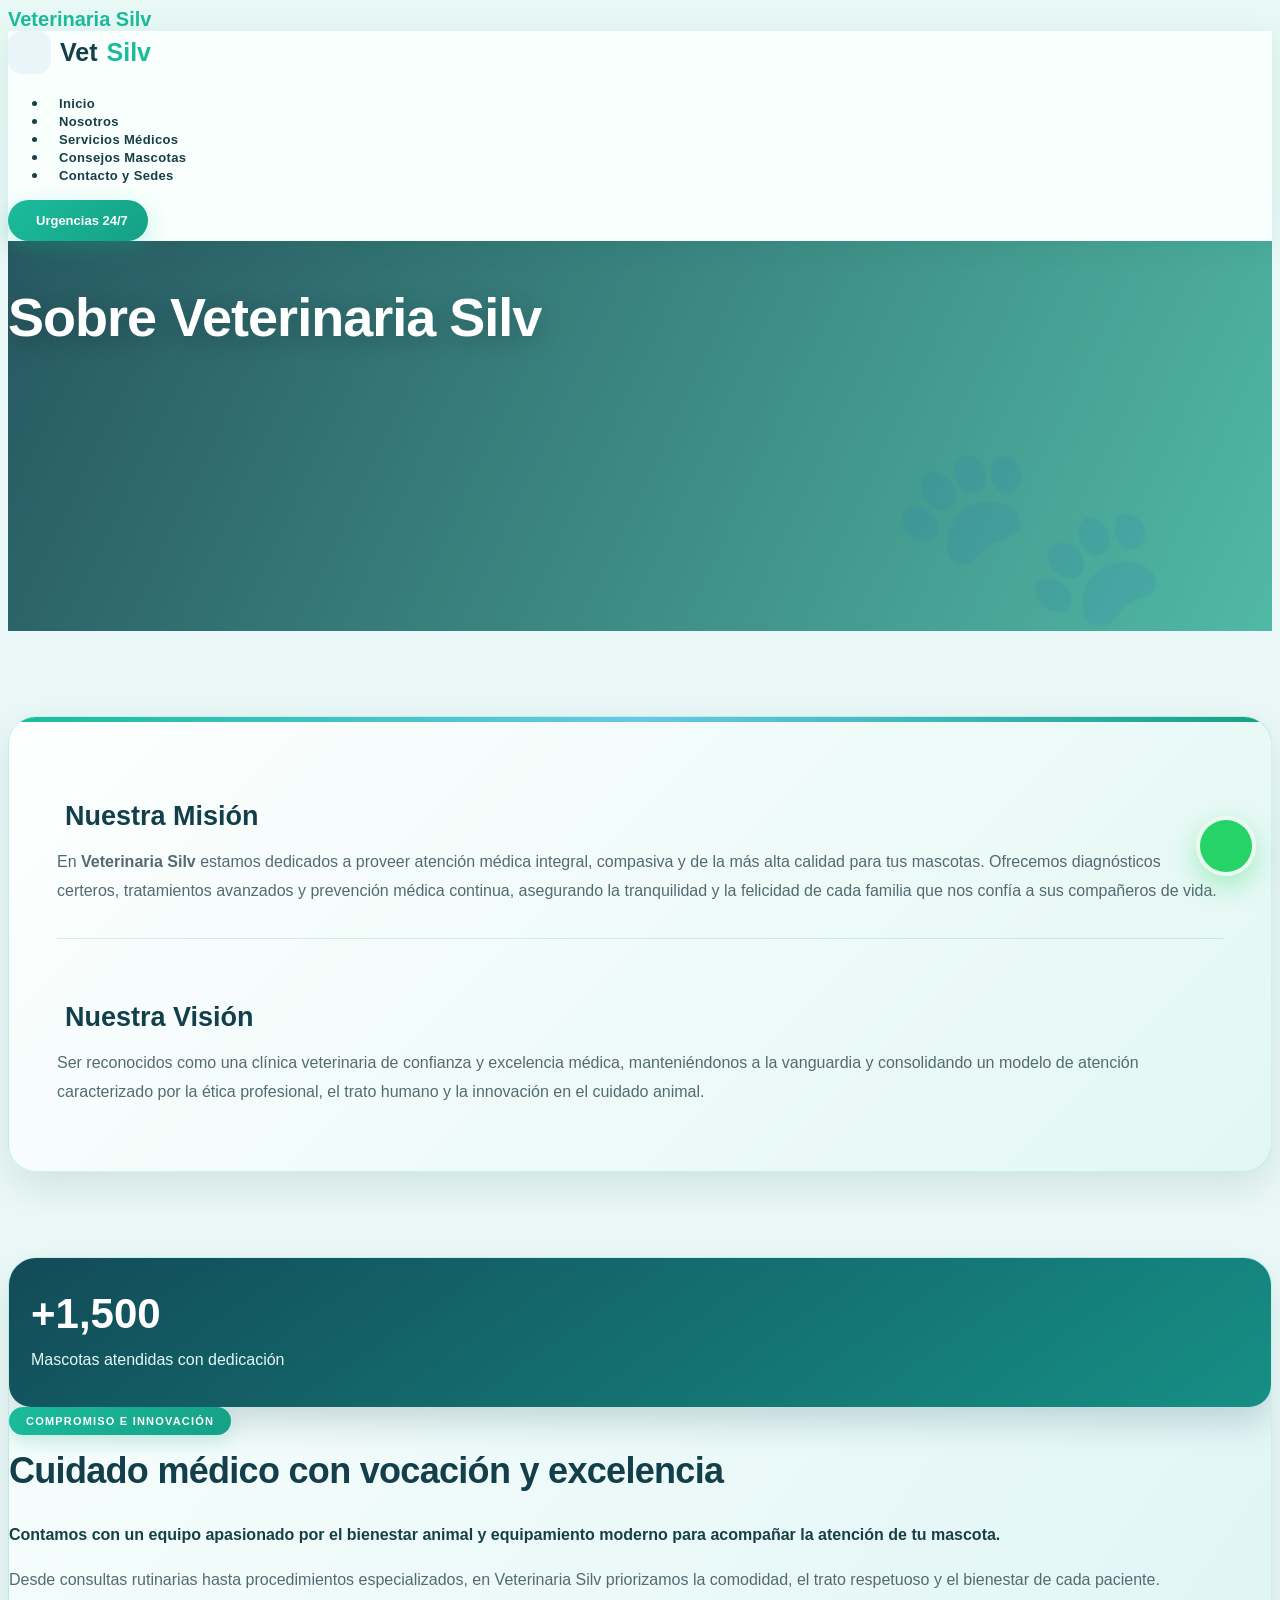
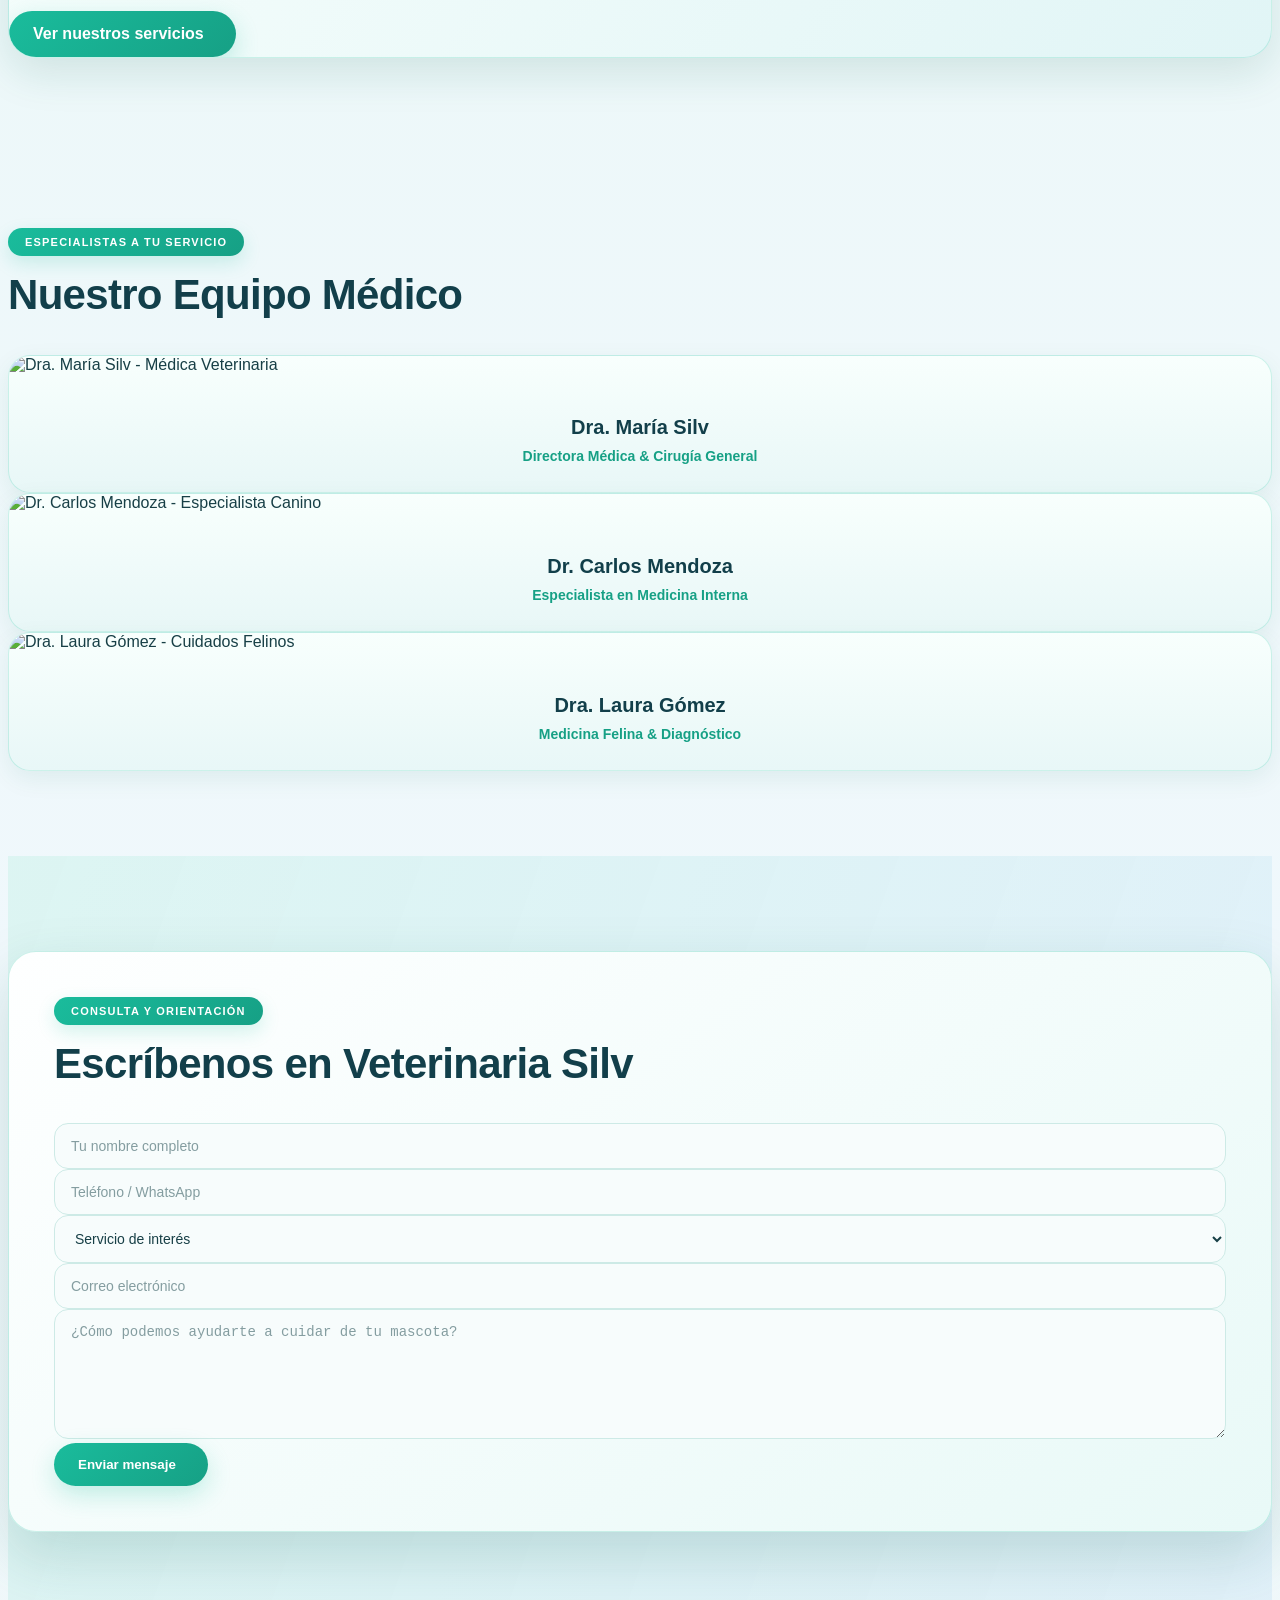
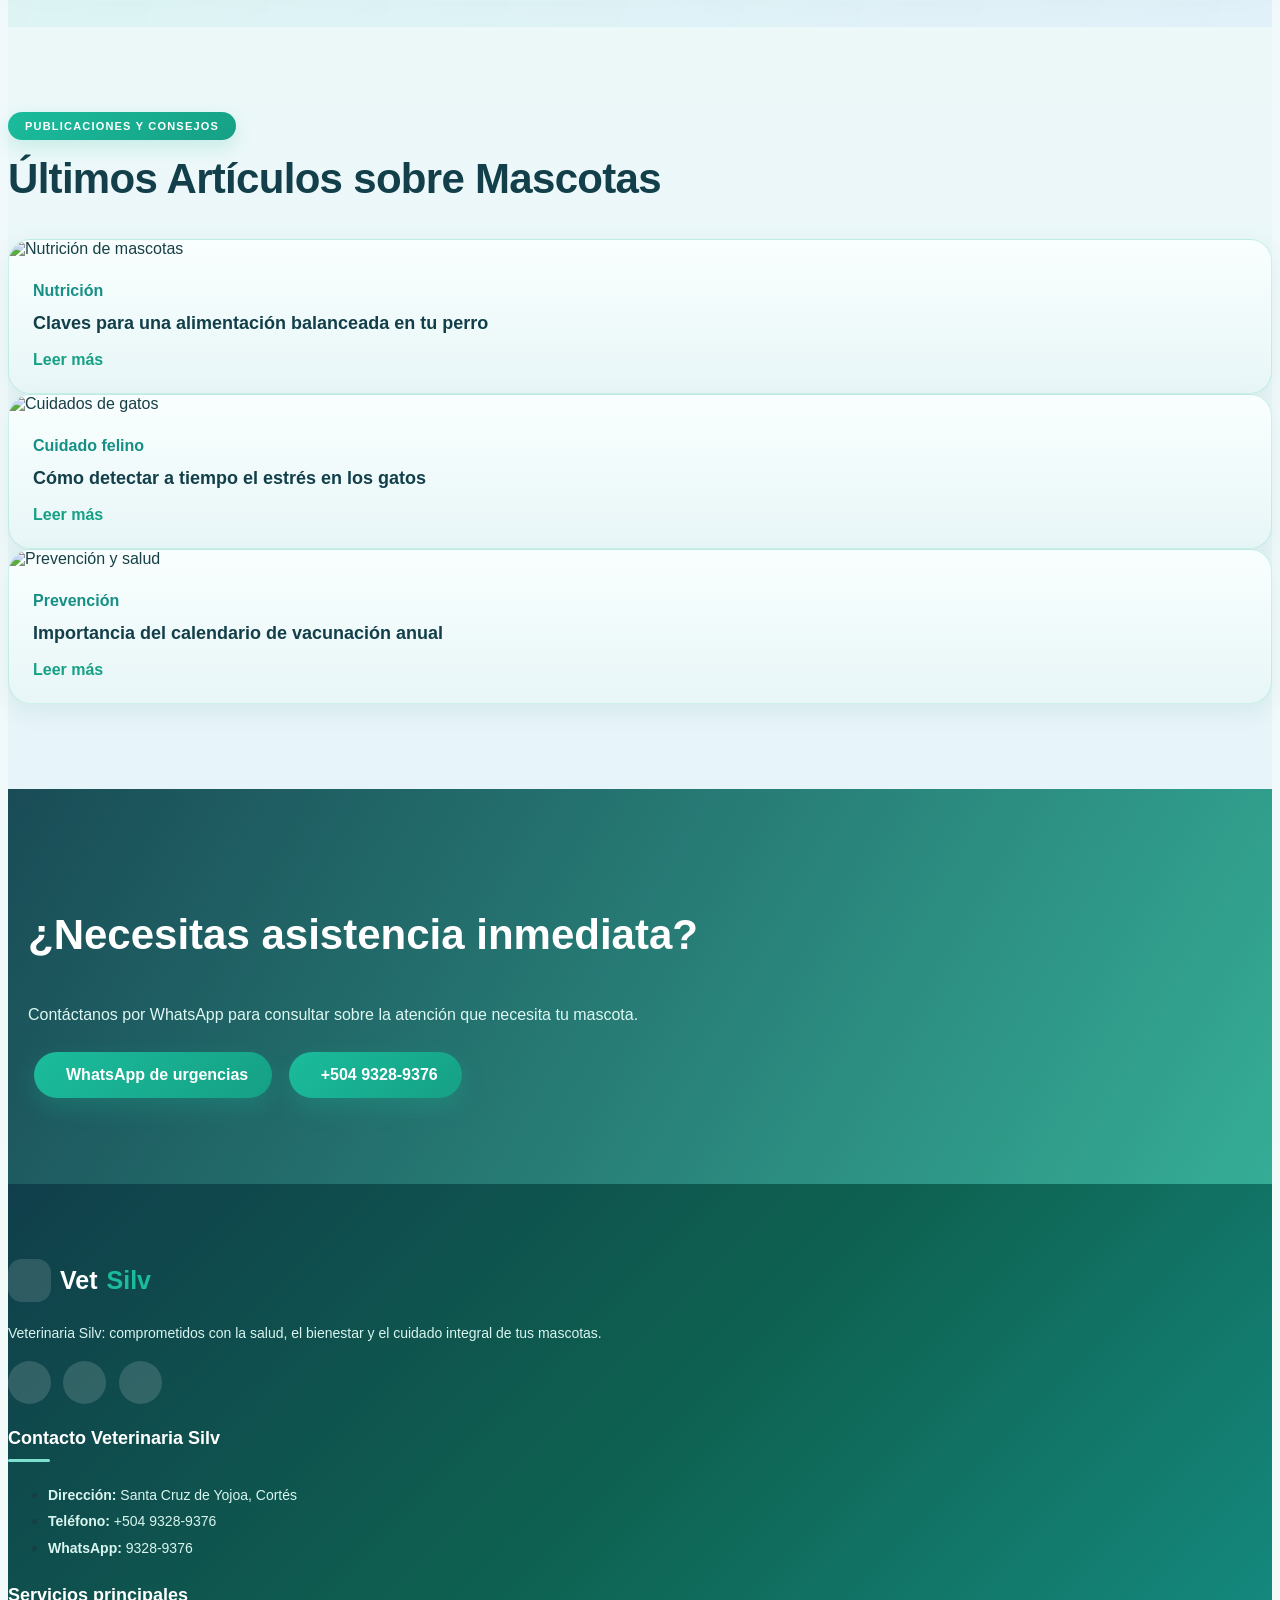
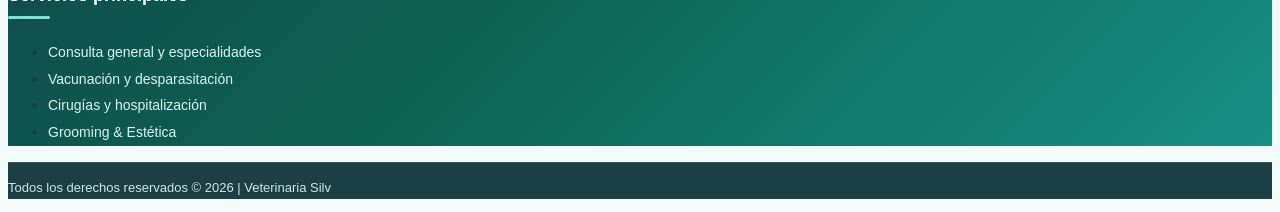
==== about.html @ d42efecb "Add files via upload" ====
<!doctype html>
<html class="no-js" lang="es">
<head>
    <meta charset="utf-8">
    <meta http-equiv="x-ua-compatible" content="ie=edge">
    <title>Nosotros | Veterinaria Silv</title>
    <meta name="description" content="Conoce la historia, misión, visión y equipo médico de Veterinaria Silv. Cuidado integral y atención con amor para tus mascotas.">
    <meta name="viewport" content="width=device-width, initial-scale=1">
    <link rel="manifest" href="site.webmanifest">
    <link rel="shortcut icon" type="image/x-icon" href="assets/img/favicon.ico">

    <link rel="stylesheet" href="assets/css/bootstrap.min.css">
    <link rel="stylesheet" href="assets/css/owl.carousel.min.css">
    <link rel="stylesheet" href="assets/css/slicknav.css">
    <link rel="stylesheet" href="assets/css/flaticon.css">
    <link rel="stylesheet" href="assets/css/animate.min.css">
    <link rel="stylesheet" href="assets/css/magnific-popup.css">
    <link rel="stylesheet" href="assets/css/fontawesome-all.min.css">
    <link rel="stylesheet" href="assets/css/themify-icons.css">
    <link rel="stylesheet" href="assets/css/slick.css">
    <link rel="stylesheet" href="assets/css/nice-select.css">
    <link rel="stylesheet" href="assets/css/style.css">

    <style>
        :root {
            --mint-primary: #1ABC9C;
            --mint-secondary: #16A085;
            --mint-dark: #0E6251;
            --mint-deep: #123F4A;
            --mint-light: #E8F8F5;
            --mint-soft: #F2FBF9;
            --blue-soft: #EAF5FA;
            --blue-mid: #D8EEF3;
            --dark: #173F46;
            --text: #536B70;
            --line: rgba(26,188,156,.20);
            --shadow-sm: 0 8px 25px rgba(14,98,81,.08);
            --shadow-md: 0 16px 42px rgba(14,98,81,.13);
            --shadow-lg: 0 24px 60px rgba(14,98,81,.18);
            --radius: 22px;
        }

        * { box-sizing: border-box; }

        html { scroll-behavior: smooth; }

        body {
            background: linear-gradient(180deg, var(--mint-light), #F0F8FC 52%, var(--mint-soft)) !important;
            color: var(--dark) !important;
            font-family: 'Segoe UI', Tahoma, Geneva, Verdana, sans-serif;
            overflow-x: hidden;
        }

        a { text-decoration: none; transition: .25s ease; }
        p { color: var(--text); line-height: 1.8; }

        /* CABECERA */
        .header-area {
            background: rgba(248,255,253,.97) !important;
            box-shadow: 0 5px 25px rgba(14,98,81,.09) !important;
            backdrop-filter: blur(14px);
            position: relative;
            z-index: 1000;
        }

        .main-header { min-height: 82px; }

        .logo-text {
            font-size: 25px;
            font-weight: 900;
            color: var(--mint-deep) !important;
            display: inline-flex;
            align-items: center;
            gap: 9px;
            white-space: nowrap;
        }

        .logo-text i {
            display: inline-flex;
            align-items: center;
            justify-content: center;
            width: 43px;
            height: 43px;
            border-radius: 14px;
            background: var(--blue-soft);
            color: var(--mint-primary) !important;
        }

        .logo-text span { color: var(--mint-primary) !important; }

        .main-menu ul li a {
            color: var(--dark) !important;
            font-weight: 700;
            font-size: 13px;
            letter-spacing: .35px;
            padding: 12px 11px !important;
        }

        .main-menu ul li a:hover { color: var(--mint-secondary) !important; }

        .header-btn {
            display: inline-flex !important;
            align-items: center;
            justify-content: center;
            gap: 8px;
            padding: 13px 20px !important;
            background: linear-gradient(135deg, var(--mint-primary), var(--mint-secondary)) !important;
            color: white !important;
            border-radius: 50px !important;
            font-size: 13px !important;
            font-weight: 800 !important;
            box-shadow: 0 8px 22px rgba(26,188,156,.24);
        }

        .header-btn:hover {
            transform: translateY(-3px);
            box-shadow: var(--shadow-md);
        }

        /* PORTADA: imagen original conservada */
        .slider-bg-about {
            min-height: 390px;
            background-image:
                linear-gradient(115deg, rgba(12,65,76,.88), rgba(22,160,133,.72)),
                url('https://images.unsplash.com/photo-1576201836106-db1758fd1c97?q=80&w=1200&auto=format&fit=crop');
            background-size: cover;
            background-position: center;
            position: relative;
            overflow: hidden;
        }

        .slider-bg-about::after {
            content: "🐾";
            position: absolute;
            right: 9%;
            bottom: -28px;
            font-size: clamp(100px, 18vw, 210px);
            opacity: .10;
            transform: rotate(-18deg);
            pointer-events: none;
        }

        .hero-cap { position: relative; z-index: 1; }

        .hero-cap h2 {
            color: white !important;
            font-size: clamp(34px, 5vw, 54px);
            font-weight: 900 !important;
            letter-spacing: -1px;
            text-shadow: 0 5px 24px rgba(0,0,0,.22);
        }

        /* FONDOS Y TÍTULOS */
        .about-details, .team-area, .home_blog-area {
            background: transparent !important;
        }

        .section-padding30 {
            padding-top: 85px !important;
            padding-bottom: 85px !important;
        }

        .section-tittle span {
            display: inline-block;
            color: white !important;
            background: linear-gradient(135deg, var(--mint-primary), var(--mint-secondary)) !important;
            padding: 8px 17px !important;
            border-radius: 50px;
            font-size: 11px;
            font-weight: 800;
            letter-spacing: 1.2px;
            text-transform: uppercase;
            box-shadow: 0 7px 18px rgba(26,188,156,.18);
        }

        .section-tittle h2 {
            color: var(--mint-deep) !important;
            font-size: clamp(29px, 4vw, 42px);
            line-height: 1.16;
            font-weight: 900 !important;
            letter-spacing: -.7px;
            margin-top: 15px;
        }

        /* MISIÓN Y VISIÓN */
        .mission-vision-card {
            padding: clamp(25px, 4vw, 48px);
            background: linear-gradient(135deg, rgba(255,255,255,.94), rgba(225,247,243,.96)) !important;
            border: 1px solid var(--line);
            border-radius: 28px;
            box-shadow: var(--shadow-md);
            position: relative;
            overflow: hidden;
        }

        .mission-vision-card::before {
            content: "";
            position: absolute;
            top: 0;
            left: 0;
            width: 100%;
            height: 5px;
            background: linear-gradient(90deg, var(--mint-primary), #67C8E8, var(--mint-secondary));
        }

        .about-details-cap h4 {
            color: var(--mint-deep) !important;
            font-weight: 850 !important;
            font-size: 27px !important;
            margin-bottom: 13px;
        }

        .about-details-cap p {
            color: var(--text) !important;
            font-size: 16px;
        }

        .mission-vision-card .about-details-cap + .about-details-cap {
            margin-top: 32px;
            padding-top: 28px;
            border-top: 1px solid rgba(22,160,133,.17);
        }

        /* COMPROMISO */
        .about-area { padding-bottom: 85px !important; }

        .commitment-card {
            background: linear-gradient(125deg, #F7FEFC, #E1F5F6) !important;
            border: 1px solid var(--line);
            border-radius: 28px;
            box-shadow: var(--shadow-md);
            overflow: hidden;
        }

        .stats-panel {
            padding: 32px 22px;
            background: linear-gradient(145deg, #124B58, #168F85) !important;
            border-radius: 22px;
            color: white;
            box-shadow: 0 15px 35px rgba(18,75,88,.20);
        }

        .stats-panel i {
            color: #A8F0E0 !important;
            font-size: 43px;
        }

        .stats-panel h3 {
            color: white !important;
            font-size: 42px;
            font-weight: 900;
            margin: 0;
        }

        .stats-panel p {
            color: #E1FAF4 !important;
            font-size: 16px;
            margin: 8px 0 0;
        }

        .about-more .pera-top {
            color: var(--dark) !important;
            font-weight: 700;
            font-size: 16px;
        }

        .about-more .pera-bottom { color: var(--text) !important; }

        /* BOTONES */
        .btn, .hero-btn, .submit-btn2, button[type="submit"] {
            display: inline-flex;
            align-items: center;
            justify-content: center;
            gap: 8px;
            background: linear-gradient(135deg, var(--mint-primary), var(--mint-secondary)) !important;
            border: 0 !important;
            color: white !important;
            border-radius: 50px !important;
            padding: 14px 24px !important;
            font-weight: 800 !important;
            box-shadow: 0 9px 24px rgba(26,188,156,.24) !important;
            transition: .3s ease;
        }

        .btn:hover, .hero-btn:hover, .submit-btn2:hover, button[type="submit"]:hover {
            background: linear-gradient(135deg, var(--mint-deep), #176C78) !important;
            color: white !important;
            transform: translateY(-3px);
        }

        /* EQUIPO: imágenes originales conservadas */
        .single-team {
            height: 100%;
            background: linear-gradient(180deg, #F8FFFD, #E8F7F7) !important;
            border: 1px solid var(--line) !important;
            border-radius: var(--radius) !important;
            overflow: hidden;
            box-shadow: var(--shadow-sm);
            transition: transform .35s ease, box-shadow .35s ease;
        }

        .single-team:hover {
            transform: translateY(-8px);
            box-shadow: var(--shadow-lg);
        }

        .single-team .team-img { overflow: hidden; }

        .single-team .team-img img {
            width: 100%;
            height: 280px;
            object-fit: cover;
            transition: transform .5s ease;
        }

        .single-team:hover .team-img img { transform: scale(1.045); }

        .team-caption {
            padding: 24px 20px 27px;
            text-align: center;
        }

        .team-caption h3 { margin-bottom: 8px; }

        .team-caption h3 a {
            color: var(--mint-deep) !important;
            font-weight: 850;
            font-size: 20px;
        }

        .team-caption span {
            color: var(--mint-secondary) !important;
            font-weight: 700;
            font-size: 14px;
        }

        /* FORMULARIO: imagen original conservada */
        .contact-form-main {
            padding: 95px 0 !important;
            background:
                linear-gradient(110deg, rgba(218,245,241,.91), rgba(222,239,249,.86)),
                url('https://images.unsplash.com/photo-1584515979956-d9f6e5d09982?q=80&w=1200&auto=format&fit=crop') no-repeat center center !important;
            background-size: cover !important;
        }

        .form-wrapper {
            padding: clamp(24px, 4vw, 45px) !important;
            background: linear-gradient(145deg, rgba(255,255,255,.97), rgba(233,249,247,.97)) !important;
            border: 1px solid rgba(26,188,156,.22);
            border-radius: 28px !important;
            box-shadow: var(--shadow-lg) !important;
            backdrop-filter: blur(12px);
        }

        .form-box input, .form-box textarea, .select-itms select {
            width: 100%;
            border: 1.5px solid #CDEAE6 !important;
            border-radius: 14px !important;
            background: #F7FCFC !important;
            color: var(--dark) !important;
            padding: 14px 16px !important;
            font-size: 14px !important;
            transition: .25s ease;
        }

        .form-box input:focus, .form-box textarea:focus, .select-itms select:focus {
            border-color: var(--mint-primary) !important;
            background: white !important;
            box-shadow: 0 0 0 4px rgba(26,188,156,.12) !important;
            outline: none;
        }

        .form-box input::placeholder, .form-box textarea::placeholder {
            color: #849DA0 !important;
        }

        .form-box textarea {
            min-height: 130px;
            resize: vertical;
        }

        /* BLOG: imágenes originales conservadas */
        .home_blog-area {
            background: linear-gradient(180deg, rgba(232,248,245,.45), rgba(225,241,249,.65)) !important;
        }

        .single-blogs {
            height: 100%;
            background: linear-gradient(180deg, #F9FFFE, #E8F6F7) !important;
            border: 1px solid var(--line) !important;
            border-radius: var(--radius) !important;
            overflow: hidden;
            box-shadow: var(--shadow-sm);
            transition: transform .3s ease, box-shadow .3s ease;
        }

        .single-blogs:hover {
            transform: translateY(-7px);
            box-shadow: var(--shadow-md);
        }

        .single-blogs .blog-img { overflow: hidden; }

        .single-blogs .blog-img img {
            width: 100%;
            height: 210px;
            object-fit: cover;
            transition: transform .5s ease;
        }

        .single-blogs:hover .blog-img img { transform: scale(1.045); }

        .blogs-cap { padding: 24px; }

        .blogs-cap h4, .blogs-cap h4 a {
            color: var(--mint-deep) !important;
            font-weight: 800;
            font-size: 18px;
            line-height: 1.45;
            margin: 10px 0 15px;
        }

        .read-more1 {
            color: var(--mint-secondary) !important;
            font-weight: 800;
        }

        /* URGENCIAS: imagen original conservada */
        .contact-animal-owner {
            padding: 80px 20px !important;
            background:
                linear-gradient(120deg, rgba(12,65,76,.94), rgba(22,160,133,.86)),
                url('https://images.unsplash.com/photo-1628009368231-7bb7cfcb0def?q=80&w=1200&auto=format&fit=crop') no-repeat center center !important;
            background-size: cover !important;
            position: relative;
            overflow: hidden;
        }

        .contact-animal-owner h3 {
            color: white !important;
            font-size: clamp(28px, 4vw, 42px);
            font-weight: 900 !important;
        }

        .contact-animal-owner p {
            color: #DDF8F2 !important;
            font-size: 16px;
        }

        .contact-animal-owner .btn { margin: 6px; }

        /* PIE DE PÁGINA */
        .footer-area {
            background: linear-gradient(135deg, #103F4B, #0E6251, #168F85) !important;
            padding-top: 75px !important;
        }

        .footer-logo .logo-text { color: white !important; }

        .footer-logo .logo-text i {
            background: rgba(255,255,255,.13);
            color: #A8F0E0 !important;
        }

        .footer-pera p, .footer-tittle ul li a {
            color: #D9F5F0 !important;
            font-size: 14px;
            line-height: 1.9;
        }

        .footer-tittle h4 {
            color: white !important;
            font-size: 18px;
            font-weight: 850;
            margin-bottom: 20px;
        }

        .footer-tittle h4::after {
            content: "";
            display: block;
            width: 42px;
            height: 3px;
            background: #7DE0D0 !important;
            border-radius: 10px;
            margin-top: 10px;
        }

        .footer-tittle ul li a:hover {
            color: white !important;
            padding-left: 4px;
        }

        .footer-social a {
            display: inline-flex;
            align-items: center;
            justify-content: center;
            width: 43px;
            height: 43px;
            margin-right: 8px;
            border-radius: 50%;
            background: rgba(255,255,255,.14) !important;
            color: white !important;
            transition: .25s ease;
        }

        .footer-social a:hover {
            background: white !important;
            color: var(--mint-deep) !important;
            transform: translateY(-3px);
        }

        .footer-bottom-area {
            background: rgba(5,43,52,.9) !important;
            border-top: 1px solid rgba(255,255,255,.12);
        }

        .footer-copy-right p {
            color: #C9EAE5 !important;
            font-size: 13px;
        }

        /* WHATSAPP FLOTANTE */
        .whatsapp-float {
            position: fixed;
            width: 60px;
            height: 60px;
            right: 24px;
            bottom: 24px;
            display: flex;
            align-items: center;
            justify-content: center;
            background: #25D366 !important;
            color: white !important;
            border-radius: 50%;
            font-size: 30px;
            z-index: 9999;
            box-shadow: 0 10px 28px rgba(37,211,102,.35);
            border: 4px solid rgba(255,255,255,.9);
        }

        .whatsapp-float:hover {
            transform: translateY(-5px) scale(1.05);
            color: white !important;
        }

        ::selection {
            background: var(--mint-primary);
            color: white;
        }

        /* ADAPTACIÓN A MÓVILES */
        @media (max-width: 991px) {
            .main-header { min-height: 72px; }
            .slider-bg-about { min-height: 330px; }
        }

        @media (max-width: 767px) {
            .logo-text { font-size: 22px; }
            .slider-bg-about { min-height: 290px; }
            .section-padding30 {
                padding-top: 65px !important;
                padding-bottom: 65px !important;
            }
            .about-area { padding-bottom: 65px !important; }
            .single-team .team-img img { height: 260px; }
            .contact-form-main { padding: 65px 0 !important; }
            .contact_btn { gap: 8px; }
            .contact-animal-owner .btn {
                width: 100%;
                margin: 5px 0;
            }
            .whatsapp-float {
                width: 55px;
                height: 55px;
                right: 17px;
                bottom: 17px;
                font-size: 27px;
            }
        }
    </style>
</head>

<body>
    <!-- PRELOADER -->
    <div id="preloader-active">
        <div class="preloader d-flex align-items-center justify-content-center">
            <div class="preloader-inner position-relative">
                <div class="preloader-circle"></div>
                <div class="preloader-img pere-text text-center">
                    <strong style="color:#1ABC9C;font-size:20px;">Veterinaria Silv</strong>
                </div>
            </div>
        </div>
    </div>

    <!-- CABECERA: el logotipo lleva al inicio -->
    <header>
        <div class="header-area">
            <div class="main-header header-sticky">
                <div class="container-fluid">
                    <div class="row align-items-center">
                        <div class="col-xl-3 col-lg-3 col-md-6 col-8">
                            <div class="logo">
                                <a href="index.html" class="logo-text" aria-label="Ir al inicio de Veterinaria Silv">
                                    <i class="fas fa-paw"></i> Vet<span>Silv</span>
                                </a>
                            </div>
                        </div>

                        <div class="col-xl-9 col-lg-9 col-md-6 col-4">
                            <div class="menu-main d-flex align-items-center justify-content-end">
                                <div class="main-menu f-right d-none d-lg-block">
                                    <nav>
                                        <ul id="navigation">
                                            <li><a href="index.html">Inicio</a></li>
                                            <li><a href="about.html">Nosotros</a></li>
                                            <li><a href="services.html">Servicios Médicos</a></li>
                                            <li><a href="blog.html">Consejos Mascotas</a></li>
                                            <li><a href="contact.html">Contacto y Sedes</a></li>
                                        </ul>
                                    </nav>
                                </div>

                                <div class="header-right-btn f-right d-none d-lg-block ml-30">
                                    <a href="https://wa.me/50493289376" target="_blank" rel="noopener noreferrer" class="header-btn">
                                        <i class="fab fa-whatsapp"></i> Urgencias 24/7
                                    </a>
                                </div>
                            </div>
                        </div>

                        <div class="col-12">
                            <div class="mobile_menu d-block d-lg-none"></div>
                        </div>
                    </div>
                </div>
            </div>
        </div>
    </header>

    <main>
        <!-- PORTADA NOSOTROS -->
        <div class="slider-area2 slider-height2 slider-bg-about d-flex align-items-center">
            <div class="container">
                <div class="row">
                    <div class="col-xl-12">
                        <div class="hero-cap text-center pt-50">
                            <h2>Sobre Veterinaria Silv</h2>
                        </div>
                    </div>
                </div>
            </div>
        </div>

        <!-- MISIÓN Y VISIÓN -->
        <section class="about-details section-padding30">
            <div class="container">
                <div class="row justify-content-center">
                    <div class="col-lg-10">
                        <div class="mission-vision-card">
                            <div class="about-details-cap">
                                <h4><i class="fas fa-heartbeat" style="color:#1ABC9C;margin-right:8px;"></i>Nuestra Misión</h4>
                                <p>En <strong>Veterinaria Silv</strong> estamos dedicados a proveer atención médica integral, compasiva y de la más alta calidad para tus mascotas. Ofrecemos diagnósticos certeros, tratamientos avanzados y prevención médica continua, asegurando la tranquilidad y la felicidad de cada familia que nos confía a sus compañeros de vida.</p>
                            </div>

                            <div class="about-details-cap">
                                <h4><i class="fas fa-eye" style="color:#1ABC9C;margin-right:8px;"></i>Nuestra Visión</h4>
                                <p>Ser reconocidos como una clínica veterinaria de confianza y excelencia médica, manteniéndonos a la vanguardia y consolidando un modelo de atención caracterizado por la ética profesional, el trato humano y la innovación en el cuidado animal.</p>
                            </div>
                        </div>
                    </div>
                </div>
            </div>
        </section>

        <!-- COMPROMISO E INNOVACIÓN -->
        <section class="about-area fix">
            <div class="container">
                <div class="row align-items-center p-4 p-md-5 commitment-card">
                    <div class="col-lg-5 mb-4 mb-lg-0 text-center">
                        <div class="stats-panel">
                            <i class="fas fa-heartbeat mb-3"></i>
                            <h3>+1,500</h3>
                            <p>Mascotas atendidas con dedicación</p>
                        </div>
                    </div>

                    <div class="col-lg-7">
                        <div class="right-caption pl-lg-4">
                            <div class="section-tittle mb-30">
                                <span>Compromiso e Innovación</span>
                                <h2 style="font-size:clamp(28px,3vw,36px);">Cuidado médico con vocación y excelencia</h2>
                            </div>

                            <div class="about-more">
                                <p class="pera-top">Contamos con un equipo apasionado por el bienestar animal y equipamiento moderno para acompañar la atención de tu mascota.</p>
                                <p class="pera-bottom mb-4">Desde consultas rutinarias hasta procedimientos especializados, en Veterinaria Silv priorizamos la comodidad, el trato respetuoso y el bienestar de cada paciente.</p>
                                <a href="services.html" class="btn">Ver nuestros servicios <i class="ti-arrow-right"></i></a>
                            </div>
                        </div>
                    </div>
                </div>
            </div>
        </section>

        <!-- EQUIPO MÉDICO: imágenes originales conservadas -->
        <section class="team-area section-padding30">
            <div class="container">
                <div class="row justify-content-sm-center">
                    <div class="col-xl-7 col-lg-8 col-md-10">
                        <div class="section-tittle text-center mb-70">
                            <span>Especialistas a tu servicio</span>
                            <h2>Nuestro Equipo Médico</h2>
                        </div>
                    </div>
                </div>

                <div class="row">
                    <div class="col-xl-4 col-lg-4 col-md-6 mb-30">
                        <div class="single-team">
                            <div class="team-img">
                                <img src="https://img.sanishtech.com/u/ea3d2ea98e79bbe07ab40fb43df8da37.jpg" alt="Dra. María Silv - Médica Veterinaria">
                            </div>
                            <div class="team-caption">
                                <h3><a href="index.html">Dra. María Silv</a></h3>
                                <span>Directora Médica &amp; Cirugía General</span>
                            </div>
                        </div>
                    </div>

                    <div class="col-xl-4 col-lg-4 col-md-6 mb-30">
                        <div class="single-team">
                            <div class="team-img">
                                <img src="https://img.sanishtech.com/u/a04e62d8d1fefc896a9aee933e73a74a.jpg" alt="Dr. Carlos Mendoza - Especialista Canino">
                            </div>
                            <div class="team-caption">
                                <h3><a href="index.html">Dr. Carlos Mendoza</a></h3>
                                <span>Especialista en Medicina Interna</span>
                            </div>
                        </div>
                    </div>

                    <div class="col-xl-4 col-lg-4 col-md-6 mb-30">
                        <div class="single-team">
                            <div class="team-img">
                                <img src="https://img.sanishtech.com/u/7500cac34627d43f1c7c61eaa4989807.jpg" alt="Dra. Laura Gómez - Cuidados Felinos">
                            </div>
                            <div class="team-caption">
                                <h3><a href="index.html">Dra. Laura Gómez</a></h3>
                                <span>Medicina Felina &amp; Diagnóstico</span>
                            </div>
                        </div>
                    </div>
                </div>
            </div>
        </section>

        <!-- FORMULARIO DE CONTACTO -->
        <section class="contact-form-main section-padding30">
            <div class="container">
                <div class="row justify-content-md-end">
                    <div class="col-xl-7 col-lg-7">
                        <div class="form-wrapper">
                            <div class="form-tittle">
                                <div class="section-tittle mb-40">
                                    <span>Consulta y orientación</span>
                                    <h2>Escríbenos en Veterinaria Silv</h2>
                                </div>
                            </div>

                            <form id="contact-form" action="#" method="POST">
                                <div class="row">
                                    <div class="col-lg-6 col-md-6">
                                        <div class="form-box user-icon mb-30">
                                            <input type="text" name="name" placeholder="Tu nombre completo" required>
                                        </div>
                                    </div>

                                    <div class="col-lg-6 col-md-6">
                                        <div class="form-box email-icon mb-30">
                                            <input type="tel" name="phone" placeholder="Teléfono / WhatsApp" required>
                                        </div>
                                    </div>

                                    <div class="col-lg-6 col-md-6 mb-30">
                                        <div class="select-itms">
                                            <select name="select" id="select2">
                                                <option value="">Servicio de interés</option>
                                                <option value="Consulta médica">Consulta médica</option>
                                                <option value="Vacunación">Vacunación</option>
                                                <option value="Grooming y estética">Grooming &amp; Estética</option>
                                                <option value="Evaluación quirúrgica">Evaluación quirúrgica</option>
                                            </select>
                                        </div>
                                    </div>

                                    <div class="col-lg-6 col-md-6">
                                        <div class="form-box subject-icon mb-30">
                                            <input type="email" name="subject" placeholder="Correo electrónico">
                                        </div>
                                    </div>

                                    <div class="col-lg-12">
                                        <div class="form-box message-icon mb-40">
                                            <textarea name="message" id="message" placeholder="¿Cómo podemos ayudarte a cuidar de tu mascota?" rows="5"></textarea>
                                        </div>

                                        <div class="submit-info">
                                            <button class="btn submit-btn2" type="submit">Enviar mensaje <i class="ti-arrow-right"></i></button>
                                        </div>
                                    </div>
                                </div>
                            </form>
                        </div>
                    </div>
                </div>
            </div>
        </section>

        <!-- CONSEJOS: imágenes originales conservadas -->
        <section class="home_blog-area section-padding30">
            <div class="container">
                <div class="row justify-content-sm-center">
                    <div class="col-xl-7 col-lg-8 col-md-10">
                        <div class="section-tittle text-center mb-70">
                            <span>Publicaciones y consejos</span>
                            <h2>Últimos Artículos sobre Mascotas</h2>
                        </div>
                    </div>
                </div>

                <div class="row">
                    <div class="col-xl-4 col-lg-4 col-md-6 mb-30">
                        <div class="single-blogs">
                            <div class="blog-img">
                                <img src="https://img.sanishtech.com/u/f366856308db95284b97072d980a8e24.jpg" alt="Nutrición de mascotas">
                            </div>
                            <div class="blogs-cap">
                                <div class="date-info"><span style="color:#168F85;font-weight:800;">Nutrición</span></div>
                                <h4>Claves para una alimentación balanceada en tu perro</h4>
                                <a href="blog_details.html" class="read-more1">Leer más <i class="ti-arrow-right"></i></a>
                            </div>
                        </div>
                    </div>

                    <div class="col-xl-4 col-lg-4 col-md-6 mb-30">
                        <div class="single-blogs">
                            <div class="blog-img">
                                <img src="https://images.unsplash.com/photo-1514888286974-6c03e2ca1dba?q=80&w=600&auto=format&fit=crop" alt="Cuidados de gatos">
                            </div>
                            <div class="blogs-cap">
                                <div class="date-info"><span style="color:#168F85;font-weight:800;">Cuidado felino</span></div>
                                <h4>Cómo detectar a tiempo el estrés en los gatos</h4>
                                <a href="blog_details.html" class="read-more1">Leer más <i class="ti-arrow-right"></i></a>
                            </div>
                        </div>
                    </div>

                    <div class="col-xl-4 col-lg-4 col-md-6 mb-30">
                        <div class="single-blogs">
                            <div class="blog-img">
                                <img src="https://images.unsplash.com/photo-1583337130417-3346a1be7dee?q=80&w=600&auto=format&fit=crop" alt="Prevención y salud">
                            </div>
                            <div class="blogs-cap">
                                <div class="date-info"><span style="color:#168F85;font-weight:800;">Prevención</span></div>
                                <h4>Importancia del calendario de vacunación anual</h4>
                                <a href="blog_details.html" class="read-more1">Leer más <i class="ti-arrow-right"></i></a>
                            </div>
                        </div>
                    </div>
                </div>
            </div>
        </section>

        <!-- URGENCIAS: imagen original conservada -->
        <section class="contact-animal-owner section-bg">
            <div class="container">
                <div class="row justify-content-center">
                    <div class="col-lg-8">
                        <div class="contact_text text-center py-5">
                            <h3>¿Necesitas asistencia inmediata?</h3>
                            <p class="mb-4">Contáctanos por WhatsApp para consultar sobre la atención que necesita tu mascota.</p>

                            <div class="contact_btn d-flex align-items-center justify-content-center flex-wrap">
                                <a href="https://wa.me/50493289376" target="_blank" rel="noopener noreferrer" class="btn">
                                    <i class="fab fa-whatsapp"></i> WhatsApp de urgencias
                                </a>
                                <a href="tel:+50493289376" class="btn">
                                    <i class="fas fa-phone"></i> +504 9328-9376
                                </a>
                            </div>
                        </div>
                    </div>
                </div>
            </div>
        </section>
    </main>

    <!-- PIE DE PÁGINA -->
    <footer>
        <div class="footer-area footer-padding">
            <div class="container">
                <div class="row d-flex justify-content-between">
                    <div class="col-xl-4 col-lg-4 col-md-6 col-sm-6">
                        <div class="single-footer-caption mb-50">
                            <div class="footer-logo mb-25">
                                <a href="index.html" class="logo-text" aria-label="Volver al inicio de Veterinaria Silv">
                                    <i class="fas fa-paw"></i> Vet<span>Silv</span>
                                </a>
                            </div>

                            <div class="footer-pera">
                                <p>Veterinaria Silv: comprometidos con la salud, el bienestar y el cuidado integral de tus mascotas.</p>
                            </div>

                            <div class="footer-social">
                                <a href="#" aria-label="Facebook"><i class="fab fa-facebook-f"></i></a>
                                <a href="#" aria-label="Instagram"><i class="fab fa-instagram"></i></a>
                                <a href="https://wa.me/50493289376" target="_blank" rel="noopener noreferrer" aria-label="WhatsApp"><i class="fab fa-whatsapp"></i></a>
                            </div>
                        </div>
                    </div>

                    <div class="col-xl-3 col-lg-3 col-md-6 col-sm-6">
                        <div class="single-footer-caption mb-50">
                            <div class="footer-tittle">
                                <h4>Contacto Veterinaria Silv</h4>
                                <ul>
                                    <li><a href="contact.html"><b>Dirección:</b> Santa Cruz de Yojoa, Cortés</a></li>
                                    <li><a href="tel:+50493289376"><b>Teléfono:</b> +504 9328-9376</a></li>
                                    <li><a href="https://wa.me/50493289376" target="_blank" rel="noopener noreferrer"><b>WhatsApp:</b> 9328-9376</a></li>
                                </ul>
                            </div>
                        </div>
                    </div>

                    <div class="col-xl-3 col-lg-3 col-md-6 col-sm-6">
                        <div class="single-footer-caption mb-50">
                            <div class="footer-tittle">
                                <h4>Servicios principales</h4>
                                <ul>
                                    <li><a href="services.html">Consulta general y especialidades</a></li>
                                    <li><a href="services.html">Vacunación y desparasitación</a></li>
                                    <li><a href="services.html">Cirugías y hospitalización</a></li>
                                    <li><a href="services.html">Grooming &amp; Estética</a></li>
                                </ul>
                            </div>
                        </div>
                    </div>
                </div>
            </div>
        </div>

        <div class="footer-bottom-area">
            <div class="container">
                <div class="footer-border">
                    <div class="row d-flex align-items-center">
                        <div class="col-xl-12">
                            <div class="footer-copy-right text-center">
                                <p>Todos los derechos reservados &copy; <script>document.write(new Date().getFullYear());</script> | Veterinaria Silv</p>
                            </div>
                        </div>
                    </div>
                </div>
            </div>
        </div>
    </footer>

    <!-- WHATSAPP DIRECTO -->
    <a href="https://wa.me/50493289376" class="whatsapp-float" target="_blank" rel="noopener noreferrer" aria-label="Contactar a Veterinaria Silv por WhatsApp">
        <i class="fab fa-whatsapp"></i>
    </a>

    <!-- SCRIPTS BASE -->
    <script src="./assets/js/vendor/modernizr-3.5.0.min.js"></script>
    <script src="./assets/js/vendor/jquery-1.12.4.min.js"></script>
    <script src="./assets/js/popper.min.js"></script>
    <script src="./assets/js/bootstrap.min.js"></script>
    <script src="./assets/js/jquery.slicknav.min.js"></script>
    <script src="./assets/js/owl.carousel.min.js"></script>
    <script src="./assets/js/slick.min.js"></script>
    <script src="./assets/js/wow.min.js"></script>
    <script src="./assets/js/animated.headline.js"></script>
    <script src="./assets/js/jquery.magnific-popup.js"></script>
    <script src="./assets/js/jquery.nice-select.min.js"></script>
    <script src="./assets/js/jquery.sticky.js"></script>
    <script src="./assets/js/main.js"></script>

    <!-- EL FORMULARIO ENVÍA LOS DATOS A WHATSAPP -->
    <script>
        document.getElementById("contact-form").addEventListener("submit", function (e) {
            e.preventDefault();

            const form = this;
            const nombre = form.elements["name"].value.trim();
            const telefono = form.elements["phone"].value.trim();
            const servicio = form.elements["select"].value || "No especificado";
            const correo = form.elements["subject"].value.trim() || "No indicado";
            const mensaje = form.elements["message"].value.trim() || "Sin mensaje adicional";

            const texto = [
                "Hola, Veterinaria Silv. 🐾",
                "",
                "Quisiera solicitar información.",
                "",
                "👤 Nombre: " + nombre,
                "📱 Teléfono: " + telefono,
                "🩺 Servicio: " + servicio,
                "✉️ Correo: " + correo,
                "📝 Mensaje: " + mensaje
            ].join("\n");

            window.open(
                "https://wa.me/50493289376?text=" + encodeURIComponent(texto),
                "_blank",
                "noopener,noreferrer"
            );
        });
    </script>
</body>
</html>
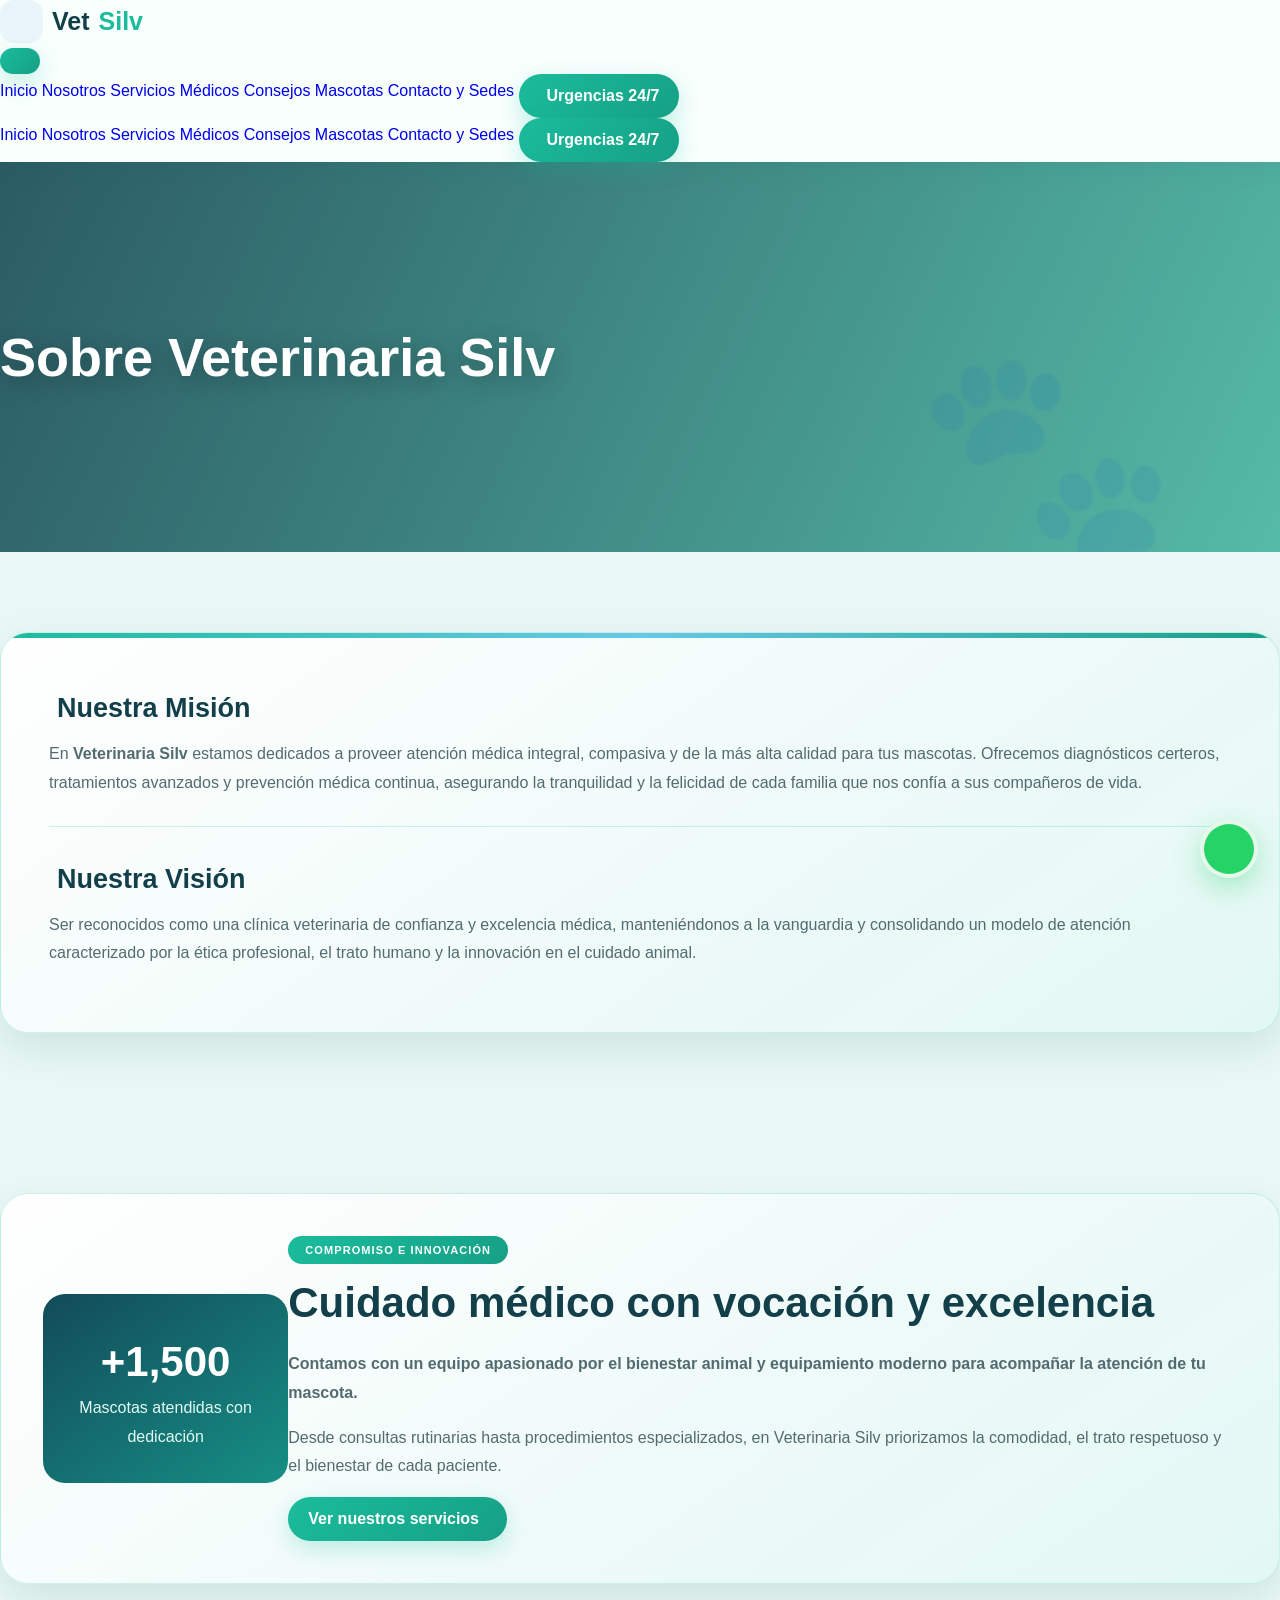
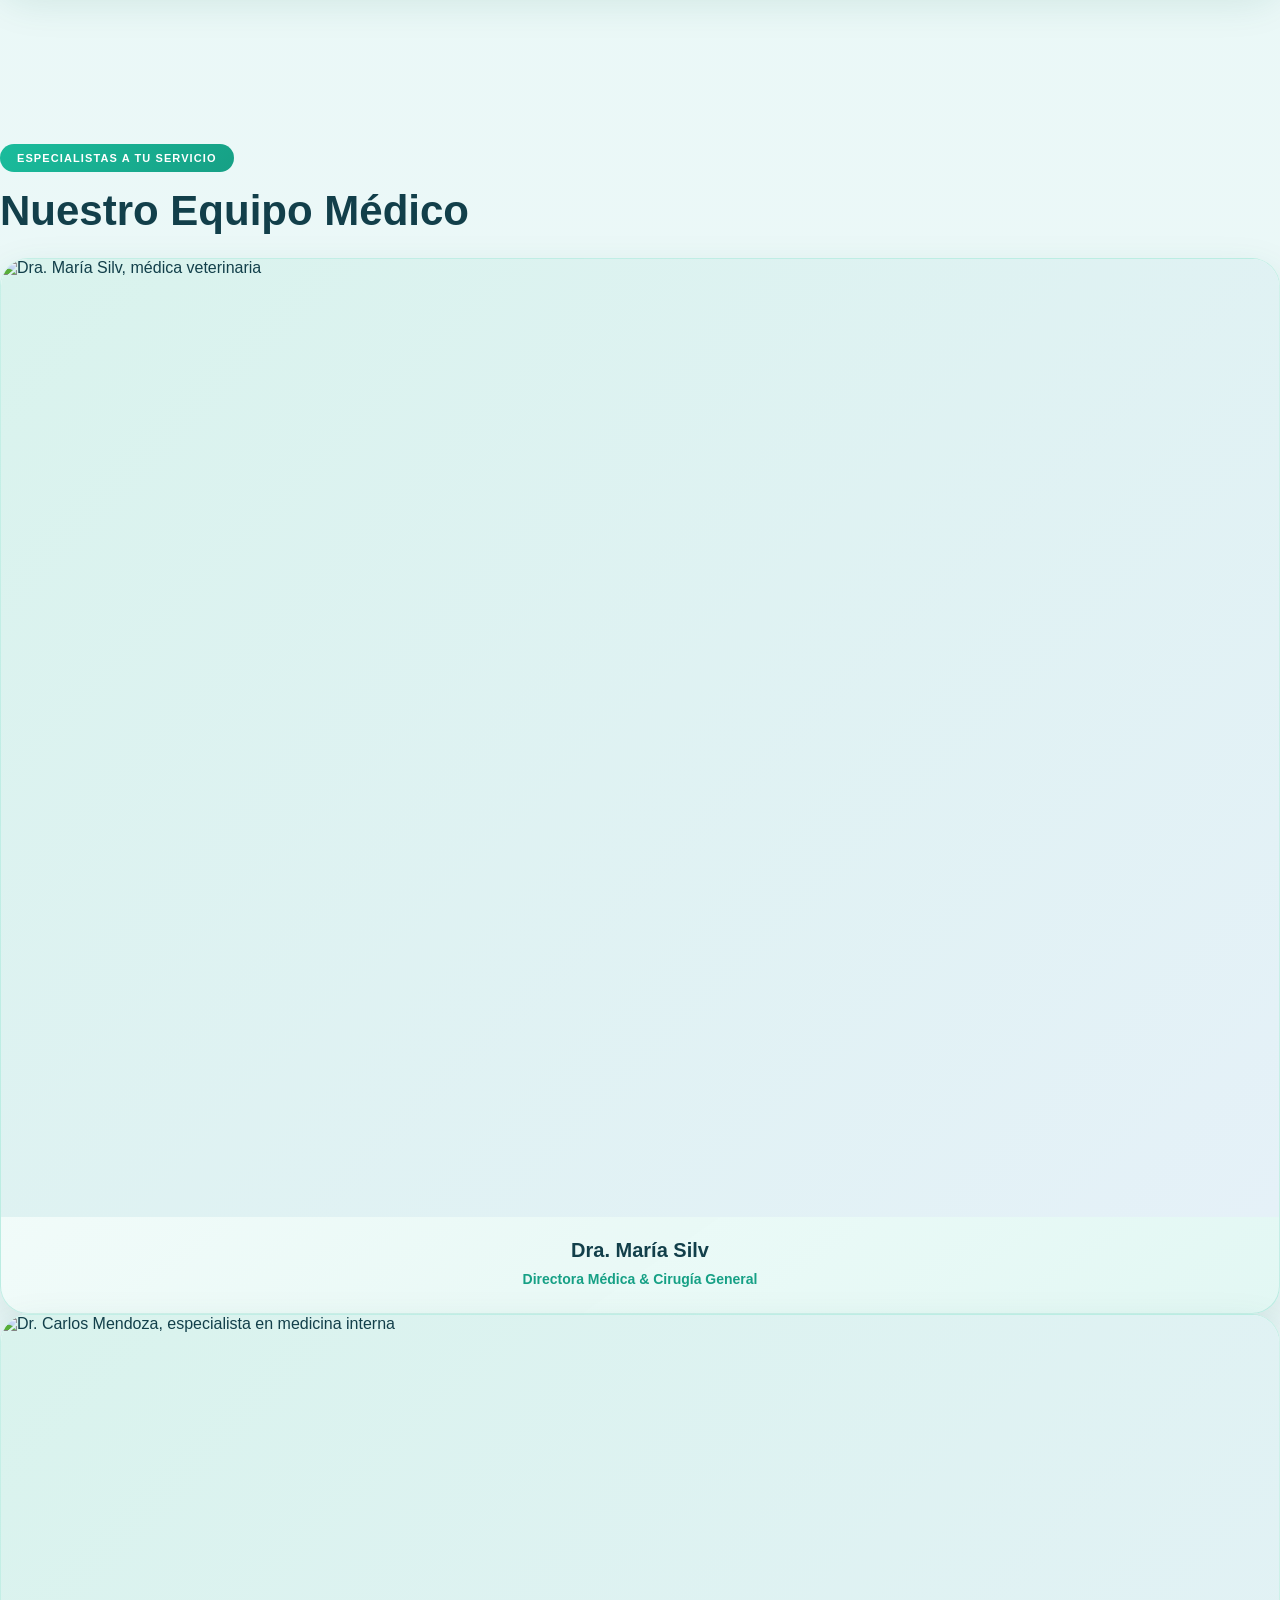
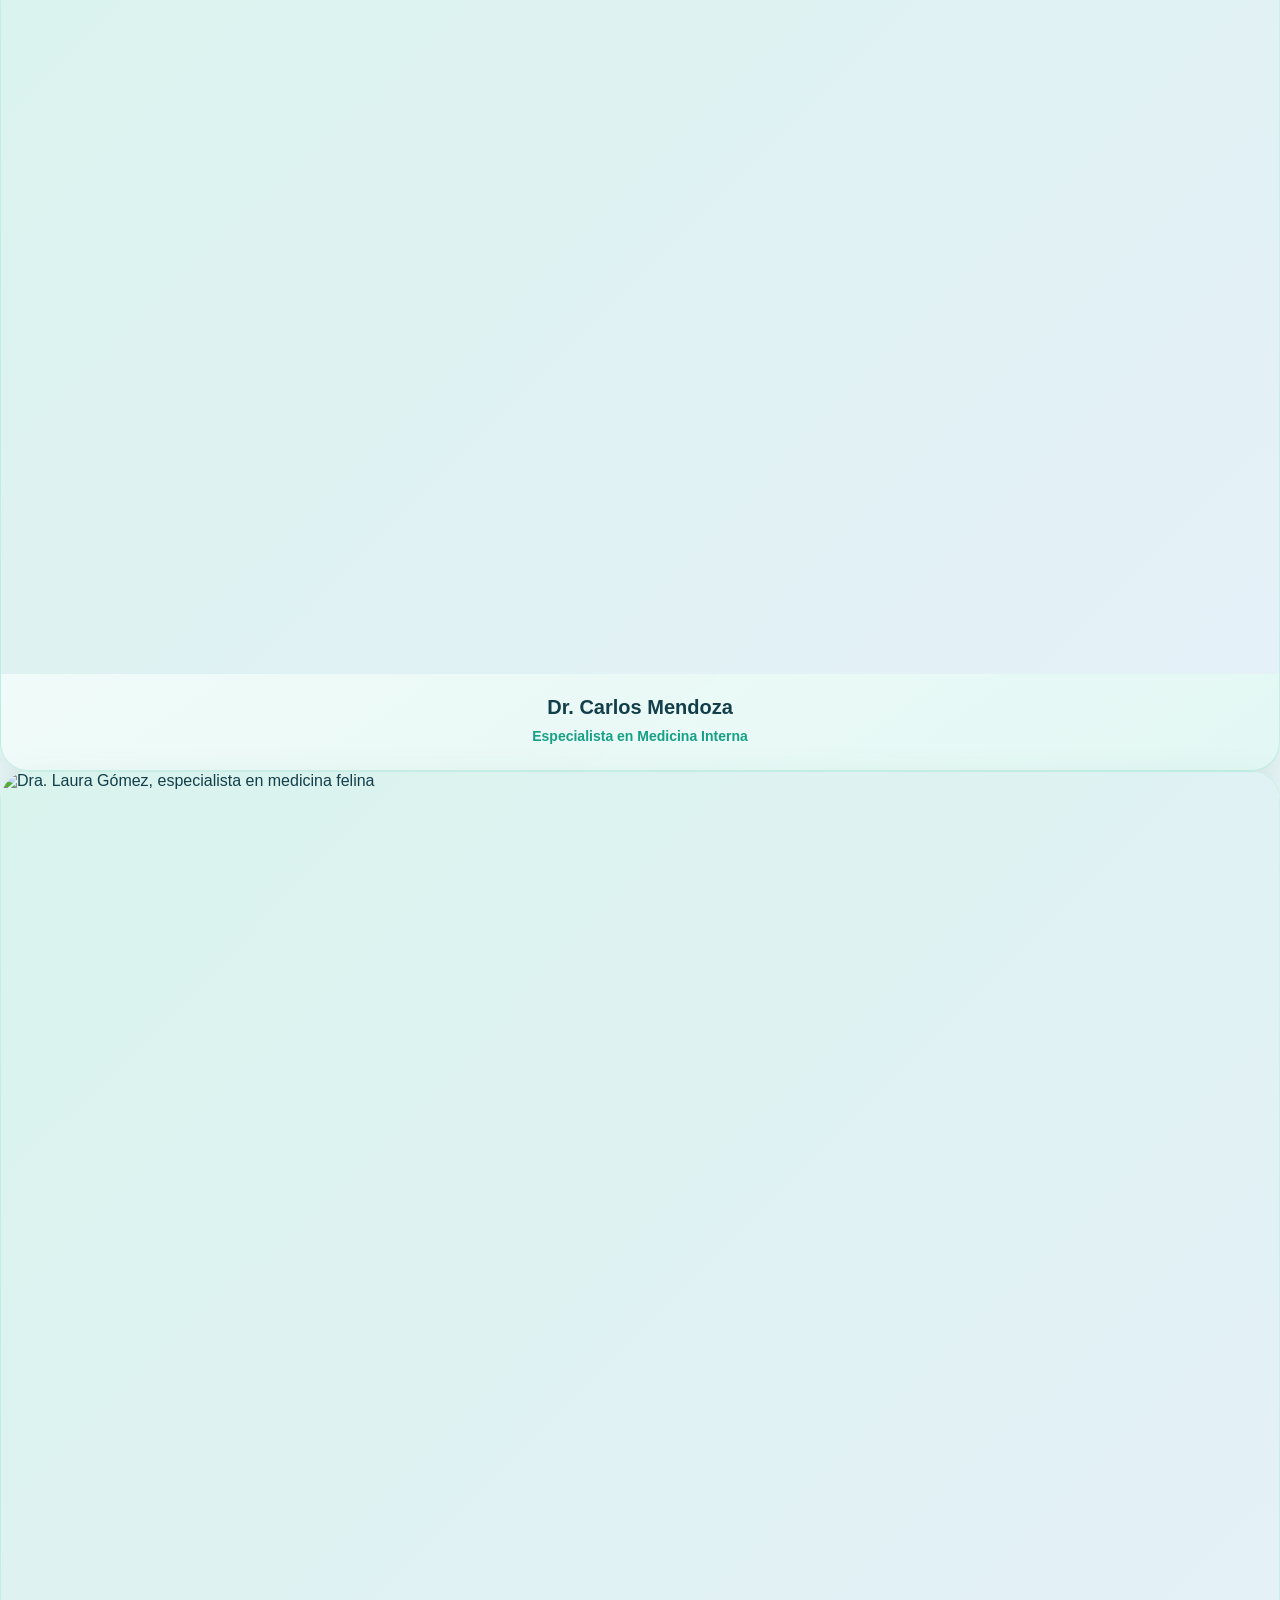
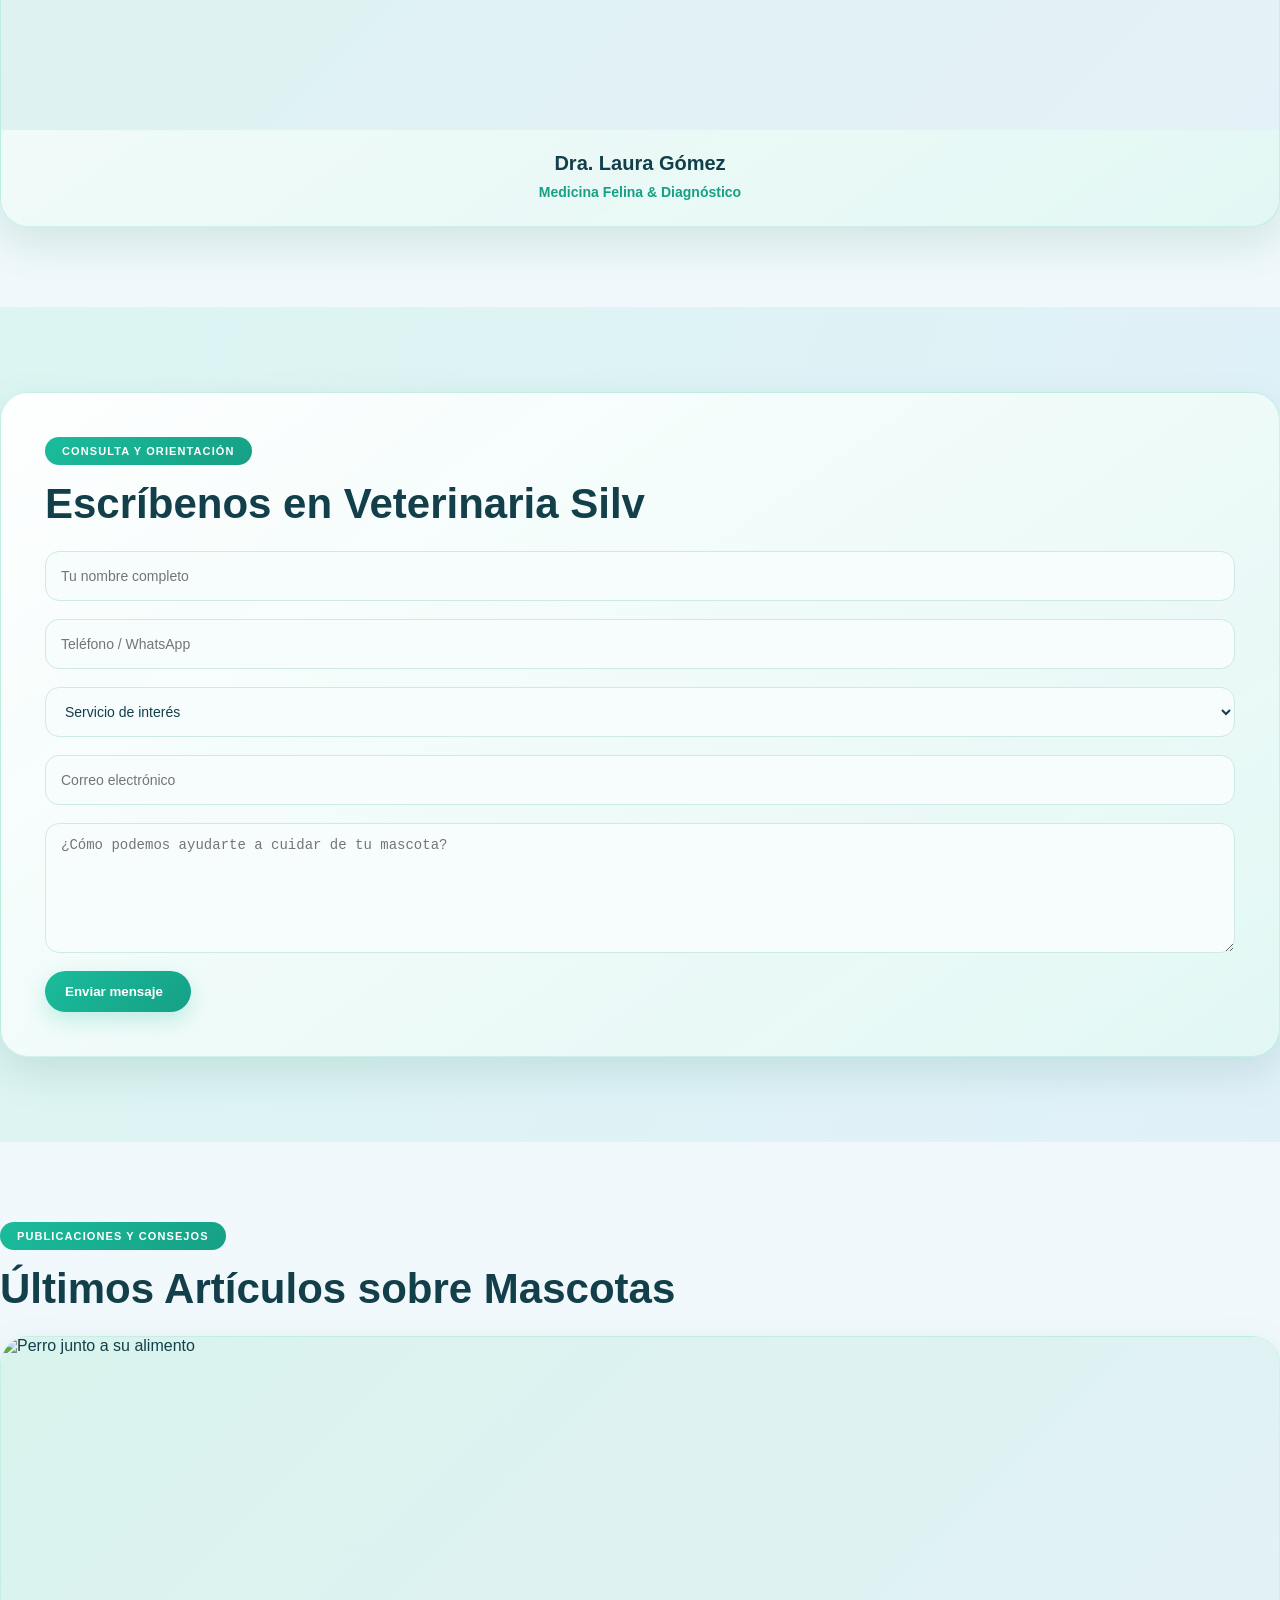
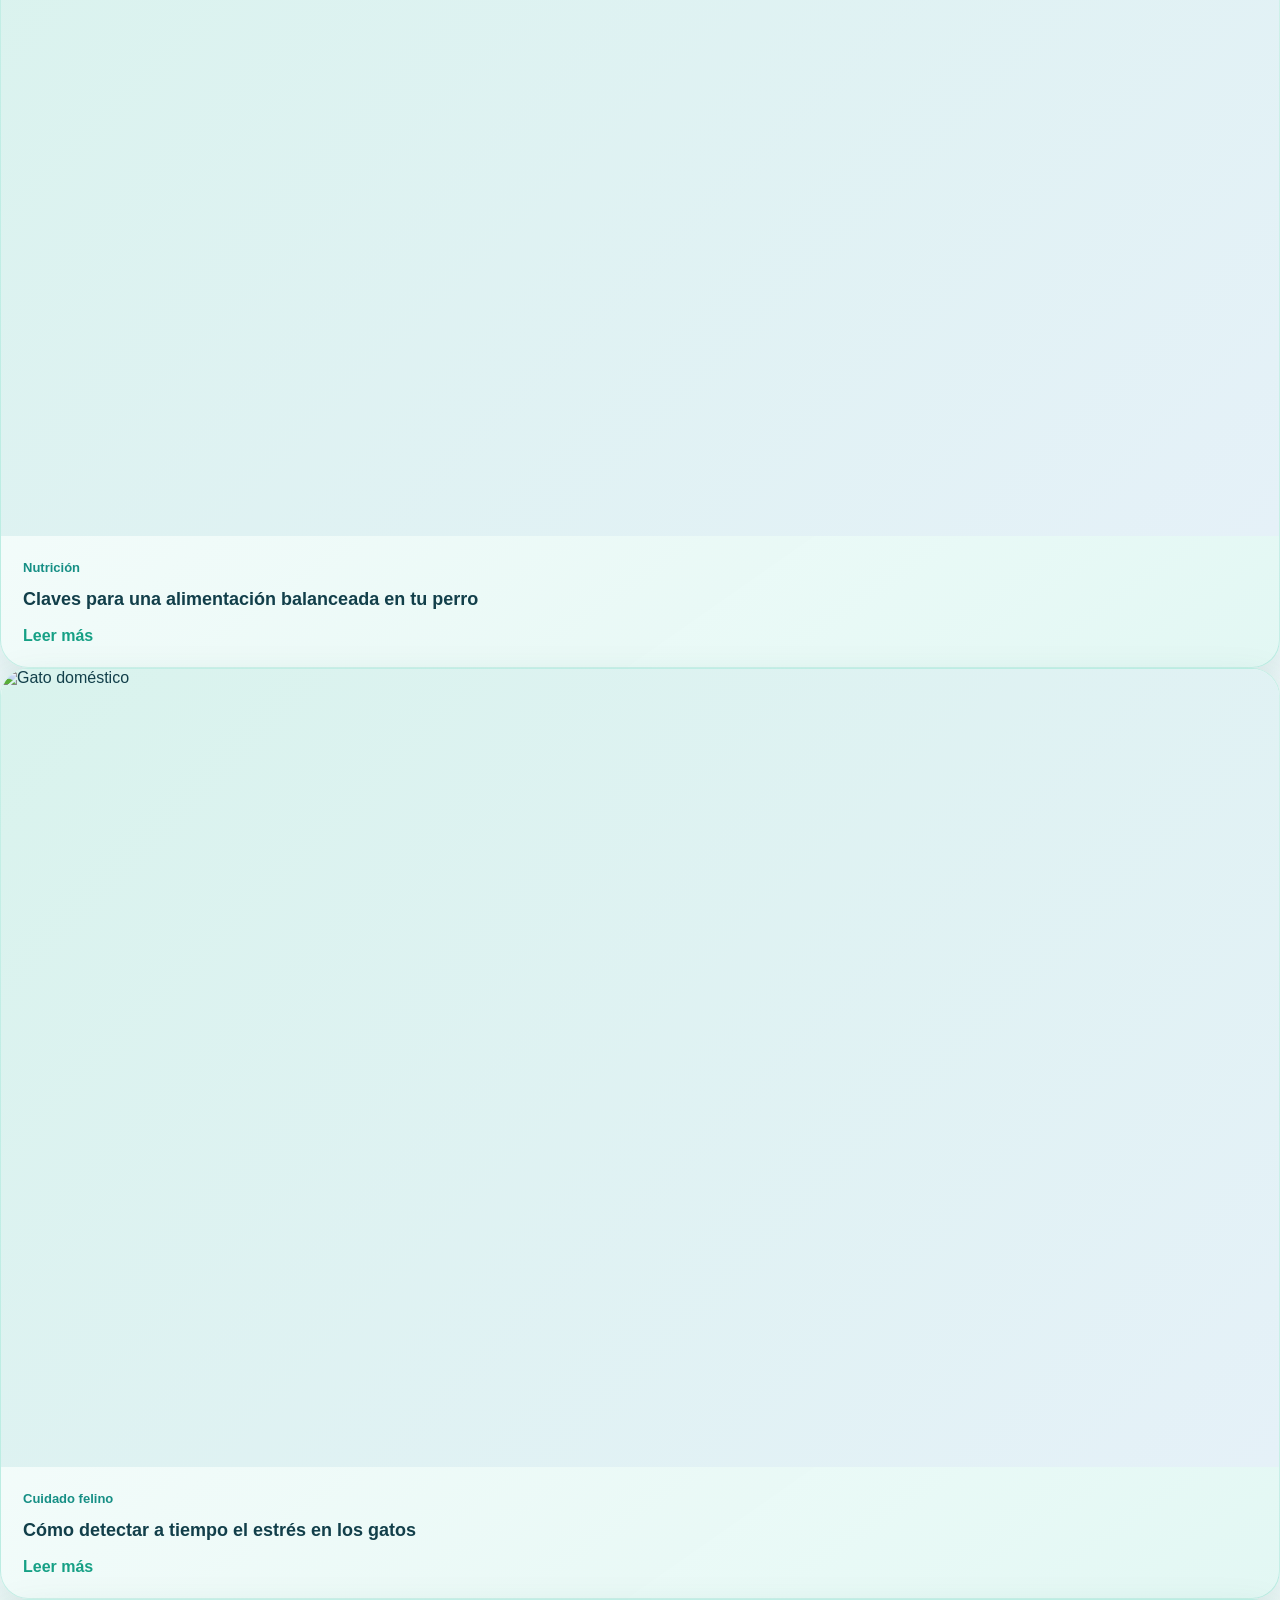
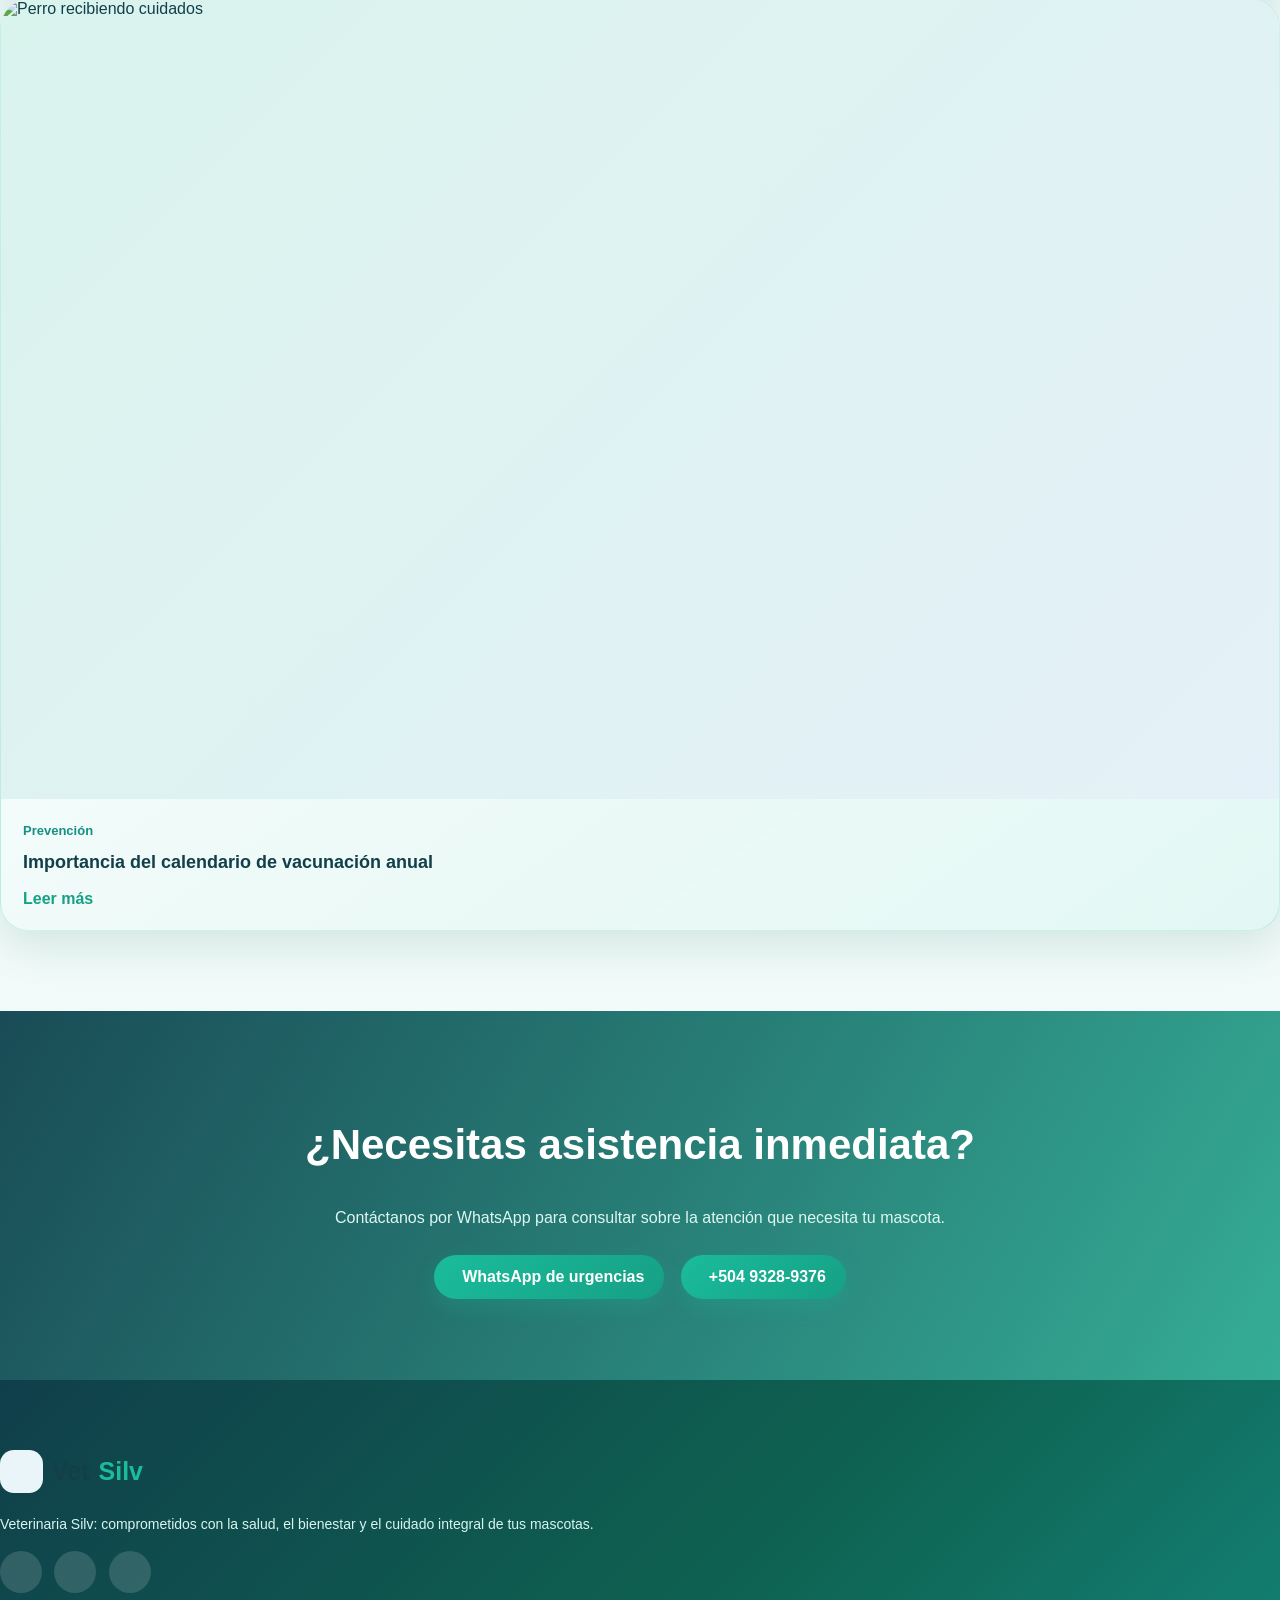
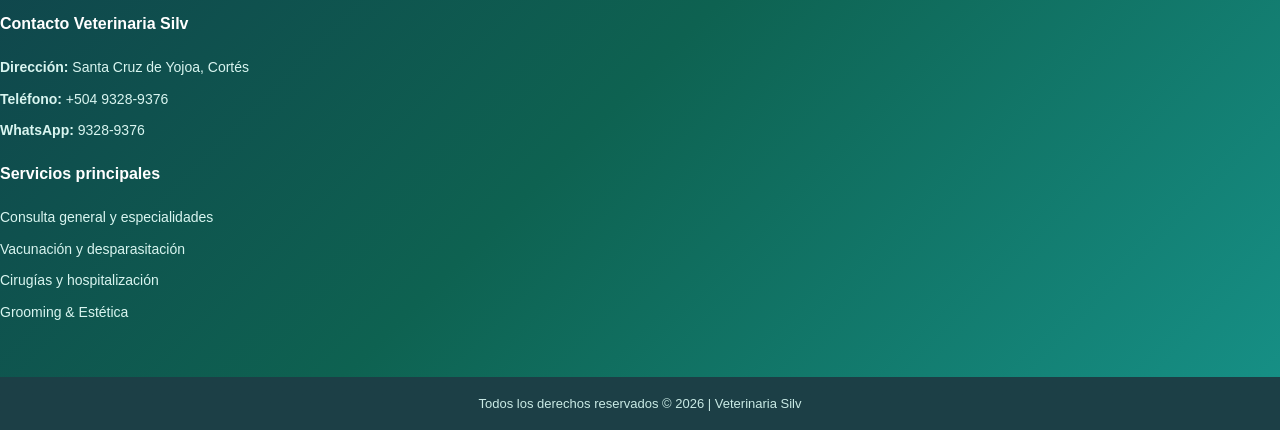
==== commit 1f4a6563: "Update about.html" ====
--- a/about.html
+++ b/about.html
@@ -1,1021 +1,1220 @@
 <!doctype html>
-<html class="no-js" lang="es">
+<html lang="es">
 <head>
-    <meta charset="utf-8">
-    <meta http-equiv="x-ua-compatible" content="ie=edge">
-    <title>Nosotros | Veterinaria Silv</title>
-    <meta name="description" content="Conoce la historia, misión, visión y equipo médico de Veterinaria Silv. Cuidado integral y atención con amor para tus mascotas.">
-    <meta name="viewport" content="width=device-width, initial-scale=1">
-    <link rel="manifest" href="site.webmanifest">
-    <link rel="shortcut icon" type="image/x-icon" href="assets/img/favicon.ico">
-
-    <link rel="stylesheet" href="assets/css/bootstrap.min.css">
-    <link rel="stylesheet" href="assets/css/owl.carousel.min.css">
-    <link rel="stylesheet" href="assets/css/slicknav.css">
-    <link rel="stylesheet" href="assets/css/flaticon.css">
-    <link rel="stylesheet" href="assets/css/animate.min.css">
-    <link rel="stylesheet" href="assets/css/magnific-popup.css">
-    <link rel="stylesheet" href="assets/css/fontawesome-all.min.css">
-    <link rel="stylesheet" href="assets/css/themify-icons.css">
-    <link rel="stylesheet" href="assets/css/slick.css">
-    <link rel="stylesheet" href="assets/css/nice-select.css">
-    <link rel="stylesheet" href="assets/css/style.css">
-
-    <style>
-        :root {
-            --mint-primary: #1ABC9C;
-            --mint-secondary: #16A085;
-            --mint-dark: #0E6251;
-            --mint-deep: #123F4A;
-            --mint-light: #E8F8F5;
-            --mint-soft: #F2FBF9;
-            --blue-soft: #EAF5FA;
-            --blue-mid: #D8EEF3;
-            --dark: #173F46;
-            --text: #536B70;
-            --line: rgba(26,188,156,.20);
-            --shadow-sm: 0 8px 25px rgba(14,98,81,.08);
-            --shadow-md: 0 16px 42px rgba(14,98,81,.13);
-            --shadow-lg: 0 24px 60px rgba(14,98,81,.18);
-            --radius: 22px;
-        }
-
-        * { box-sizing: border-box; }
-
-        html { scroll-behavior: smooth; }
-
-        body {
-            background: linear-gradient(180deg, var(--mint-light), #F0F8FC 52%, var(--mint-soft)) !important;
-            color: var(--dark) !important;
-            font-family: 'Segoe UI', Tahoma, Geneva, Verdana, sans-serif;
-            overflow-x: hidden;
-        }
-
-        a { text-decoration: none; transition: .25s ease; }
-        p { color: var(--text); line-height: 1.8; }
-
-        /* CABECERA */
-        .header-area {
-            background: rgba(248,255,253,.97) !important;
-            box-shadow: 0 5px 25px rgba(14,98,81,.09) !important;
-            backdrop-filter: blur(14px);
-            position: relative;
-            z-index: 1000;
-        }
-
-        .main-header { min-height: 82px; }
-
-        .logo-text {
-            font-size: 25px;
-            font-weight: 900;
-            color: var(--mint-deep) !important;
-            display: inline-flex;
-            align-items: center;
-            gap: 9px;
-            white-space: nowrap;
-        }
-
-        .logo-text i {
-            display: inline-flex;
-            align-items: center;
-            justify-content: center;
-            width: 43px;
-            height: 43px;
-            border-radius: 14px;
-            background: var(--blue-soft);
-            color: var(--mint-primary) !important;
-        }
-
-        .logo-text span { color: var(--mint-primary) !important; }
-
-        .main-menu ul li a {
-            color: var(--dark) !important;
-            font-weight: 700;
-            font-size: 13px;
-            letter-spacing: .35px;
-            padding: 12px 11px !important;
-        }
-
-        .main-menu ul li a:hover { color: var(--mint-secondary) !important; }
-
-        .header-btn {
-            display: inline-flex !important;
-            align-items: center;
-            justify-content: center;
-            gap: 8px;
-            padding: 13px 20px !important;
-            background: linear-gradient(135deg, var(--mint-primary), var(--mint-secondary)) !important;
-            color: white !important;
-            border-radius: 50px !important;
-            font-size: 13px !important;
-            font-weight: 800 !important;
-            box-shadow: 0 8px 22px rgba(26,188,156,.24);
-        }
-
-        .header-btn:hover {
-            transform: translateY(-3px);
-            box-shadow: var(--shadow-md);
-        }
-
-        /* PORTADA: imagen original conservada */
-        .slider-bg-about {
-            min-height: 390px;
-            background-image:
-                linear-gradient(115deg, rgba(12,65,76,.88), rgba(22,160,133,.72)),
-                url('https://images.unsplash.com/photo-1576201836106-db1758fd1c97?q=80&w=1200&auto=format&fit=crop');
-            background-size: cover;
-            background-position: center;
-            position: relative;
-            overflow: hidden;
-        }
-
-        .slider-bg-about::after {
-            content: "🐾";
-            position: absolute;
-            right: 9%;
-            bottom: -28px;
-            font-size: clamp(100px, 18vw, 210px);
-            opacity: .10;
-            transform: rotate(-18deg);
-            pointer-events: none;
-        }
-
-        .hero-cap { position: relative; z-index: 1; }
-
-        .hero-cap h2 {
-            color: white !important;
-            font-size: clamp(34px, 5vw, 54px);
-            font-weight: 900 !important;
-            letter-spacing: -1px;
-            text-shadow: 0 5px 24px rgba(0,0,0,.22);
-        }
-
-        /* FONDOS Y TÍTULOS */
-        .about-details, .team-area, .home_blog-area {
-            background: transparent !important;
-        }
-
-        .section-padding30 {
-            padding-top: 85px !important;
-            padding-bottom: 85px !important;
-        }
-
-        .section-tittle span {
-            display: inline-block;
-            color: white !important;
-            background: linear-gradient(135deg, var(--mint-primary), var(--mint-secondary)) !important;
-            padding: 8px 17px !important;
-            border-radius: 50px;
-            font-size: 11px;
-            font-weight: 800;
-            letter-spacing: 1.2px;
-            text-transform: uppercase;
-            box-shadow: 0 7px 18px rgba(26,188,156,.18);
-        }
-
-        .section-tittle h2 {
-            color: var(--mint-deep) !important;
-            font-size: clamp(29px, 4vw, 42px);
-            line-height: 1.16;
-            font-weight: 900 !important;
-            letter-spacing: -.7px;
-            margin-top: 15px;
-        }
-
-        /* MISIÓN Y VISIÓN */
-        .mission-vision-card {
-            padding: clamp(25px, 4vw, 48px);
-            background: linear-gradient(135deg, rgba(255,255,255,.94), rgba(225,247,243,.96)) !important;
-            border: 1px solid var(--line);
-            border-radius: 28px;
-            box-shadow: var(--shadow-md);
-            position: relative;
-            overflow: hidden;
-        }
-
-        .mission-vision-card::before {
-            content: "";
-            position: absolute;
-            top: 0;
-            left: 0;
-            width: 100%;
-            height: 5px;
-            background: linear-gradient(90deg, var(--mint-primary), #67C8E8, var(--mint-secondary));
-        }
-
-        .about-details-cap h4 {
-            color: var(--mint-deep) !important;
-            font-weight: 850 !important;
-            font-size: 27px !important;
-            margin-bottom: 13px;
-        }
-
-        .about-details-cap p {
-            color: var(--text) !important;
-            font-size: 16px;
-        }
-
-        .mission-vision-card .about-details-cap + .about-details-cap {
-            margin-top: 32px;
-            padding-top: 28px;
-            border-top: 1px solid rgba(22,160,133,.17);
-        }
-
-        /* COMPROMISO */
-        .about-area { padding-bottom: 85px !important; }
-
-        .commitment-card {
-            background: linear-gradient(125deg, #F7FEFC, #E1F5F6) !important;
-            border: 1px solid var(--line);
-            border-radius: 28px;
-            box-shadow: var(--shadow-md);
-            overflow: hidden;
-        }
-
-        .stats-panel {
-            padding: 32px 22px;
-            background: linear-gradient(145deg, #124B58, #168F85) !important;
-            border-radius: 22px;
-            color: white;
-            box-shadow: 0 15px 35px rgba(18,75,88,.20);
-        }
-
-        .stats-panel i {
-            color: #A8F0E0 !important;
-            font-size: 43px;
-        }
-
-        .stats-panel h3 {
-            color: white !important;
-            font-size: 42px;
-            font-weight: 900;
-            margin: 0;
-        }
-
-        .stats-panel p {
-            color: #E1FAF4 !important;
-            font-size: 16px;
-            margin: 8px 0 0;
-        }
-
-        .about-more .pera-top {
-            color: var(--dark) !important;
-            font-weight: 700;
-            font-size: 16px;
-        }
-
-        .about-more .pera-bottom { color: var(--text) !important; }
-
-        /* BOTONES */
-        .btn, .hero-btn, .submit-btn2, button[type="submit"] {
-            display: inline-flex;
-            align-items: center;
-            justify-content: center;
-            gap: 8px;
-            background: linear-gradient(135deg, var(--mint-primary), var(--mint-secondary)) !important;
-            border: 0 !important;
-            color: white !important;
-            border-radius: 50px !important;
-            padding: 14px 24px !important;
-            font-weight: 800 !important;
-            box-shadow: 0 9px 24px rgba(26,188,156,.24) !important;
-            transition: .3s ease;
-        }
-
-        .btn:hover, .hero-btn:hover, .submit-btn2:hover, button[type="submit"]:hover {
-            background: linear-gradient(135deg, var(--mint-deep), #176C78) !important;
-            color: white !important;
-            transform: translateY(-3px);
-        }
-
-        /* EQUIPO: imágenes originales conservadas */
-        .single-team {
-            height: 100%;
-            background: linear-gradient(180deg, #F8FFFD, #E8F7F7) !important;
-            border: 1px solid var(--line) !important;
-            border-radius: var(--radius) !important;
-            overflow: hidden;
-            box-shadow: var(--shadow-sm);
-            transition: transform .35s ease, box-shadow .35s ease;
-        }
-
-        .single-team:hover {
-            transform: translateY(-8px);
-            box-shadow: var(--shadow-lg);
-        }
-
-        .single-team .team-img { overflow: hidden; }
-
-        .single-team .team-img img {
-            width: 100%;
-            height: 280px;
-            object-fit: cover;
-            transition: transform .5s ease;
-        }
-
-        .single-team:hover .team-img img { transform: scale(1.045); }
-
-        .team-caption {
-            padding: 24px 20px 27px;
-            text-align: center;
-        }
-
-        .team-caption h3 { margin-bottom: 8px; }
-
-        .team-caption h3 a {
-            color: var(--mint-deep) !important;
-            font-weight: 850;
-            font-size: 20px;
-        }
-
-        .team-caption span {
-            color: var(--mint-secondary) !important;
-            font-weight: 700;
-            font-size: 14px;
-        }
-
-        /* FORMULARIO: imagen original conservada */
-        .contact-form-main {
-            padding: 95px 0 !important;
-            background:
-                linear-gradient(110deg, rgba(218,245,241,.91), rgba(222,239,249,.86)),
-                url('https://images.unsplash.com/photo-1584515979956-d9f6e5d09982?q=80&w=1200&auto=format&fit=crop') no-repeat center center !important;
-            background-size: cover !important;
-        }
-
-        .form-wrapper {
-            padding: clamp(24px, 4vw, 45px) !important;
-            background: linear-gradient(145deg, rgba(255,255,255,.97), rgba(233,249,247,.97)) !important;
-            border: 1px solid rgba(26,188,156,.22);
-            border-radius: 28px !important;
-            box-shadow: var(--shadow-lg) !important;
-            backdrop-filter: blur(12px);
-        }
-
-        .form-box input, .form-box textarea, .select-itms select {
-            width: 100%;
-            border: 1.5px solid #CDEAE6 !important;
-            border-radius: 14px !important;
-            background: #F7FCFC !important;
-            color: var(--dark) !important;
-            padding: 14px 16px !important;
-            font-size: 14px !important;
-            transition: .25s ease;
-        }
-
-        .form-box input:focus, .form-box textarea:focus, .select-itms select:focus {
-            border-color: var(--mint-primary) !important;
-            background: white !important;
-            box-shadow: 0 0 0 4px rgba(26,188,156,.12) !important;
-            outline: none;
-        }
-
-        .form-box input::placeholder, .form-box textarea::placeholder {
-            color: #849DA0 !important;
-        }
-
-        .form-box textarea {
-            min-height: 130px;
-            resize: vertical;
-        }
-
-        /* BLOG: imágenes originales conservadas */
-        .home_blog-area {
-            background: linear-gradient(180deg, rgba(232,248,245,.45), rgba(225,241,249,.65)) !important;
-        }
-
-        .single-blogs {
-            height: 100%;
-            background: linear-gradient(180deg, #F9FFFE, #E8F6F7) !important;
-            border: 1px solid var(--line) !important;
-            border-radius: var(--radius) !important;
-            overflow: hidden;
-            box-shadow: var(--shadow-sm);
-            transition: transform .3s ease, box-shadow .3s ease;
-        }
-
-        .single-blogs:hover {
-            transform: translateY(-7px);
-            box-shadow: var(--shadow-md);
-        }
-
-        .single-blogs .blog-img { overflow: hidden; }
-
-        .single-blogs .blog-img img {
-            width: 100%;
-            height: 210px;
-            object-fit: cover;
-            transition: transform .5s ease;
-        }
-
-        .single-blogs:hover .blog-img img { transform: scale(1.045); }
-
-        .blogs-cap { padding: 24px; }
-
-        .blogs-cap h4, .blogs-cap h4 a {
-            color: var(--mint-deep) !important;
-            font-weight: 800;
-            font-size: 18px;
-            line-height: 1.45;
-            margin: 10px 0 15px;
-        }
-
-        .read-more1 {
-            color: var(--mint-secondary) !important;
-            font-weight: 800;
-        }
-
-        /* URGENCIAS: imagen original conservada */
-        .contact-animal-owner {
-            padding: 80px 20px !important;
-            background:
-                linear-gradient(120deg, rgba(12,65,76,.94), rgba(22,160,133,.86)),
-                url('https://images.unsplash.com/photo-1628009368231-7bb7cfcb0def?q=80&w=1200&auto=format&fit=crop') no-repeat center center !important;
-            background-size: cover !important;
-            position: relative;
-            overflow: hidden;
-        }
-
-        .contact-animal-owner h3 {
-            color: white !important;
-            font-size: clamp(28px, 4vw, 42px);
-            font-weight: 900 !important;
-        }
-
-        .contact-animal-owner p {
-            color: #DDF8F2 !important;
-            font-size: 16px;
-        }
-
-        .contact-animal-owner .btn { margin: 6px; }
-
-        /* PIE DE PÁGINA */
-        .footer-area {
-            background: linear-gradient(135deg, #103F4B, #0E6251, #168F85) !important;
-            padding-top: 75px !important;
-        }
-
-        .footer-logo .logo-text { color: white !important; }
-
-        .footer-logo .logo-text i {
-            background: rgba(255,255,255,.13);
-            color: #A8F0E0 !important;
-        }
-
-        .footer-pera p, .footer-tittle ul li a {
-            color: #D9F5F0 !important;
-            font-size: 14px;
-            line-height: 1.9;
-        }
-
-        .footer-tittle h4 {
-            color: white !important;
-            font-size: 18px;
-            font-weight: 850;
-            margin-bottom: 20px;
-        }
-
-        .footer-tittle h4::after {
-            content: "";
-            display: block;
-            width: 42px;
-            height: 3px;
-            background: #7DE0D0 !important;
-            border-radius: 10px;
-            margin-top: 10px;
-        }
-
-        .footer-tittle ul li a:hover {
-            color: white !important;
-            padding-left: 4px;
-        }
-
-        .footer-social a {
-            display: inline-flex;
-            align-items: center;
-            justify-content: center;
-            width: 43px;
-            height: 43px;
-            margin-right: 8px;
-            border-radius: 50%;
-            background: rgba(255,255,255,.14) !important;
-            color: white !important;
-            transition: .25s ease;
-        }
-
-        .footer-social a:hover {
-            background: white !important;
-            color: var(--mint-deep) !important;
-            transform: translateY(-3px);
-        }
-
-        .footer-bottom-area {
-            background: rgba(5,43,52,.9) !important;
-            border-top: 1px solid rgba(255,255,255,.12);
-        }
-
-        .footer-copy-right p {
-            color: #C9EAE5 !important;
-            font-size: 13px;
-        }
-
-        /* WHATSAPP FLOTANTE */
-        .whatsapp-float {
-            position: fixed;
-            width: 60px;
-            height: 60px;
-            right: 24px;
-            bottom: 24px;
-            display: flex;
-            align-items: center;
-            justify-content: center;
-            background: #25D366 !important;
-            color: white !important;
-            border-radius: 50%;
-            font-size: 30px;
-            z-index: 9999;
-            box-shadow: 0 10px 28px rgba(37,211,102,.35);
-            border: 4px solid rgba(255,255,255,.9);
-        }
-
-        .whatsapp-float:hover {
-            transform: translateY(-5px) scale(1.05);
-            color: white !important;
-        }
-
-        ::selection {
-            background: var(--mint-primary);
-            color: white;
-        }
-
-        /* ADAPTACIÓN A MÓVILES */
-        @media (max-width: 991px) {
-            .main-header { min-height: 72px; }
-            .slider-bg-about { min-height: 330px; }
-        }
-
-        @media (max-width: 767px) {
-            .logo-text { font-size: 22px; }
-            .slider-bg-about { min-height: 290px; }
-            .section-padding30 {
-                padding-top: 65px !important;
-                padding-bottom: 65px !important;
-            }
-            .about-area { padding-bottom: 65px !important; }
-            .single-team .team-img img { height: 260px; }
-            .contact-form-main { padding: 65px 0 !important; }
-            .contact_btn { gap: 8px; }
-            .contact-animal-owner .btn {
-                width: 100%;
-                margin: 5px 0;
-            }
-            .whatsapp-float {
-                width: 55px;
-                height: 55px;
-                right: 17px;
-                bottom: 17px;
-                font-size: 27px;
-            }
-        }
-    </style>
+<meta charset="utf-8">
+<meta name="viewport" content="width=device-width, initial-scale=1">
+<meta name="description" content="Conoce la historia, misión, visión y equipo médico de Veterinaria Silv. Cuidado integral y atención con amor para tus mascotas.">
+<meta name="theme-color" content="#1abc9c">
+<title>Nosotros | Veterinaria Silv</title>
+
+<link rel="shortcut icon" href="assets/img/favicon.ico">
+<link rel="stylesheet" href="assets/css/bootstrap.min.css">
+<link rel="stylesheet" href="assets/css/fontawesome-all.min.css">
+<link rel="stylesheet" href="assets/css/themify-icons.css">
+<link rel="stylesheet" href="assets/css/style.css">
+
+<style>
+:root {
+    --mint: #1abc9c;
+    --mint2: #16a085;
+    --deep: #123f4a;
+    --light: #e8f8f5;
+    --soft: #f2fbf9;
+    --text: #536b70;
+    --line: rgba(26,188,156,.2);
+    --shadow: 0 16px 42px rgba(14,98,81,.13);
+    --radius: 22px;
+}
+
+* {
+    box-sizing: border-box;
+}
+
+html {
+    scroll-behavior: smooth;
+}
+
+body {
+    margin: 0;
+    background: linear-gradient(
+        180deg,
+        var(--light),
+        #f0f8fc 52%,
+        var(--soft)
+    ) !important;
+    color: var(--deep) !important;
+    font-family: 'Segoe UI', Tahoma, Geneva, Verdana, sans-serif;
+    overflow-x: hidden;
+}
+
+img {
+    max-width: 100%;
+}
+
+a {
+    text-decoration: none;
+    transition: .25s;
+}
+
+p {
+    color: var(--text);
+    line-height: 1.8;
+}
+
+/* ENCABEZADO */
+
+.header-area {
+    background: rgba(248,255,253,.98) !important;
+    box-shadow: 0 5px 25px rgba(14,98,81,.09) !important;
+    position: relative;
+    z-index: 1000;
+}
+
+.main-header {
+    min-height: 82px;
+}
+
+.logo-text {
+    font-size: 25px;
+    font-weight: 900;
+    color: var(--deep) !important;
+    display: inline-flex;
+    align-items: center;
+    gap: 9px;
+    white-space: nowrap;
+}
+
+.logo-text i {
+    display: inline-flex;
+    align-items: center;
+    justify-content: center;
+    width: 43px;
+    height: 43px;
+    border-radius: 14px;
+    background: #eaf5fa;
+    color: var(--mint) !important;
+}
+
+.logo-text span {
+    color: var(--mint) !important;
+}
+
+.main-menu ul li a {
+    color: var(--deep) !important;
+    font-weight: 700;
+    font-size: 13px;
+    letter-spacing: .25px;
+    padding: 12px 10px !important;
+}
+
+.main-menu ul li a:hover {
+    color: var(--mint2) !important;
+}
+
+.header-btn,
+.btn {
+    display: inline-flex !important;
+    align-items: center;
+    justify-content: center;
+    gap: 8px;
+    background: linear-gradient(
+        135deg,
+        var(--mint),
+        var(--mint2)
+    ) !important;
+    color: #fff !important;
+    border: 0 !important;
+    border-radius: 50px !important;
+    padding: 13px 20px !important;
+    font-weight: 800 !important;
+    box-shadow: 0 8px 22px rgba(26,188,156,.24);
+    transition: .3s;
+}
+
+.header-btn:hover,
+.btn:hover {
+    transform: translateY(-3px);
+    background: linear-gradient(
+        135deg,
+        var(--deep),
+        #176c78
+    ) !important;
+    color: #fff !important;
+}
+
+/* PORTADA */
+
+.hero {
+    min-height: 390px;
+    display: flex;
+    align-items: center;
+    position: relative;
+    overflow: hidden;
+    background:
+        linear-gradient(
+            115deg,
+            rgba(12,65,76,.86),
+            rgba(22,160,133,.70)
+        ),
+        url('https://images.unsplash.com/photo-1576201836106-db1758fd1c97?auto=format&fit=crop&w=1800&q=85')
+        center / cover no-repeat;
+}
+
+.hero:after {
+    content: "🐾";
+    position: absolute;
+    right: 8%;
+    bottom: -28px;
+    font-size: clamp(100px,18vw,210px);
+    opacity: .12;
+    pointer-events: none;
+}
+
+.hero h1 {
+    position: relative;
+    z-index: 1;
+    color: white !important;
+    font-size: clamp(34px,5vw,54px);
+    font-weight: 900;
+    text-align: center;
+    text-shadow: 0 5px 24px #0004;
+}
+
+/* SECCIONES */
+
+section {
+    background: transparent;
+}
+
+.section-pad {
+    padding: 80px 0;
+}
+
+.section-label {
+    display: inline-block;
+    color: #fff;
+    background: linear-gradient(
+        135deg,
+        var(--mint),
+        var(--mint2)
+    );
+    padding: 8px 17px;
+    border-radius: 50px;
+    font-size: 11px;
+    font-weight: 800;
+    letter-spacing: 1.1px;
+    text-transform: uppercase;
+}
+
+.section-title {
+    color: var(--deep) !important;
+    font-size: clamp(28px,4vw,42px);
+    line-height: 1.16;
+    font-weight: 900 !important;
+    margin: 15px 0 22px;
+}
+
+/* MISIÓN Y VISIÓN */
+
+.mission-card,
+.commitment-card,
+.team-card,
+.blog-card,
+.form-card {
+    background: linear-gradient(
+        145deg,
+        rgba(255,255,255,.97),
+        rgba(225,247,243,.96)
+    );
+    border: 1px solid var(--line);
+    border-radius: 28px;
+    box-shadow: var(--shadow);
+    overflow: hidden;
+}
+
+.mission-card {
+    padding: clamp(24px,4vw,48px);
+    position: relative;
+}
+
+.mission-card:before {
+    content: "";
+    position: absolute;
+    top: 0;
+    left: 0;
+    width: 100%;
+    height: 5px;
+    background: linear-gradient(
+        90deg,
+        var(--mint),
+        #67c8e8,
+        var(--mint2)
+    );
+}
+
+.mission-card h2 {
+    font-size: 27px;
+    font-weight: 850;
+    color: var(--deep);
+    margin: 12px 0;
+}
+
+.mission-card p {
+    font-size: 16px;
+}
+
+.mission-block + .mission-block {
+    margin-top: 28px;
+    padding-top: 25px;
+    border-top: 1px solid var(--line);
+}
+
+/* COMPROMISO */
+
+.commitment-card {
+    padding: clamp(20px,4vw,42px);
+    display: flex;
+    align-items: center;
+}
+
+.stats-panel {
+    height: 100%;
+    padding: 32px 22px;
+    background: linear-gradient(
+        145deg,
+        #124b58,
+        #168f85
+    );
+    border-radius: 22px;
+    color: #fff;
+    text-align: center;
+    display: flex;
+    flex-direction: column;
+    align-items: center;
+    justify-content: center;
+}
+
+.stats-panel i {
+    color: #a8f0e0;
+    font-size: 43px;
+}
+
+.stats-panel h3 {
+    color: white;
+    font-size: 42px;
+    font-weight: 900;
+    margin: 12px 0 0;
+}
+
+.stats-panel p {
+    color: #e1faf4;
+    margin: 8px 0 0;
+}
+
+/* TARJETAS */
+
+.team-card,
+.blog-card {
+    height: 100%;
+    transition: transform .3s, box-shadow .3s;
+}
+
+.team-card:hover,
+.blog-card:hover {
+    transform: translateY(-6px);
+    box-shadow: 0 24px 60px rgba(14,98,81,.18);
+}
+
+/*
+   ESTRUCTURA DE IMÁGENES:
+   Cada imagen ocupa un contenedor con proporción fija.
+   Esto evita que las imágenes deformen las tarjetas.
+*/
+
+.media-frame {
+    width: 100%;
+    position: relative;
+    overflow: hidden;
+    background: linear-gradient(
+        135deg,
+        #d9f3ed,
+        #e5f1f8
+    );
+    isolation: isolate;
+}
+
+.team-media {
+    aspect-ratio: 4 / 3;
+}
+
+.blog-media {
+    aspect-ratio: 16 / 10;
+}
+
+.media-frame img {
+    display: block !important;
+    width: 100% !important;
+    height: 100% !important;
+    max-width: none !important;
+    object-fit: cover !important;
+    object-position: center !important;
+    position: absolute;
+    inset: 0;
+    transition: transform .45s ease;
+}
+
+.team-card:hover .media-frame img,
+.blog-card:hover .media-frame img {
+    transform: scale(1.035);
+}
+
+.team-caption {
+    text-align: center;
+    padding: 22px 18px 25px;
+}
+
+.team-caption h3 {
+    margin: 0 0 8px;
+    font-size: 20px;
+    font-weight: 850;
+}
+
+.team-caption h3 a {
+    color: var(--deep) !important;
+}
+
+.team-caption span {
+    color: var(--mint2);
+    font-size: 14px;
+    font-weight: 700;
+}
+
+/* FORMULARIO */
+
+.form-section {
+    padding: 85px 0;
+    background:
+        linear-gradient(
+            110deg,
+            rgba(218,245,241,.9),
+            rgba(222,239,249,.88)
+        ),
+        url('https://images.unsplash.com/photo-1584515979956-d9f6e5d09982?auto=format&fit=crop&w=1600&q=80')
+        center / cover no-repeat;
+}
+
+.form-card {
+    padding: clamp(22px,4vw,44px);
+}
+
+.form-card input,
+.form-card textarea,
+.form-card select {
+    display: block;
+    width: 100%;
+    min-height: 50px;
+    border: 1.5px solid #cdeae6 !important;
+    border-radius: 14px !important;
+    background: #f7fcfc !important;
+    color: var(--deep) !important;
+    padding: 13px 15px !important;
+    font-size: 14px;
+    margin-bottom: 18px;
+}
+
+.form-card textarea {
+    min-height: 130px;
+    resize: vertical;
+}
+
+.form-card input:focus,
+.form-card textarea:focus,
+.form-card select:focus {
+    outline: none;
+    border-color: var(--mint) !important;
+    box-shadow: 0 0 0 4px rgba(26,188,156,.12) !important;
+    background: #fff !important;
+}
+
+/* ARTÍCULOS */
+
+.blog-content {
+    padding: 22px;
+}
+
+.blog-category {
+    color: #168f85;
+    font-weight: 800;
+    font-size: 13px;
+}
+
+.blog-content h3 {
+    color: var(--deep);
+    font-size: 18px;
+    font-weight: 800;
+    line-height: 1.45;
+    margin: 10px 0 15px;
+}
+
+.read-more {
+    color: var(--mint2) !important;
+    font-weight: 800;
+}
+
+/* URGENCIAS */
+
+.emergency {
+    padding: 75px 15px;
+    background:
+        linear-gradient(
+            120deg,
+            rgba(12,65,76,.94),
+            rgba(22,160,133,.86)
+        ),
+        url('https://images.unsplash.com/photo-1628009368231-7bb7cfcb0def?auto=format&fit=crop&w=1600&q=80')
+        center / cover no-repeat;
+    text-align: center;
+}
+
+.emergency h2 {
+    color: white;
+    font-size: clamp(28px,4vw,42px);
+    font-weight: 900;
+}
+
+.emergency p {
+    color: #ddf8f2;
+}
+
+.emergency .btn {
+    margin: 6px;
+}
+
+/* PIE DE PÁGINA */
+
+.footer-area {
+    background: linear-gradient(
+        135deg,
+        #103f4b,
+        #0e6251,
+        #168f85
+    ) !important;
+    padding: 70px 0 35px;
+}
+
+.footer-area h3,
+.footer-area h4 {
+    color: white;
+    font-weight: 850;
+}
+
+.footer-area p,
+.footer-area li a {
+    color: #d9f5f0 !important;
+    font-size: 14px;
+    line-height: 1.9;
+}
+
+.footer-area ul {
+    list-style: none;
+    padding: 0;
+}
+
+.footer-area li {
+    margin-bottom: 5px;
+}
+
+.footer-social a {
+    display: inline-flex;
+    align-items: center;
+    justify-content: center;
+    width: 42px;
+    height: 42px;
+    margin-right: 8px;
+    border-radius: 50%;
+    background: #ffffff24;
+    color: white !important;
+}
+
+.footer-social a:hover {
+    background: #fff;
+    color: var(--deep) !important;
+}
+
+.footer-bottom {
+    background: #052b34e6;
+    padding: 15px 0;
+    text-align: center;
+}
+
+.footer-bottom p {
+    margin: 0;
+    color: #c9eae5;
+    font-size: 13px;
+}
+
+/* BOTÓN FLOTANTE DE WHATSAPP */
+
+.whatsapp-float {
+    position: fixed;
+    right: 22px;
+    bottom: 22px;
+    width: 58px;
+    height: 58px;
+    display: flex;
+    align-items: center;
+    justify-content: center;
+    background: #25d366;
+    color: #fff !important;
+    border: 4px solid #ffffffdf;
+    border-radius: 50%;
+    font-size: 29px;
+    z-index: 9999;
+    box-shadow: 0 10px 28px #25d36659;
+}
+
+.whatsapp-float:hover {
+    transform: translateY(-4px);
+}
+
+/* TABLET */
+
+@media (max-width: 991px) {
+    .main-header {
+        min-height: 72px;
+    }
+
+    .hero {
+        min-height: 330px;
+    }
+
+    .section-pad {
+        padding: 65px 0;
+    }
+
+    .header-btn {
+        padding: 11px 14px !important;
+    }
+}
+
+/* CELULAR */
+
+@media (max-width: 767px) {
+    .logo-text {
+        font-size: 22px;
+    }
+
+    .hero {
+        min-height: 280px;
+    }
+
+    .section-pad {
+        padding: 55px 0;
+    }
+
+    .team-media {
+        aspect-ratio: 5 / 4;
+    }
+
+    .blog-media {
+        aspect-ratio: 16 / 10;
+    }
+
+    .form-section {
+        padding: 55px 0;
+    }
+
+    .emergency .btn {
+        width: 100%;
+        margin: 5px 0;
+    }
+
+    .whatsapp-float {
+        width: 54px;
+        height: 54px;
+        right: 15px;
+        bottom: 15px;
+        font-size: 26px;
+    }
+}
+
+/* RESPETO A LA CONFIGURACIÓN DE MOVIMIENTO DEL DISPOSITIVO */
+
+@media (prefers-reduced-motion: reduce) {
+    html {
+        scroll-behavior: auto;
+    }
+
+    *,
+    *:before,
+    *:after {
+        transition: none !important;
+    }
+}
+</style>
 </head>
 
 <body>
-    <!-- PRELOADER -->
-    <div id="preloader-active">
-        <div class="preloader d-flex align-items-center justify-content-center">
-            <div class="preloader-inner position-relative">
-                <div class="preloader-circle"></div>
-                <div class="preloader-img pere-text text-center">
-                    <strong style="color:#1ABC9C;font-size:20px;">Veterinaria Silv</strong>
+
+<!-- ENCABEZADO Y MENÚ -->
+
+<header>
+    <div class="header-area">
+        <div class="main-header">
+            <div class="container">
+                <div class="row align-items-center py-3">
+
+                    <div class="col-8 col-lg-3">
+                        <a href="index.html" class="logo-text" aria-label="Inicio Veterinaria Silv">
+                            <i class="fas fa-paw"></i>
+                            Vet<span>Silv</span>
+                        </a>
+                    </div>
+
+                    <div class="col-4 d-lg-none text-right">
+                        <button
+                            class="btn"
+                            type="button"
+                            data-toggle="collapse"
+                            data-target="#mobileNav"
+                            aria-controls="mobileNav"
+                            aria-expanded="false"
+                            aria-label="Abrir menú">
+                            <i class="fas fa-bars"></i>
+                        </button>
+                    </div>
+
+                    <div class="col-lg-9">
+                        <nav class="d-none d-lg-flex align-items-center justify-content-end" aria-label="Navegación principal">
+                            <a class="px-2" href="index.html">Inicio</a>
+                            <a class="px-2" href="about.html">Nosotros</a>
+                            <a class="px-2" href="services.html">Servicios Médicos</a>
+                            <a class="px-2" href="blog.html">Consejos Mascotas</a>
+                            <a class="px-2" href="contact.html">Contacto y Sedes</a>
+
+                            <a href="https://wa.me/50493289376"
+                               target="_blank"
+                               rel="noopener noreferrer"
+                               class="header-btn ml-3">
+                                <i class="fab fa-whatsapp"></i>
+                                Urgencias 24/7
+                            </a>
+                        </nav>
+                    </div>
+
+                    <div class="col-12">
+                        <nav id="mobileNav" class="collapse d-lg-none pt-3" aria-label="Navegación móvil">
+                            <div class="d-flex flex-column">
+                                <a class="py-2" href="index.html">Inicio</a>
+                                <a class="py-2" href="about.html">Nosotros</a>
+                                <a class="py-2" href="services.html">Servicios Médicos</a>
+                                <a class="py-2" href="blog.html">Consejos Mascotas</a>
+                                <a class="py-2" href="contact.html">Contacto y Sedes</a>
+
+                                <a class="header-btn mt-2"
+                                   href="https://wa.me/50493289376"
+                                   target="_blank"
+                                   rel="noopener noreferrer">
+                                    <i class="fab fa-whatsapp"></i>
+                                    Urgencias 24/7
+                                </a>
+                            </div>
+                        </nav>
+                    </div>
+
                 </div>
             </div>
         </div>
     </div>
-
-    <!-- CABECERA: el logotipo lleva al inicio -->
-    <header>
-        <div class="header-area">
-            <div class="main-header header-sticky">
-                <div class="container-fluid">
-                    <div class="row align-items-center">
-                        <div class="col-xl-3 col-lg-3 col-md-6 col-8">
-                            <div class="logo">
-                                <a href="index.html" class="logo-text" aria-label="Ir al inicio de Veterinaria Silv">
-                                    <i class="fas fa-paw"></i> Vet<span>Silv</span>
-                                </a>
-                            </div>
-                        </div>
-
-                        <div class="col-xl-9 col-lg-9 col-md-6 col-4">
-                            <div class="menu-main d-flex align-items-center justify-content-end">
-                                <div class="main-menu f-right d-none d-lg-block">
-                                    <nav>
-                                        <ul id="navigation">
-                                            <li><a href="index.html">Inicio</a></li>
-                                            <li><a href="about.html">Nosotros</a></li>
-                                            <li><a href="services.html">Servicios Médicos</a></li>
-                                            <li><a href="blog.html">Consejos Mascotas</a></li>
-                                            <li><a href="contact.html">Contacto y Sedes</a></li>
-                                        </ul>
-                                    </nav>
-                                </div>
-
-                                <div class="header-right-btn f-right d-none d-lg-block ml-30">
-                                    <a href="https://wa.me/50493289376" target="_blank" rel="noopener noreferrer" class="header-btn">
-                                        <i class="fab fa-whatsapp"></i> Urgencias 24/7
-                                    </a>
-                                </div>
-                            </div>
-                        </div>
-
-                        <div class="col-12">
-                            <div class="mobile_menu d-block d-lg-none"></div>
-                        </div>
+</header>
+
+<main>
+
+    <!-- PORTADA -->
+
+    <section class="hero">
+        <div class="container">
+            <h1>Sobre Veterinaria Silv</h1>
+        </div>
+    </section>
+
+    <!-- MISIÓN Y VISIÓN -->
+
+    <section class="section-pad">
+        <div class="container">
+            <div class="row justify-content-center">
+                <div class="col-lg-10">
+
+                    <div class="mission-card">
+
+                        <div class="mission-block">
+                            <h2>
+                                <i class="fas fa-heartbeat" style="color:#1abc9c;margin-right:8px"></i>
+                                Nuestra Misión
+                            </h2>
+
+                            <p>
+                                En <strong>Veterinaria Silv</strong> estamos dedicados a proveer atención médica integral,
+                                compasiva y de la más alta calidad para tus mascotas. Ofrecemos diagnósticos certeros,
+                                tratamientos avanzados y prevención médica continua, asegurando la tranquilidad y la
+                                felicidad de cada familia que nos confía a sus compañeros de vida.
+                            </p>
+                        </div>
+
+                        <div class="mission-block">
+                            <h2>
+                                <i class="fas fa-eye" style="color:#1abc9c;margin-right:8px"></i>
+                                Nuestra Visión
+                            </h2>
+
+                            <p>
+                                Ser reconocidos como una clínica veterinaria de confianza y excelencia médica,
+                                manteniéndonos a la vanguardia y consolidando un modelo de atención caracterizado
+                                por la ética profesional, el trato humano y la innovación en el cuidado animal.
+                            </p>
+                        </div>
+
                     </div>
+
                 </div>
             </div>
         </div>
-    </header>
-
-    <main>
-        <!-- PORTADA NOSOTROS -->
-        <div class="slider-area2 slider-height2 slider-bg-about d-flex align-items-center">
-            <div class="container">
-                <div class="row">
-                    <div class="col-xl-12">
-                        <div class="hero-cap text-center pt-50">
-                            <h2>Sobre Veterinaria Silv</h2>
-                        </div>
+    </section>
+
+    <!-- COMPROMISO E INNOVACIÓN -->
+
+    <section class="section-pad pt-0">
+        <div class="container">
+            <div class="commitment-card row">
+
+                <div class="col-lg-5 mb-4 mb-lg-0">
+                    <div class="stats-panel">
+                        <i class="fas fa-heartbeat"></i>
+                        <h3>+1,500</h3>
+                        <p>Mascotas atendidas con dedicación</p>
                     </div>
                 </div>
+
+                <div class="col-lg-7">
+                    <span class="section-label">Compromiso e Innovación</span>
+
+                    <h2 class="section-title">
+                        Cuidado médico con vocación y excelencia
+                    </h2>
+
+                    <p>
+                        <strong>
+                            Contamos con un equipo apasionado por el bienestar animal y equipamiento moderno
+                            para acompañar la atención de tu mascota.
+                        </strong>
+                    </p>
+
+                    <p>
+                        Desde consultas rutinarias hasta procedimientos especializados, en Veterinaria Silv
+                        priorizamos la comodidad, el trato respetuoso y el bienestar de cada paciente.
+                    </p>
+
+                    <a href="services.html" class="btn">
+                        Ver nuestros servicios
+                        <i class="ti-arrow-right"></i>
+                    </a>
+                </div>
+
             </div>
         </div>
-
-        <!-- MISIÓN Y VISIÓN -->
-        <section class="about-details section-padding30">
-            <div class="container">
-                <div class="row justify-content-center">
-                    <div class="col-lg-10">
-                        <div class="mission-vision-card">
-                            <div class="about-details-cap">
-                                <h4><i class="fas fa-heartbeat" style="color:#1ABC9C;margin-right:8px;"></i>Nuestra Misión</h4>
-                                <p>En <strong>Veterinaria Silv</strong> estamos dedicados a proveer atención médica integral, compasiva y de la más alta calidad para tus mascotas. Ofrecemos diagnósticos certeros, tratamientos avanzados y prevención médica continua, asegurando la tranquilidad y la felicidad de cada familia que nos confía a sus compañeros de vida.</p>
-                            </div>
-
-                            <div class="about-details-cap">
-                                <h4><i class="fas fa-eye" style="color:#1ABC9C;margin-right:8px;"></i>Nuestra Visión</h4>
-                                <p>Ser reconocidos como una clínica veterinaria de confianza y excelencia médica, manteniéndonos a la vanguardia y consolidando un modelo de atención caracterizado por la ética profesional, el trato humano y la innovación en el cuidado animal.</p>
-                            </div>
-                        </div>
-                    </div>
-                </div>
+    </section>
+
+    <!-- EQUIPO MÉDICO -->
+
+    <section class="section-pad">
+        <div class="container">
+
+            <div class="text-center mb-5">
+                <span class="section-label">Especialistas a tu servicio</span>
+                <h2 class="section-title">Nuestro Equipo Médico</h2>
             </div>
-        </section>
-
-        <!-- COMPROMISO E INNOVACIÓN -->
-        <section class="about-area fix">
-            <div class="container">
-                <div class="row align-items-center p-4 p-md-5 commitment-card">
-                    <div class="col-lg-5 mb-4 mb-lg-0 text-center">
-                        <div class="stats-panel">
-                            <i class="fas fa-heartbeat mb-3"></i>
-                            <h3>+1,500</h3>
-                            <p>Mascotas atendidas con dedicación</p>
-                        </div>
-                    </div>
-
-                    <div class="col-lg-7">
-                        <div class="right-caption pl-lg-4">
-                            <div class="section-tittle mb-30">
-                                <span>Compromiso e Innovación</span>
-                                <h2 style="font-size:clamp(28px,3vw,36px);">Cuidado médico con vocación y excelencia</h2>
-                            </div>
-
-                            <div class="about-more">
-                                <p class="pera-top">Contamos con un equipo apasionado por el bienestar animal y equipamiento moderno para acompañar la atención de tu mascota.</p>
-                                <p class="pera-bottom mb-4">Desde consultas rutinarias hasta procedimientos especializados, en Veterinaria Silv priorizamos la comodidad, el trato respetuoso y el bienestar de cada paciente.</p>
-                                <a href="services.html" class="btn">Ver nuestros servicios <i class="ti-arrow-right"></i></a>
-                            </div>
-                        </div>
-                    </div>
-                </div>
-            </div>
-        </section>
-
-        <!-- EQUIPO MÉDICO: imágenes originales conservadas -->
-        <section class="team-area section-padding30">
-            <div class="container">
-                <div class="row justify-content-sm-center">
-                    <div class="col-xl-7 col-lg-8 col-md-10">
-                        <div class="section-tittle text-center mb-70">
-                            <span>Especialistas a tu servicio</span>
-                            <h2>Nuestro Equipo Médico</h2>
-                        </div>
-                    </div>
-                </div>
-
-                <div class="row">
-                    <div class="col-xl-4 col-lg-4 col-md-6 mb-30">
-                        <div class="single-team">
-                            <div class="team-img">
-                                <img src="https://img.sanishtech.com/u/ea3d2ea98e79bbe07ab40fb43df8da37.jpg" alt="Dra. María Silv - Médica Veterinaria">
-                            </div>
-                            <div class="team-caption">
-                                <h3><a href="index.html">Dra. María Silv</a></h3>
-                                <span>Directora Médica &amp; Cirugía General</span>
-                            </div>
-                        </div>
-                    </div>
-
-                    <div class="col-xl-4 col-lg-4 col-md-6 mb-30">
-                        <div class="single-team">
-                            <div class="team-img">
-                                <img src="https://img.sanishtech.com/u/a04e62d8d1fefc896a9aee933e73a74a.jpg" alt="Dr. Carlos Mendoza - Especialista Canino">
-                            </div>
-                            <div class="team-caption">
-                                <h3><a href="index.html">Dr. Carlos Mendoza</a></h3>
-                                <span>Especialista en Medicina Interna</span>
-                            </div>
-                        </div>
-                    </div>
-
-                    <div class="col-xl-4 col-lg-4 col-md-6 mb-30">
-                        <div class="single-team">
-                            <div class="team-img">
-                                <img src="https://img.sanishtech.com/u/7500cac34627d43f1c7c61eaa4989807.jpg" alt="Dra. Laura Gómez - Cuidados Felinos">
-                            </div>
-                            <div class="team-caption">
-                                <h3><a href="index.html">Dra. Laura Gómez</a></h3>
-                                <span>Medicina Felina &amp; Diagnóstico</span>
-                            </div>
-                        </div>
-                    </div>
-                </div>
-            </div>
-        </section>
-
-        <!-- FORMULARIO DE CONTACTO -->
-        <section class="contact-form-main section-padding30">
-            <div class="container">
-                <div class="row justify-content-md-end">
-                    <div class="col-xl-7 col-lg-7">
-                        <div class="form-wrapper">
-                            <div class="form-tittle">
-                                <div class="section-tittle mb-40">
-                                    <span>Consulta y orientación</span>
-                                    <h2>Escríbenos en Veterinaria Silv</h2>
-                                </div>
-                            </div>
-
-                            <form id="contact-form" action="#" method="POST">
-                                <div class="row">
-                                    <div class="col-lg-6 col-md-6">
-                                        <div class="form-box user-icon mb-30">
-                                            <input type="text" name="name" placeholder="Tu nombre completo" required>
-                                        </div>
-                                    </div>
-
-                                    <div class="col-lg-6 col-md-6">
-                                        <div class="form-box email-icon mb-30">
-                                            <input type="tel" name="phone" placeholder="Teléfono / WhatsApp" required>
-                                        </div>
-                                    </div>
-
-                                    <div class="col-lg-6 col-md-6 mb-30">
-                                        <div class="select-itms">
-                                            <select name="select" id="select2">
-                                                <option value="">Servicio de interés</option>
-                                                <option value="Consulta médica">Consulta médica</option>
-                                                <option value="Vacunación">Vacunación</option>
-                                                <option value="Grooming y estética">Grooming &amp; Estética</option>
-                                                <option value="Evaluación quirúrgica">Evaluación quirúrgica</option>
-                                            </select>
-                                        </div>
-                                    </div>
-
-                                    <div class="col-lg-6 col-md-6">
-                                        <div class="form-box subject-icon mb-30">
-                                            <input type="email" name="subject" placeholder="Correo electrónico">
-                                        </div>
-                                    </div>
-
-                                    <div class="col-lg-12">
-                                        <div class="form-box message-icon mb-40">
-                                            <textarea name="message" id="message" placeholder="¿Cómo podemos ayudarte a cuidar de tu mascota?" rows="5"></textarea>
-                                        </div>
-
-                                        <div class="submit-info">
-                                            <button class="btn submit-btn2" type="submit">Enviar mensaje <i class="ti-arrow-right"></i></button>
-                                        </div>
-                                    </div>
-                                </div>
-                            </form>
-                        </div>
-                    </div>
-                </div>
-            </div>
-        </section>
-
-        <!-- CONSEJOS: imágenes originales conservadas -->
-        <section class="home_blog-area section-padding30">
-            <div class="container">
-                <div class="row justify-content-sm-center">
-                    <div class="col-xl-7 col-lg-8 col-md-10">
-                        <div class="section-tittle text-center mb-70">
-                            <span>Publicaciones y consejos</span>
-                            <h2>Últimos Artículos sobre Mascotas</h2>
-                        </div>
-                    </div>
-                </div>
-
-                <div class="row">
-                    <div class="col-xl-4 col-lg-4 col-md-6 mb-30">
-                        <div class="single-blogs">
-                            <div class="blog-img">
-                                <img src="https://img.sanishtech.com/u/f366856308db95284b97072d980a8e24.jpg" alt="Nutrición de mascotas">
-                            </div>
-                            <div class="blogs-cap">
-                                <div class="date-info"><span style="color:#168F85;font-weight:800;">Nutrición</span></div>
-                                <h4>Claves para una alimentación balanceada en tu perro</h4>
-                                <a href="blog_details.html" class="read-more1">Leer más <i class="ti-arrow-right"></i></a>
-                            </div>
-                        </div>
-                    </div>
-
-                    <div class="col-xl-4 col-lg-4 col-md-6 mb-30">
-                        <div class="single-blogs">
-                            <div class="blog-img">
-                                <img src="https://images.unsplash.com/photo-1514888286974-6c03e2ca1dba?q=80&w=600&auto=format&fit=crop" alt="Cuidados de gatos">
-                            </div>
-                            <div class="blogs-cap">
-                                <div class="date-info"><span style="color:#168F85;font-weight:800;">Cuidado felino</span></div>
-                                <h4>Cómo detectar a tiempo el estrés en los gatos</h4>
-                                <a href="blog_details.html" class="read-more1">Leer más <i class="ti-arrow-right"></i></a>
-                            </div>
-                        </div>
-                    </div>
-
-                    <div class="col-xl-4 col-lg-4 col-md-6 mb-30">
-                        <div class="single-blogs">
-                            <div class="blog-img">
-                                <img src="https://images.unsplash.com/photo-1583337130417-3346a1be7dee?q=80&w=600&auto=format&fit=crop" alt="Prevención y salud">
-                            </div>
-                            <div class="blogs-cap">
-                                <div class="date-info"><span style="color:#168F85;font-weight:800;">Prevención</span></div>
-                                <h4>Importancia del calendario de vacunación anual</h4>
-                                <a href="blog_details.html" class="read-more1">Leer más <i class="ti-arrow-right"></i></a>
-                            </div>
-                        </div>
-                    </div>
-                </div>
-            </div>
-        </section>
-
-        <!-- URGENCIAS: imagen original conservada -->
-        <section class="contact-animal-owner section-bg">
-            <div class="container">
-                <div class="row justify-content-center">
-                    <div class="col-lg-8">
-                        <div class="contact_text text-center py-5">
-                            <h3>¿Necesitas asistencia inmediata?</h3>
-                            <p class="mb-4">Contáctanos por WhatsApp para consultar sobre la atención que necesita tu mascota.</p>
-
-                            <div class="contact_btn d-flex align-items-center justify-content-center flex-wrap">
-                                <a href="https://wa.me/50493289376" target="_blank" rel="noopener noreferrer" class="btn">
-                                    <i class="fab fa-whatsapp"></i> WhatsApp de urgencias
-                                </a>
-                                <a href="tel:+50493289376" class="btn">
-                                    <i class="fas fa-phone"></i> +504 9328-9376
-                                </a>
-                            </div>
-                        </div>
-                    </div>
-                </div>
-            </div>
-        </section>
-    </main>
-
-    <!-- PIE DE PÁGINA -->
-    <footer>
-        <div class="footer-area footer-padding">
-            <div class="container">
-                <div class="row d-flex justify-content-between">
-                    <div class="col-xl-4 col-lg-4 col-md-6 col-sm-6">
-                        <div class="single-footer-caption mb-50">
-                            <div class="footer-logo mb-25">
-                                <a href="index.html" class="logo-text" aria-label="Volver al inicio de Veterinaria Silv">
-                                    <i class="fas fa-paw"></i> Vet<span>Silv</span>
-                                </a>
-                            </div>
-
-                            <div class="footer-pera">
-                                <p>Veterinaria Silv: comprometidos con la salud, el bienestar y el cuidado integral de tus mascotas.</p>
-                            </div>
-
-                            <div class="footer-social">
-                                <a href="#" aria-label="Facebook"><i class="fab fa-facebook-f"></i></a>
-                                <a href="#" aria-label="Instagram"><i class="fab fa-instagram"></i></a>
-                                <a href="https://wa.me/50493289376" target="_blank" rel="noopener noreferrer" aria-label="WhatsApp"><i class="fab fa-whatsapp"></i></a>
-                            </div>
-                        </div>
-                    </div>
-
-                    <div class="col-xl-3 col-lg-3 col-md-6 col-sm-6">
-                        <div class="single-footer-caption mb-50">
-                            <div class="footer-tittle">
-                                <h4>Contacto Veterinaria Silv</h4>
-                                <ul>
-                                    <li><a href="contact.html"><b>Dirección:</b> Santa Cruz de Yojoa, Cortés</a></li>
-                                    <li><a href="tel:+50493289376"><b>Teléfono:</b> +504 9328-9376</a></li>
-                                    <li><a href="https://wa.me/50493289376" target="_blank" rel="noopener noreferrer"><b>WhatsApp:</b> 9328-9376</a></li>
-                                </ul>
-                            </div>
-                        </div>
-                    </div>
-
-                    <div class="col-xl-3 col-lg-3 col-md-6 col-sm-6">
-                        <div class="single-footer-caption mb-50">
-                            <div class="footer-tittle">
-                                <h4>Servicios principales</h4>
-                                <ul>
-                                    <li><a href="services.html">Consulta general y especialidades</a></li>
-                                    <li><a href="services.html">Vacunación y desparasitación</a></li>
-                                    <li><a href="services.html">Cirugías y hospitalización</a></li>
-                                    <li><a href="services.html">Grooming &amp; Estética</a></li>
-                                </ul>
-                            </div>
-                        </div>
-                    </div>
-                </div>
+
+            <div class="row">
+
+                <div class="col-md-6 col-lg-4 mb-4">
+                    <article class="team-card">
+                        <div class="media-frame team-media">
+                            <img
+                                src="https://img.sanishtech.com/u/ea3d2ea98e79bbe07ab40fb43df8da37.jpg"
+                                alt="Dra. María Silv, médica veterinaria"
+                                loading="lazy">
+                        </div>
+
+                        <div class="team-caption">
+                            <h3>
+                                <a href="index.html">Dra. María Silv</a>
+                            </h3>
+                            <span>Directora Médica &amp; Cirugía General</span>
+                        </div>
+                    </article>
+                </div>
+
+                <div class="col-md-6 col-lg-4 mb-4">
+                    <article class="team-card">
+                        <div class="media-frame team-media">
+                            <img
+                                src="https://img.sanishtech.com/u/a04e62d8d1fefc896a9aee933e73a74a.jpg"
+                                alt="Dr. Carlos Mendoza, especialista en medicina interna"
+                                loading="lazy">
+                        </div>
+
+                        <div class="team-caption">
+                            <h3>
+                                <a href="index.html">Dr. Carlos Mendoza</a>
+                            </h3>
+                            <span>Especialista en Medicina Interna</span>
+                        </div>
+                    </article>
+                </div>
+
+                <div class="col-md-6 col-lg-4 mb-4">
+                    <article class="team-card">
+                        <div class="media-frame team-media">
+                            <img
+                                src="https://img.sanishtech.com/u/7500cac34627d43f1c7c61eaa4989807.jpg"
+                                alt="Dra. Laura Gómez, especialista en medicina felina"
+                                loading="lazy">
+                        </div>
+
+                        <div class="team-caption">
+                            <h3>
+                                <a href="index.html">Dra. Laura Gómez</a>
+                            </h3>
+                            <span>Medicina Felina &amp; Diagnóstico</span>
+                        </div>
+                    </article>
+                </div>
+
             </div>
         </div>
-
-        <div class="footer-bottom-area">
-            <div class="container">
-                <div class="footer-border">
-                    <div class="row d-flex align-items-center">
-                        <div class="col-xl-12">
-                            <div class="footer-copy-right text-center">
-                                <p>Todos los derechos reservados &copy; <script>document.write(new Date().getFullYear());</script> | Veterinaria Silv</p>
+    </section>
+
+    <!-- FORMULARIO DE CONTACTO -->
+
+    <section class="form-section">
+        <div class="container">
+            <div class="row justify-content-end">
+                <div class="col-lg-7">
+
+                    <div class="form-card">
+                        <span class="section-label">Consulta y orientación</span>
+
+                        <h2 class="section-title">
+                            Escríbenos en Veterinaria Silv
+                        </h2>
+
+                        <form id="contact-form">
+
+                            <div class="row">
+
+                                <div class="col-md-6">
+                                    <input
+                                        type="text"
+                                        name="name"
+                                        placeholder="Tu nombre completo"
+                                        autocomplete="name"
+                                        required>
+                                </div>
+
+                                <div class="col-md-6">
+                                    <input
+                                        type="tel"
+                                        name="phone"
+                                        placeholder="Teléfono / WhatsApp"
+                                        autocomplete="tel"
+                                        required>
+                                </div>
+
+                                <div class="col-md-6">
+                                    <select name="select" aria-label="Servicio de interés">
+                                        <option value="">Servicio de interés</option>
+                                        <option value="Consulta médica">Consulta médica</option>
+                                        <option value="Vacunación">Vacunación</option>
+                                        <option value="Grooming y estética">Grooming &amp; Estética</option>
+                                        <option value="Evaluación quirúrgica">Evaluación quirúrgica</option>
+                                    </select>
+                                </div>
+
+                                <div class="col-md-6">
+                                    <input
+                                        type="email"
+                                        name="subject"
+                                        placeholder="Correo electrónico"
+                                        autocomplete="email">
+                                </div>
+
+                                <div class="col-12">
+                                    <textarea
+                                        name="message"
+                                        placeholder="¿Cómo podemos ayudarte a cuidar de tu mascota?"
+                                        rows="5"></textarea>
+
+                                    <button class="btn" type="submit">
+                                        Enviar mensaje
+                                        <i class="ti-arrow-right"></i>
+                                    </button>
+                                </div>
+
                             </div>
-                        </div>
+                        </form>
+
                     </div>
+
                 </div>
             </div>
         </div>
-    </footer>
-
-    <!-- WHATSAPP DIRECTO -->
-    <a href="https://wa.me/50493289376" class="whatsapp-float" target="_blank" rel="noopener noreferrer" aria-label="Contactar a Veterinaria Silv por WhatsApp">
-        <i class="fab fa-whatsapp"></i>
-    </a>
-
-    <!-- SCRIPTS BASE -->
-    <script src="./assets/js/vendor/modernizr-3.5.0.min.js"></script>
-    <script src="./assets/js/vendor/jquery-1.12.4.min.js"></script>
-    <script src="./assets/js/popper.min.js"></script>
-    <script src="./assets/js/bootstrap.min.js"></script>
-    <script src="./assets/js/jquery.slicknav.min.js"></script>
-    <script src="./assets/js/owl.carousel.min.js"></script>
-    <script src="./assets/js/slick.min.js"></script>
-    <script src="./assets/js/wow.min.js"></script>
-    <script src="./assets/js/animated.headline.js"></script>
-    <script src="./assets/js/jquery.magnific-popup.js"></script>
-    <script src="./assets/js/jquery.nice-select.min.js"></script>
-    <script src="./assets/js/jquery.sticky.js"></script>
-    <script src="./assets/js/main.js"></script>
-
-    <!-- EL FORMULARIO ENVÍA LOS DATOS A WHATSAPP -->
-    <script>
-        document.getElementById("contact-form").addEventListener("submit", function (e) {
-            e.preventDefault();
-
-            const form = this;
-            const nombre = form.elements["name"].value.trim();
-            const telefono = form.elements["phone"].value.trim();
-            const servicio = form.elements["select"].value || "No especificado";
-            const correo = form.elements["subject"].value.trim() || "No indicado";
-            const mensaje = form.elements["message"].value.trim() || "Sin mensaje adicional";
-
-            const texto = [
-                "Hola, Veterinaria Silv. 🐾",
-                "",
-                "Quisiera solicitar información.",
-                "",
-                "👤 Nombre: " + nombre,
-                "📱 Teléfono: " + telefono,
-                "🩺 Servicio: " + servicio,
-                "✉️ Correo: " + correo,
-                "📝 Mensaje: " + mensaje
-            ].join("\n");
-
-            window.open(
-                "https://wa.me/50493289376?text=" + encodeURIComponent(texto),
-                "_blank",
-                "noopener,noreferrer"
-            );
-        });
-    </script>
+    </section>
+
+    <!-- ARTÍCULOS Y CONSEJOS -->
+
+    <section class="section-pad">
+        <div class="container">
+
+            <div class="text-center mb-5">
+                <span class="section-label">Publicaciones y consejos</span>
+                <h2 class="section-title">Últimos Artículos sobre Mascotas</h2>
+            </div>
+
+            <div class="row">
+
+                <div class="col-md-6 col-lg-4 mb-4">
+                    <article class="blog-card">
+                        <div class="media-frame blog-media">
+                            <img
+                                src="https://img.sanishtech.com/u/f366856308db95284b97072d980a8e24.jpg"
+                                alt="Perro junto a su alimento"
+                                loading="lazy">
+                        </div>
+
+                        <div class="blog-content">
+                            <span class="blog-category">Nutrición</span>
+                            <h3>Claves para una alimentación balanceada en tu perro</h3>
+                            <a href="blog_details.html" class="read-more">
+                                Leer más
+                                <i class="ti-arrow-right"></i>
+                            </a>
+                        </div>
+                    </article>
+                </div>
+
+                <div class="col-md-6 col-lg-4 mb-4">
+                    <article class="blog-card">
+                        <div class="media-frame blog-media">
+                            <img
+                                src="https://images.unsplash.com/photo-1514888286974-6c03e2ca1dba?auto=format&fit=crop&w=900&q=85"
+                                alt="Gato doméstico"
+                                loading="lazy">
+                        </div>
+
+                        <div class="blog-content">
+                            <span class="blog-category">Cuidado felino</span>
+                            <h3>Cómo detectar a tiempo el estrés en los gatos</h3>
+                            <a href="blog_details.html" class="read-more">
+                                Leer más
+                                <i class="ti-arrow-right"></i>
+                            </a>
+                        </div>
+                    </article>
+                </div>
+
+                <div class="col-md-6 col-lg-4 mb-4">
+                    <article class="blog-card">
+                        <div class="media-frame blog-media">
+                            <img
+                                src="https://images.unsplash.com/photo-1583337130417-3346a1be7dee?auto=format&fit=crop&w=900&q=85"
+                                alt="Perro recibiendo cuidados"
+                                loading="lazy">
+                        </div>
+
+                        <div class="blog-content">
+                            <span class="blog-category">Prevención</span>
+                            <h3>Importancia del calendario de vacunación anual</h3>
+                            <a href="blog_details.html" class="read-more">
+                                Leer más
+                                <i class="ti-arrow-right"></i>
+                            </a>
+                        </div>
+                    </article>
+                </div>
+
+            </div>
+        </div>
+    </section>
+
+    <!-- ATENCIÓN DE URGENCIAS -->
+
+    <section class="emergency">
+        <div class="container">
+
+            <h2>¿Necesitas asistencia inmediata?</h2>
+
+            <p class="mb-4">
+                Contáctanos por WhatsApp para consultar sobre la atención que necesita tu mascota.
+            </p>
+
+            <a
+                class="btn"
+                href="https://wa.me/50493289376"
+                target="_blank"
+                rel="noopener noreferrer">
+                <i class="fab fa-whatsapp"></i>
+                WhatsApp de urgencias
+            </a>
+
+            <a class="btn" href="tel:+50493289376">
+                <i class="fas fa-phone"></i>
+                +504 9328-9376
+            </a>
+
+        </div>
+    </section>
+
+</main>
+
+<!-- PIE DE PÁGINA -->
+
+<footer>
+    <div class="footer-area">
+        <div class="container">
+            <div class="row">
+
+                <div class="col-md-6 col-lg-4 mb-4">
+                    <a href="index.html" class="logo-text">
+                        <i class="fas fa-paw"></i>
+                        Vet<span>Silv</span>
+                    </a>
+
+                    <p class="mt-3">
+                        Veterinaria Silv: comprometidos con la salud, el bienestar y el cuidado integral de tus mascotas.
+                    </p>
+
+                    <div class="footer-social">
+                        <a href="#" aria-label="Facebook">
+                            <i class="fab fa-facebook-f"></i>
+                        </a>
+
+                        <a href="#" aria-label="Instagram">
+                            <i class="fab fa-instagram"></i>
+                        </a>
+
+                        <a
+                            href="https://wa.me/50493289376"
+                            target="_blank"
+                            rel="noopener noreferrer"
+                            aria-label="WhatsApp">
+                            <i class="fab fa-whatsapp"></i>
+                        </a>
+                    </div>
+                </div>
+
+                <div class="col-md-6 col-lg-4 mb-4">
+                    <h4>Contacto Veterinaria Silv</h4>
+
+                    <ul>
+                        <li>
+                            <a href="contact.html">
+                                <b>Dirección:</b> Santa Cruz de Yojoa, Cortés
+                            </a>
+                        </li>
+
+                        <li>
+                            <a href="tel:+50493289376">
+                                <b>Teléfono:</b> +504 9328-9376
+                            </a>
+                        </li>
+
+                        <li>
+                            <a
+                                href="https://wa.me/50493289376"
+                                target="_blank"
+                                rel="noopener noreferrer">
+                                <b>WhatsApp:</b> 9328-9376
+                            </a>
+                        </li>
+                    </ul>
+                </div>
+
+                <div class="col-md-6 col-lg-4 mb-4">
+                    <h4>Servicios principales</h4>
+
+                    <ul>
+                        <li><a href="services.html">Consulta general y especialidades</a></li>
+                        <li><a href="services.html">Vacunación y desparasitación</a></li>
+                        <li><a href="services.html">Cirugías y hospitalización</a></li>
+                        <li><a href="services.html">Grooming &amp; Estética</a></li>
+                    </ul>
+                </div>
+
+            </div>
+        </div>
+    </div>
+
+    <div class="footer-bottom">
+        <div class="container">
+            <p>
+                Todos los derechos reservados &copy;
+                <span id="year"></span>
+                | Veterinaria Silv
+            </p>
+        </div>
+    </div>
+</footer>
+
+<!-- BOTÓN FLOTANTE DE WHATSAPP -->
+
+<a
+    href="https://wa.me/50493289376"
+    class="whatsapp-float"
+    target="_blank"
+    rel="noopener noreferrer"
+    aria-label="Contactar a Veterinaria Silv por WhatsApp">
+    <i class="fab fa-whatsapp"></i>
+</a>
+
+<!-- SCRIPTS -->
+
+<script src="assets/js/vendor/jquery-1.12.4.min.js"></script>
+<script src="assets/js/popper.min.js"></script>
+<script src="assets/js/bootstrap.min.js"></script>
+
+<script>
+document.getElementById("year").textContent = new Date().getFullYear();
+
+document.getElementById("contact-form").addEventListener("submit", function(e) {
+    e.preventDefault();
+
+    const f = this;
+
+    const nombre = f.elements["name"].value.trim();
+    const telefono = f.elements["phone"].value.trim();
+    const servicio = f.elements["select"].value || "No especificado";
+    const correo = f.elements["subject"].value.trim() || "No indicado";
+    const mensaje = f.elements["message"].value.trim() || "Sin mensaje adicional";
+
+    const texto = [
+        "Hola, Veterinaria Silv. 🐾",
+        "",
+        "Quisiera solicitar información.",
+        "",
+        "👤 Nombre: " + nombre,
+        "📱 Teléfono: " + telefono,
+        "🩺 Servicio: " + servicio,
+        "✉️ Correo: " + correo,
+        "📝 Mensaje: " + mensaje
+    ].join("\n");
+
+    window.open(
+        "https://wa.me/50493289376?text=" + encodeURIComponent(texto),
+        "_blank",
+        "noopener,noreferrer"
+    );
+});
+</script>
+
 </body>
-</html>+</html>
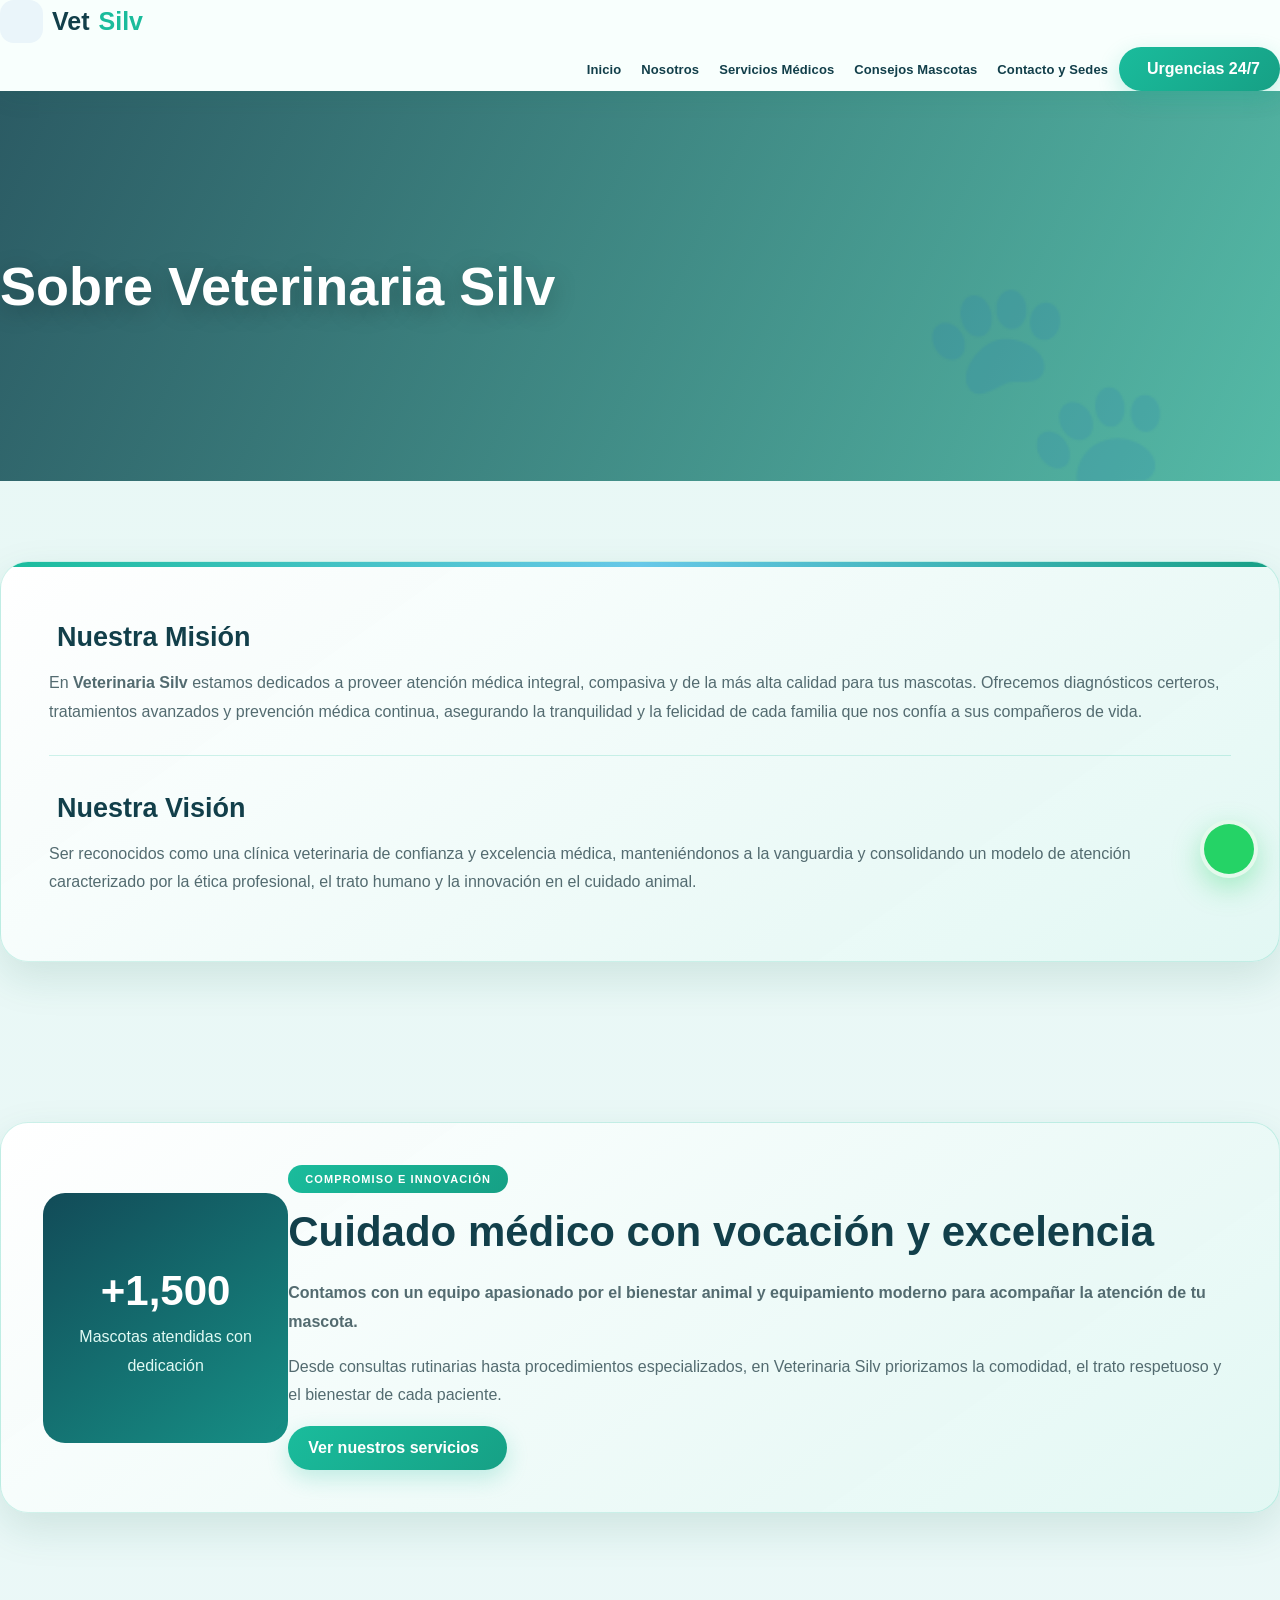
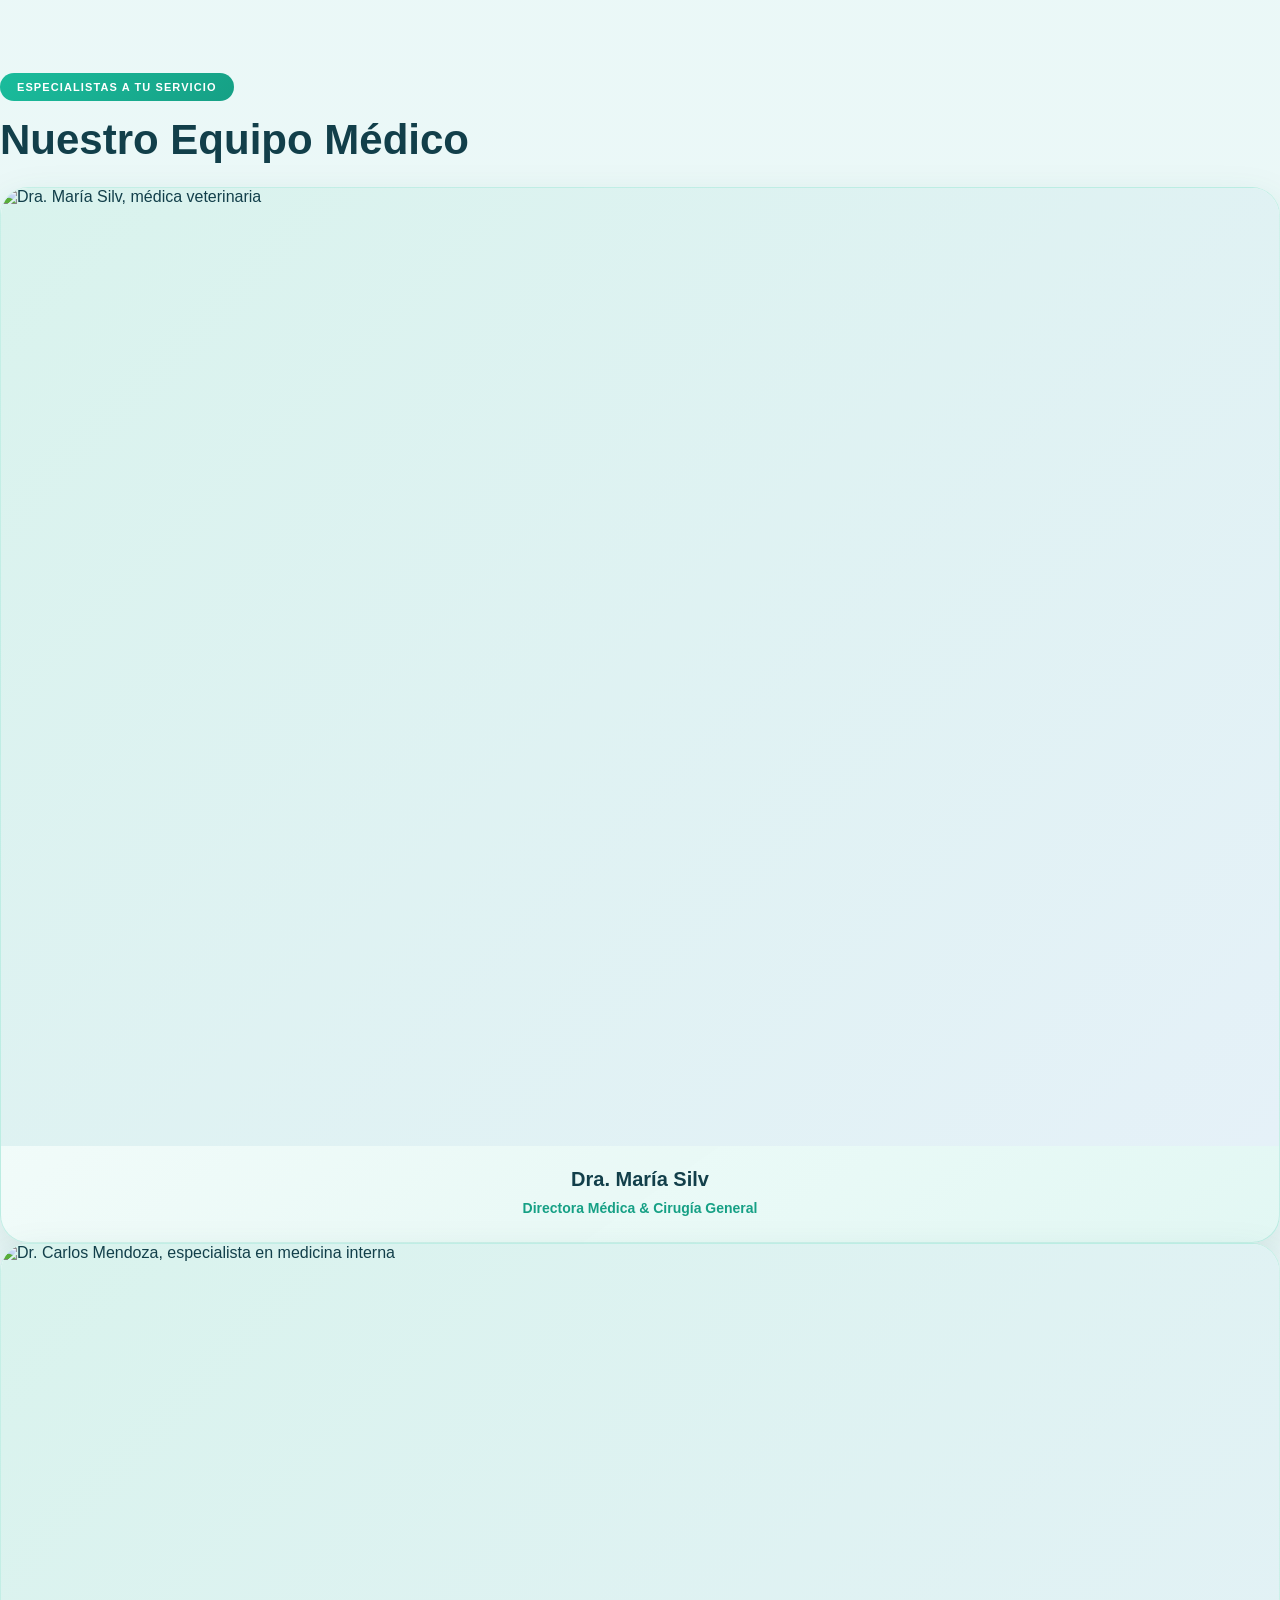
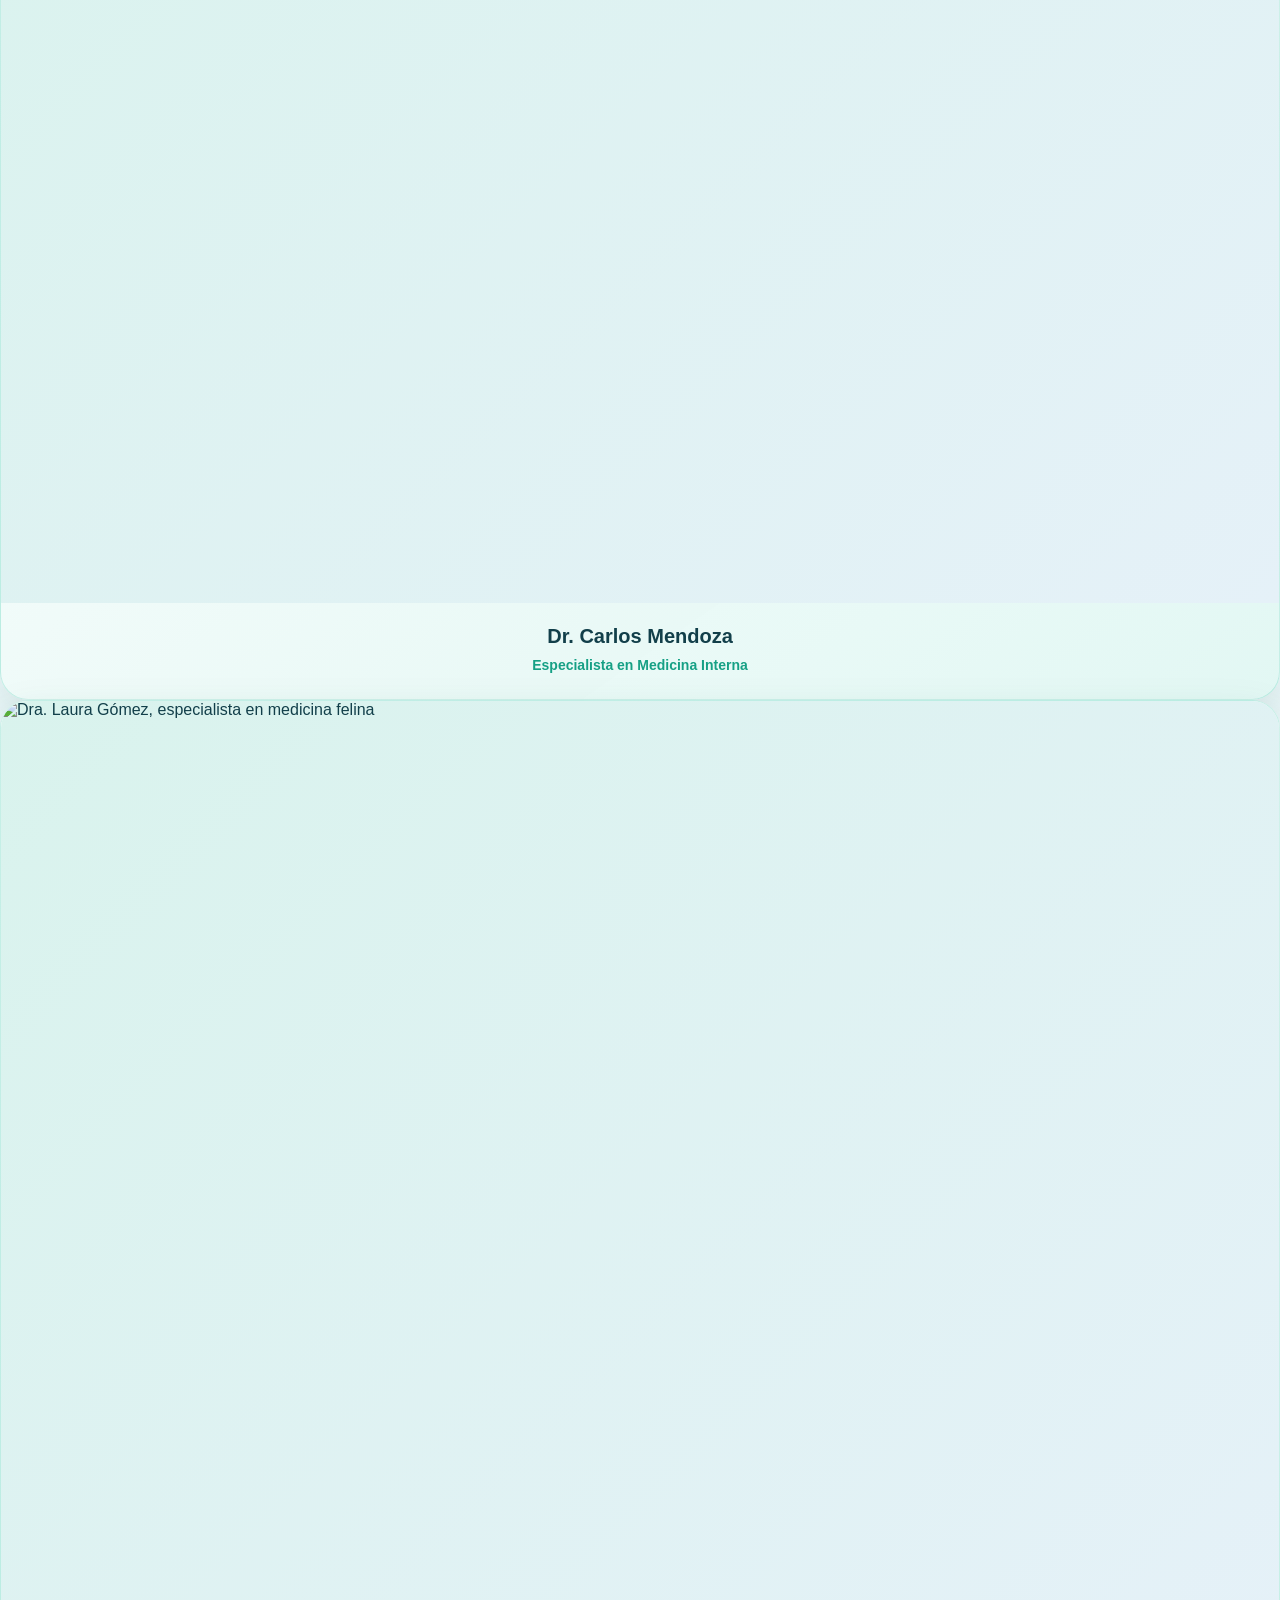
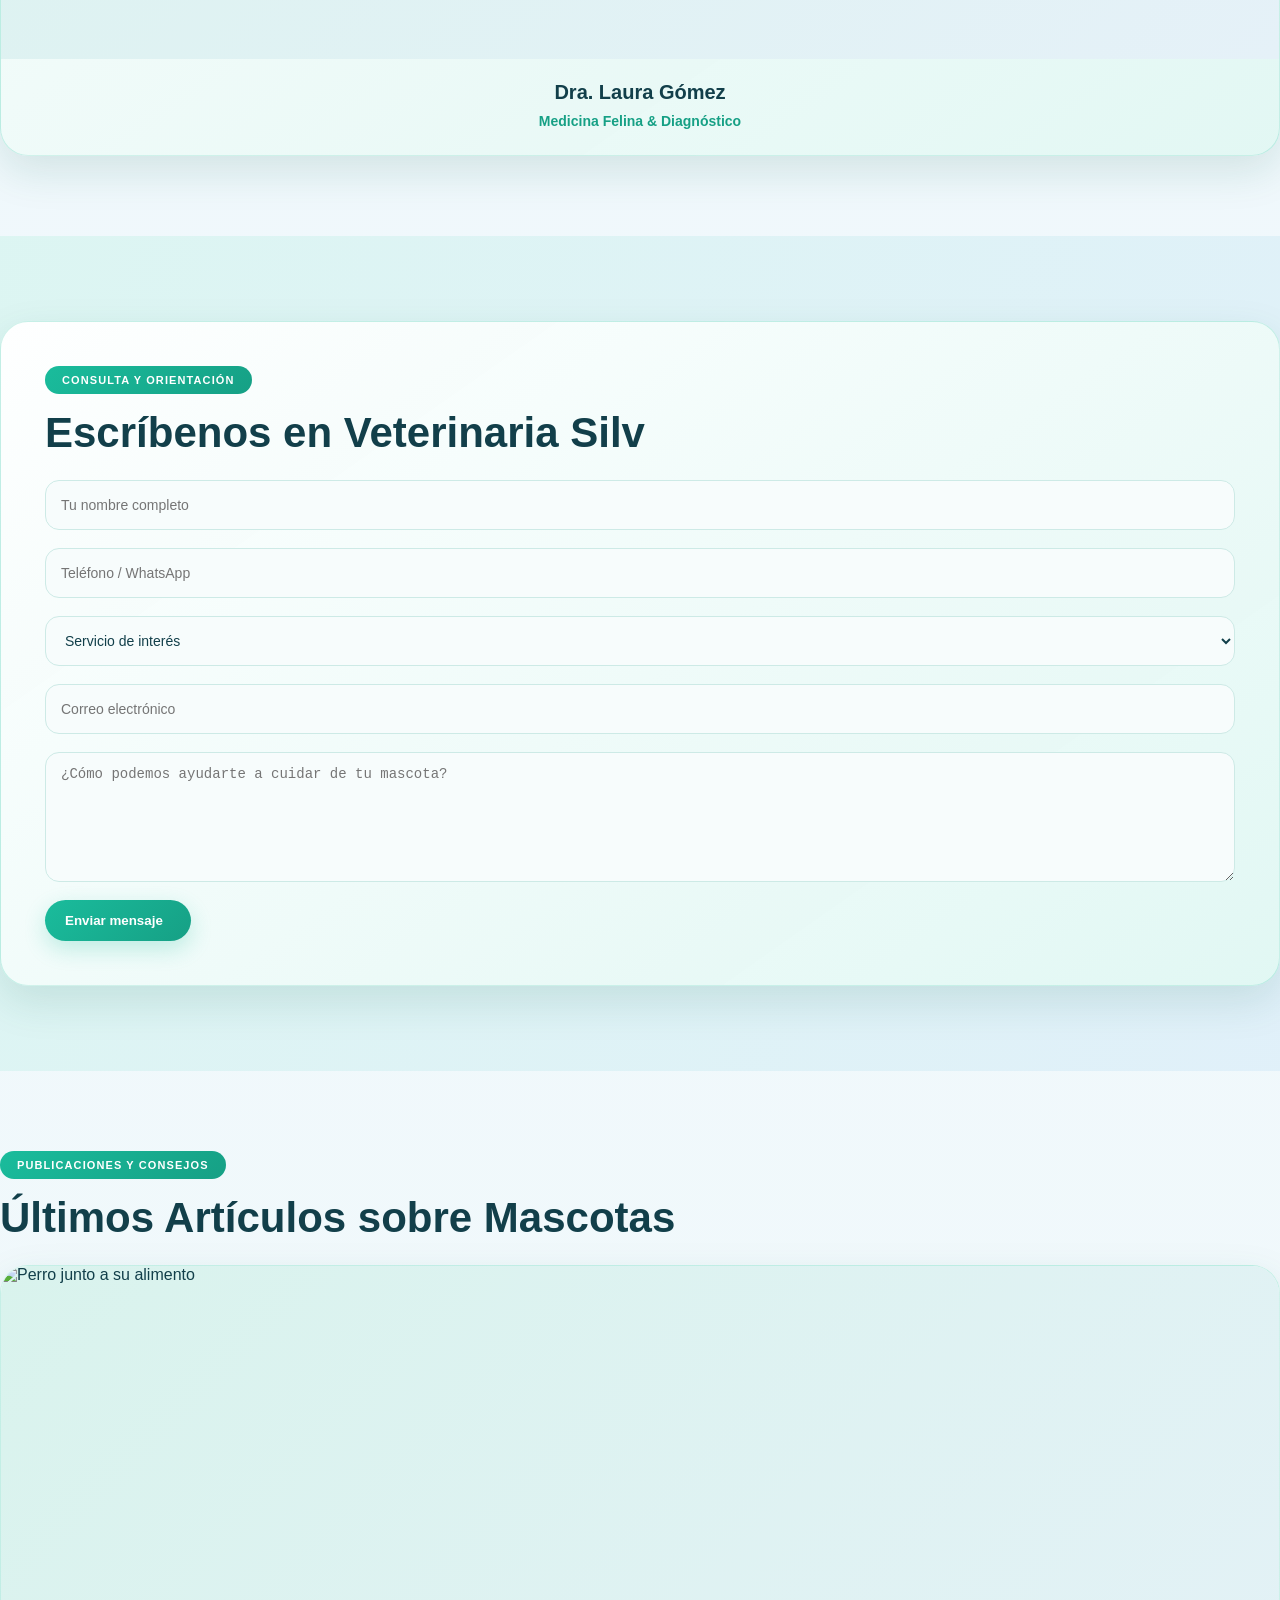
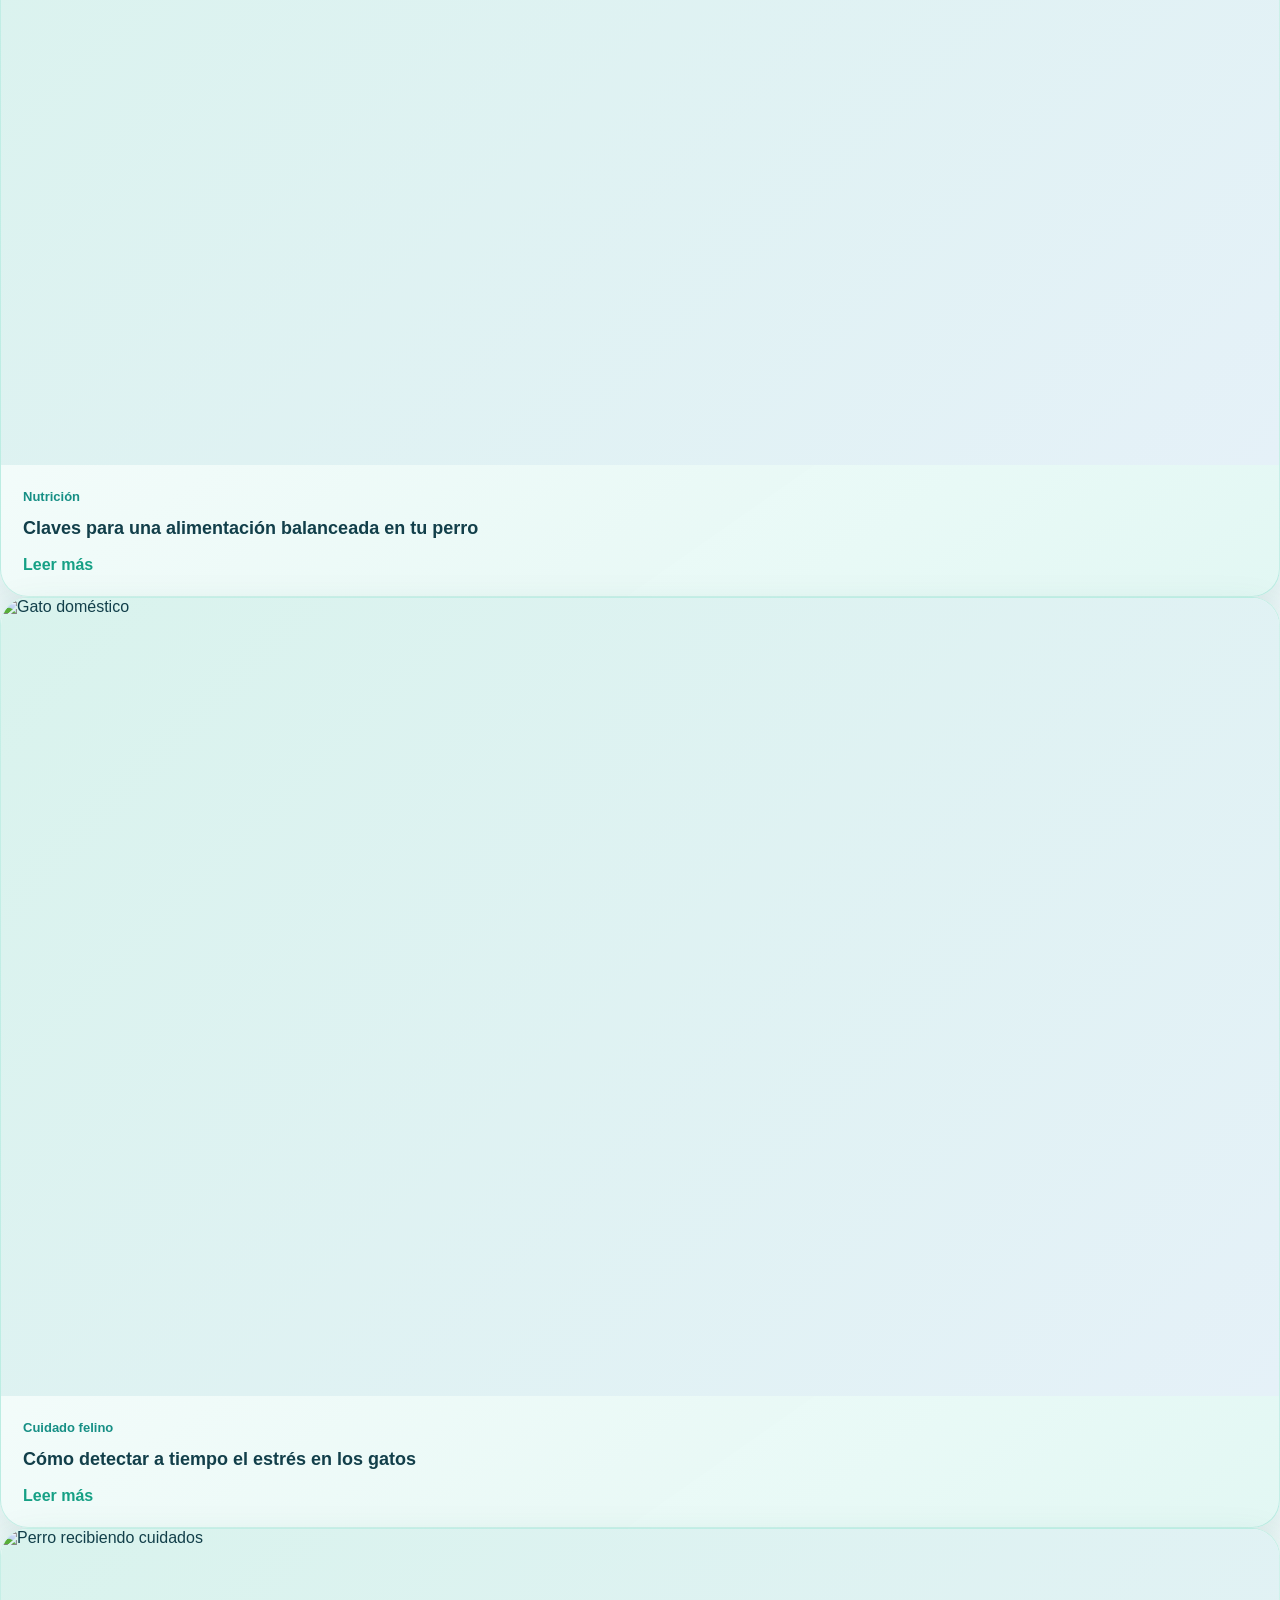
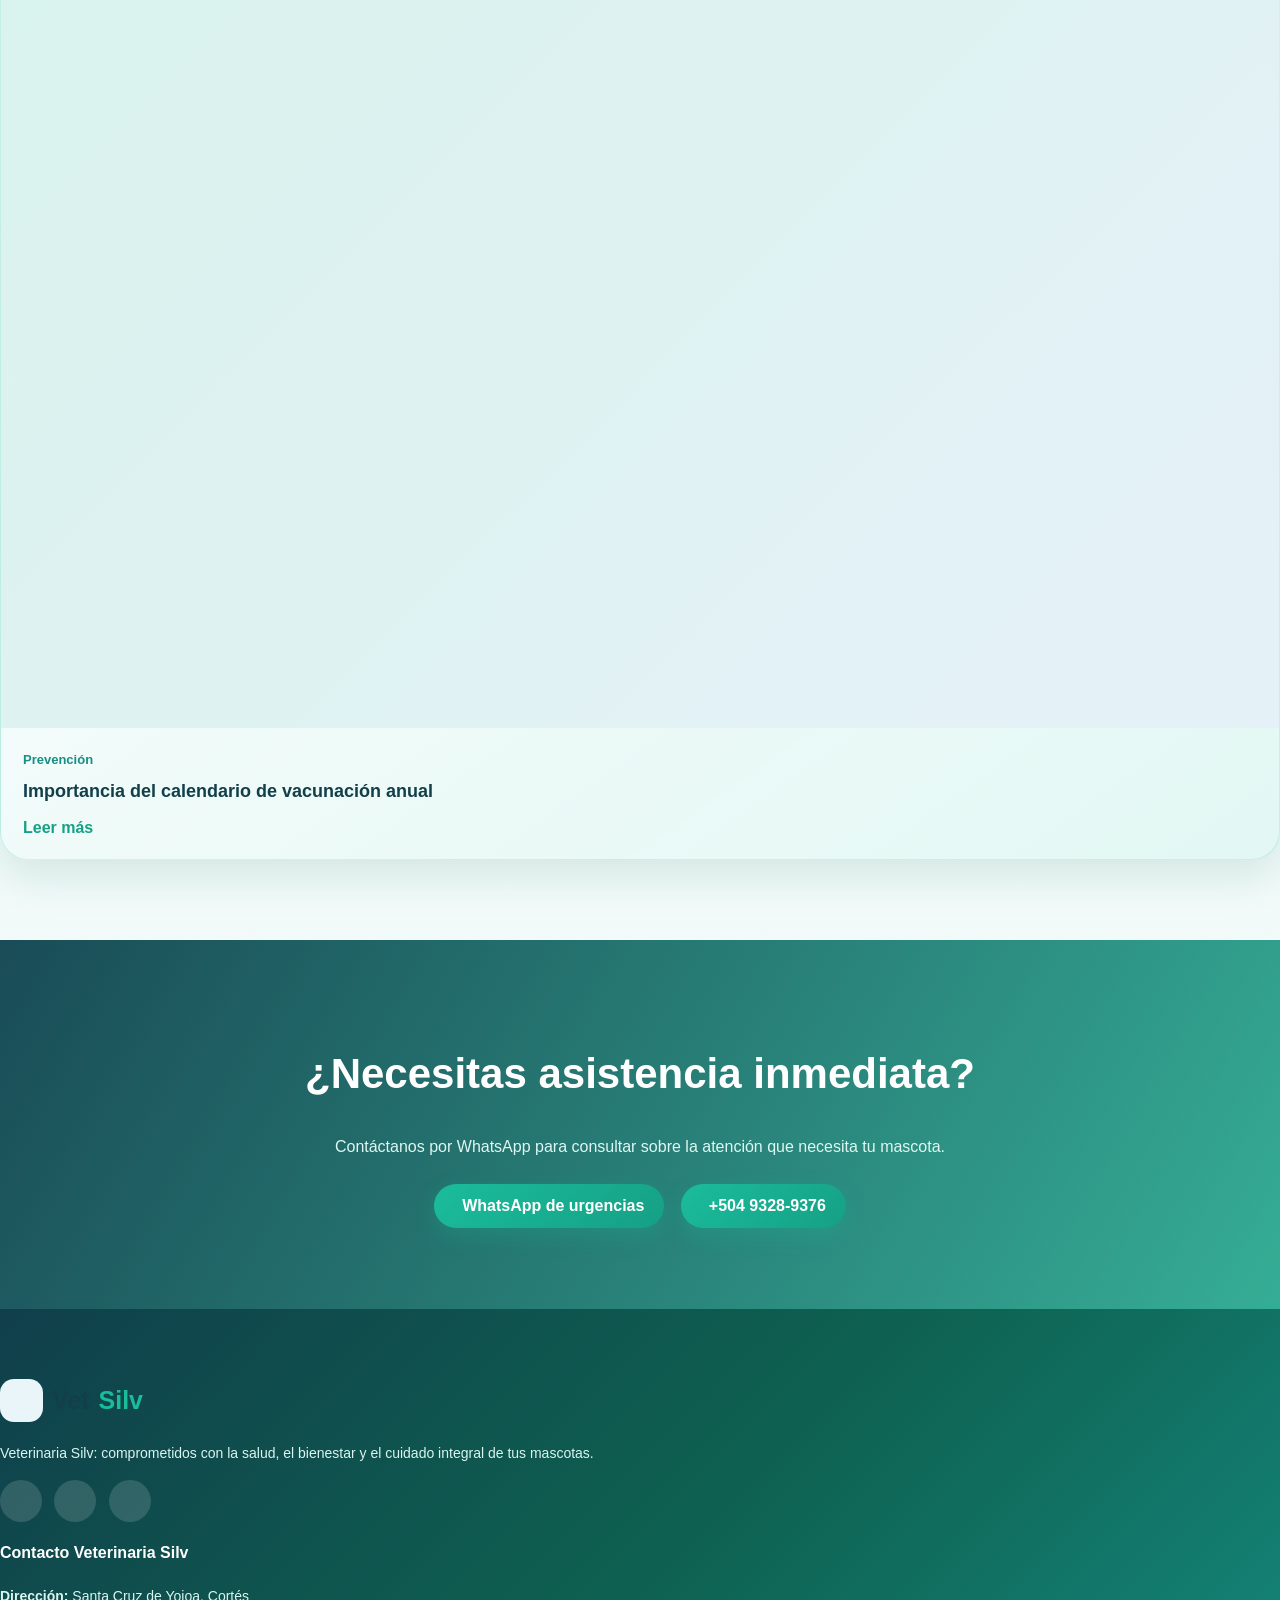
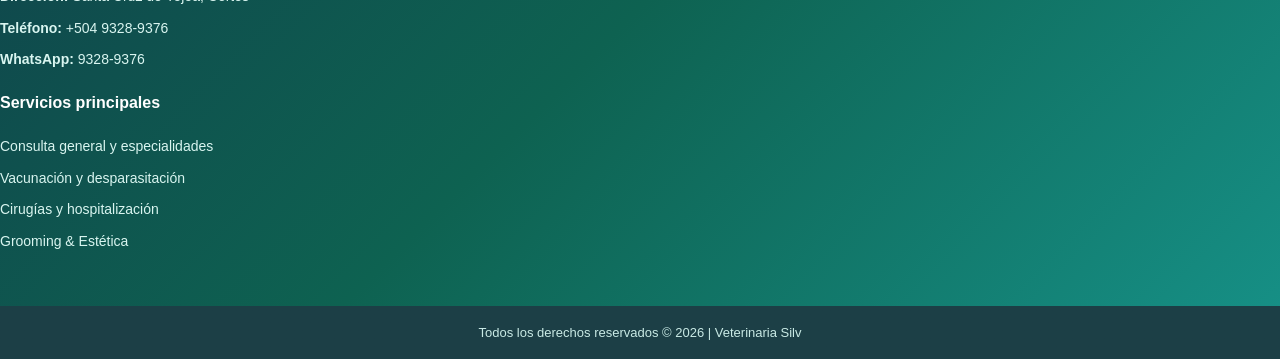
==== commit dee0f215: "Update about.html" ====
--- a/about.html
+++ b/about.html
@@ -5,6 +5,7 @@
 <meta name="viewport" content="width=device-width, initial-scale=1">
 <meta name="description" content="Conoce la historia, misión, visión y equipo médico de Veterinaria Silv. Cuidado integral y atención con amor para tus mascotas.">
 <meta name="theme-color" content="#1abc9c">
+
 <title>Nosotros | Veterinaria Silv</title>
 
 <link rel="shortcut icon" href="assets/img/favicon.ico">
@@ -36,12 +37,7 @@
 
 body {
     margin: 0;
-    background: linear-gradient(
-        180deg,
-        var(--light),
-        #f0f8fc 52%,
-        var(--soft)
-    ) !important;
+    background: linear-gradient(180deg, var(--light), #f0f8fc 52%, var(--soft)) !important;
     color: var(--deep) !important;
     font-family: 'Segoe UI', Tahoma, Geneva, Verdana, sans-serif;
     overflow-x: hidden;
@@ -61,7 +57,9 @@
     line-height: 1.8;
 }
 
-/* ENCABEZADO */
+/* =========================
+   ENCABEZADO CORREGIDO
+========================= */
 
 .header-area {
     background: rgba(248,255,253,.98) !important;
@@ -99,29 +97,29 @@
     color: var(--mint) !important;
 }
 
-.main-menu ul li a {
+/* Enlaces del menú de computadora */
+.main-header nav[aria-label="Navegación principal"] a:not(.header-btn) {
     color: var(--deep) !important;
     font-weight: 700;
     font-size: 13px;
-    letter-spacing: .25px;
-    padding: 12px 10px !important;
-}
-
-.main-menu ul li a:hover {
+    letter-spacing: .1px;
+    padding: 12px 9px !important;
+    white-space: nowrap;
+}
+
+.main-header nav[aria-label="Navegación principal"] a:hover,
+#mobileNav a:not(.header-btn):hover {
     color: var(--mint2) !important;
 }
 
+/* Botones */
 .header-btn,
 .btn {
     display: inline-flex !important;
     align-items: center;
     justify-content: center;
     gap: 8px;
-    background: linear-gradient(
-        135deg,
-        var(--mint),
-        var(--mint2)
-    ) !important;
+    background: linear-gradient(135deg, var(--mint), var(--mint2)) !important;
     color: #fff !important;
     border: 0 !important;
     border-radius: 50px !important;
@@ -134,15 +132,87 @@
 .header-btn:hover,
 .btn:hover {
     transform: translateY(-3px);
-    background: linear-gradient(
-        135deg,
-        var(--deep),
-        #176c78
-    ) !important;
+    background: linear-gradient(135deg, var(--deep), #176c78) !important;
     color: #fff !important;
 }
 
-/* PORTADA */
+/* Evitar que se muestren ambos menús */
+#mobileNav {
+    display: none;
+}
+
+.mobile-menu-toggle {
+    display: none !important;
+}
+
+.desktop-navigation {
+    display: flex !important;
+    align-items: center;
+    justify-content: flex-end;
+    gap: 2px;
+}
+
+@media (min-width: 992px) {
+    #mobileNav {
+        display: none !important;
+    }
+
+    .mobile-menu-toggle {
+        display: none !important;
+    }
+
+    .desktop-navigation {
+        display: flex !important;
+    }
+}
+
+@media (max-width: 991px) {
+    .desktop-navigation {
+        display: none !important;
+    }
+
+    .mobile-menu-toggle {
+        display: inline-flex !important;
+    }
+
+    #mobileNav.show {
+        display: block !important;
+    }
+
+    #mobileNav {
+        width: 100%;
+        padding: 12px 0 18px;
+        background: rgba(248,255,253,.98);
+    }
+
+    #mobileNav .mobile-links {
+        display: flex;
+        flex-direction: column;
+        gap: 2px;
+    }
+
+    #mobileNav a:not(.header-btn) {
+        display: block;
+        color: var(--deep) !important;
+        font-size: 14px;
+        font-weight: 700;
+        padding: 12px 14px !important;
+        border-radius: 10px;
+    }
+
+    #mobileNav a:not(.header-btn):hover {
+        background: var(--light);
+    }
+
+    #mobileNav .header-btn {
+        align-self: flex-start;
+        margin-top: 8px;
+    }
+}
+
+/* =========================
+   PORTADA
+========================= */
 
 .hero {
     min-height: 390px;
@@ -151,11 +221,7 @@
     position: relative;
     overflow: hidden;
     background:
-        linear-gradient(
-            115deg,
-            rgba(12,65,76,.86),
-            rgba(22,160,133,.70)
-        ),
+        linear-gradient(115deg, rgba(12,65,76,.86), rgba(22,160,133,.70)),
         url('https://images.unsplash.com/photo-1576201836106-db1758fd1c97?auto=format&fit=crop&w=1800&q=85')
         center / cover no-repeat;
 }
@@ -180,10 +246,12 @@
     text-shadow: 0 5px 24px #0004;
 }
 
-/* SECCIONES */
+/* =========================
+   SECCIONES GENERALES
+========================= */
 
 section {
-    background: transparent;
+    background-color: transparent;
 }
 
 .section-pad {
@@ -193,11 +261,7 @@
 .section-label {
     display: inline-block;
     color: #fff;
-    background: linear-gradient(
-        135deg,
-        var(--mint),
-        var(--mint2)
-    );
+    background: linear-gradient(135deg, var(--mint), var(--mint2));
     padding: 8px 17px;
     border-radius: 50px;
     font-size: 11px;
@@ -214,18 +278,16 @@
     margin: 15px 0 22px;
 }
 
-/* MISIÓN Y VISIÓN */
+/* =========================
+   MISIÓN Y VISIÓN
+========================= */
 
 .mission-card,
 .commitment-card,
 .team-card,
 .blog-card,
 .form-card {
-    background: linear-gradient(
-        145deg,
-        rgba(255,255,255,.97),
-        rgba(225,247,243,.96)
-    );
+    background: linear-gradient(145deg, rgba(255,255,255,.97), rgba(225,247,243,.96));
     border: 1px solid var(--line);
     border-radius: 28px;
     box-shadow: var(--shadow);
@@ -244,12 +306,7 @@
     left: 0;
     width: 100%;
     height: 5px;
-    background: linear-gradient(
-        90deg,
-        var(--mint),
-        #67c8e8,
-        var(--mint2)
-    );
+    background: linear-gradient(90deg, var(--mint), #67c8e8, var(--mint2));
 }
 
 .mission-card h2 {
@@ -269,7 +326,9 @@
     border-top: 1px solid var(--line);
 }
 
-/* COMPROMISO */
+/* =========================
+   COMPROMISO
+========================= */
 
 .commitment-card {
     padding: clamp(20px,4vw,42px);
@@ -279,12 +338,9 @@
 
 .stats-panel {
     height: 100%;
+    min-height: 250px;
     padding: 32px 22px;
-    background: linear-gradient(
-        145deg,
-        #124b58,
-        #168f85
-    );
+    background: linear-gradient(145deg, #124b58, #168f85);
     border-radius: 22px;
     color: #fff;
     text-align: center;
@@ -311,7 +367,9 @@
     margin: 8px 0 0;
 }
 
-/* TARJETAS */
+/* =========================
+   TARJETAS E IMÁGENES
+========================= */
 
 .team-card,
 .blog-card {
@@ -325,21 +383,11 @@
     box-shadow: 0 24px 60px rgba(14,98,81,.18);
 }
 
-/*
-   ESTRUCTURA DE IMÁGENES:
-   Cada imagen ocupa un contenedor con proporción fija.
-   Esto evita que las imágenes deformen las tarjetas.
-*/
-
 .media-frame {
     width: 100%;
     position: relative;
     overflow: hidden;
-    background: linear-gradient(
-        135deg,
-        #d9f3ed,
-        #e5f1f8
-    );
+    background: linear-gradient(135deg, #d9f3ed, #e5f1f8);
     isolation: isolate;
 }
 
@@ -389,16 +437,14 @@
     font-weight: 700;
 }
 
-/* FORMULARIO */
+/* =========================
+   FORMULARIO
+========================= */
 
 .form-section {
     padding: 85px 0;
     background:
-        linear-gradient(
-            110deg,
-            rgba(218,245,241,.9),
-            rgba(222,239,249,.88)
-        ),
+        linear-gradient(110deg, rgba(218,245,241,.9), rgba(222,239,249,.88)),
         url('https://images.unsplash.com/photo-1584515979956-d9f6e5d09982?auto=format&fit=crop&w=1600&q=80')
         center / cover no-repeat;
 }
@@ -436,7 +482,9 @@
     background: #fff !important;
 }
 
-/* ARTÍCULOS */
+/* =========================
+   ARTÍCULOS
+========================= */
 
 .blog-content {
     padding: 22px;
@@ -461,16 +509,14 @@
     font-weight: 800;
 }
 
-/* URGENCIAS */
+/* =========================
+   URGENCIAS
+========================= */
 
 .emergency {
     padding: 75px 15px;
     background:
-        linear-gradient(
-            120deg,
-            rgba(12,65,76,.94),
-            rgba(22,160,133,.86)
-        ),
+        linear-gradient(120deg, rgba(12,65,76,.94), rgba(22,160,133,.86)),
         url('https://images.unsplash.com/photo-1628009368231-7bb7cfcb0def?auto=format&fit=crop&w=1600&q=80')
         center / cover no-repeat;
     text-align: center;
@@ -490,15 +536,12 @@
     margin: 6px;
 }
 
-/* PIE DE PÁGINA */
+/* =========================
+   PIE DE PÁGINA
+========================= */
 
 .footer-area {
-    background: linear-gradient(
-        135deg,
-        #103f4b,
-        #0e6251,
-        #168f85
-    ) !important;
+    background: linear-gradient(135deg, #103f4b, #0e6251, #168f85) !important;
     padding: 70px 0 35px;
 }
 
@@ -553,7 +596,9 @@
     font-size: 13px;
 }
 
-/* BOTÓN FLOTANTE DE WHATSAPP */
+/* =========================
+   WHATSAPP FLOTANTE
+========================= */
 
 .whatsapp-float {
     position: fixed;
@@ -577,7 +622,9 @@
     transform: translateY(-4px);
 }
 
-/* TABLET */
+/* =========================
+   TABLET Y CELULAR
+========================= */
 
 @media (max-width: 991px) {
     .main-header {
@@ -593,11 +640,9 @@
     }
 
     .header-btn {
-        padding: 11px 14px !important;
-    }
-}
-
-/* CELULAR */
+        padding: 11px 16px !important;
+    }
+}
 
 @media (max-width: 767px) {
     .logo-text {
@@ -638,8 +683,6 @@
     }
 }
 
-/* RESPETO A LA CONFIGURACIÓN DE MOVIMIENTO DEL DISPOSITIVO */
-
 @media (prefers-reduced-motion: reduce) {
     html {
         scroll-behavior: auto;
@@ -656,12 +699,15 @@
 
 <body>
 
-<!-- ENCABEZADO Y MENÚ -->
+<!-- =========================
+     ENCABEZADO: UN SOLO MENÚ
+========================= -->
 
 <header>
     <div class="header-area">
         <div class="main-header">
             <div class="container">
+
                 <div class="row align-items-center py-3">
 
                     <div class="col-8 col-lg-3">
@@ -671,12 +717,12 @@
                         </a>
                     </div>
 
+                    <!-- Botón exclusivo para móviles -->
                     <div class="col-4 d-lg-none text-right">
                         <button
-                            class="btn"
+                            class="btn mobile-menu-toggle"
                             type="button"
-                            data-toggle="collapse"
-                            data-target="#mobileNav"
+                            id="mobileMenuButton"
                             aria-controls="mobileNav"
                             aria-expanded="false"
                             aria-label="Abrir menú">
@@ -684,34 +730,41 @@
                         </button>
                     </div>
 
+                    <!-- Menú exclusivo para computadoras -->
                     <div class="col-lg-9">
-                        <nav class="d-none d-lg-flex align-items-center justify-content-end" aria-label="Navegación principal">
-                            <a class="px-2" href="index.html">Inicio</a>
-                            <a class="px-2" href="about.html">Nosotros</a>
-                            <a class="px-2" href="services.html">Servicios Médicos</a>
-                            <a class="px-2" href="blog.html">Consejos Mascotas</a>
-                            <a class="px-2" href="contact.html">Contacto y Sedes</a>
+                        <nav class="desktop-navigation"
+                             aria-label="Navegación principal">
+
+                            <a href="index.html">Inicio</a>
+                            <a href="about.html">Nosotros</a>
+                            <a href="services.html">Servicios Médicos</a>
+                            <a href="blog.html">Consejos Mascotas</a>
+                            <a href="contact.html">Contacto y Sedes</a>
 
                             <a href="https://wa.me/50493289376"
                                target="_blank"
                                rel="noopener noreferrer"
-                               class="header-btn ml-3">
+                               class="header-btn ml-2">
                                 <i class="fab fa-whatsapp"></i>
                                 Urgencias 24/7
                             </a>
                         </nav>
                     </div>
 
+                    <!-- Menú exclusivo para móviles -->
                     <div class="col-12">
-                        <nav id="mobileNav" class="collapse d-lg-none pt-3" aria-label="Navegación móvil">
-                            <div class="d-flex flex-column">
-                                <a class="py-2" href="index.html">Inicio</a>
-                                <a class="py-2" href="about.html">Nosotros</a>
-                                <a class="py-2" href="services.html">Servicios Médicos</a>
-                                <a class="py-2" href="blog.html">Consejos Mascotas</a>
-                                <a class="py-2" href="contact.html">Contacto y Sedes</a>
-
-                                <a class="header-btn mt-2"
+                        <nav id="mobileNav"
+                             aria-label="Navegación móvil"
+                             aria-hidden="true">
+
+                            <div class="mobile-links">
+                                <a href="index.html">Inicio</a>
+                                <a href="about.html">Nosotros</a>
+                                <a href="services.html">Servicios Médicos</a>
+                                <a href="blog.html">Consejos Mascotas</a>
+                                <a href="contact.html">Contacto y Sedes</a>
+
+                                <a class="header-btn"
                                    href="https://wa.me/50493289376"
                                    target="_blank"
                                    rel="noopener noreferrer">
@@ -775,7 +828,6 @@
                         </div>
 
                     </div>
-
                 </div>
             </div>
         </div>
@@ -846,9 +898,7 @@
                         </div>
 
                         <div class="team-caption">
-                            <h3>
-                                <a href="index.html">Dra. María Silv</a>
-                            </h3>
+                            <h3><a href="index.html">Dra. María Silv</a></h3>
                             <span>Directora Médica &amp; Cirugía General</span>
                         </div>
                     </article>
@@ -864,9 +914,7 @@
                         </div>
 
                         <div class="team-caption">
-                            <h3>
-                                <a href="index.html">Dr. Carlos Mendoza</a>
-                            </h3>
+                            <h3><a href="index.html">Dr. Carlos Mendoza</a></h3>
                             <span>Especialista en Medicina Interna</span>
                         </div>
                     </article>
@@ -882,9 +930,7 @@
                         </div>
 
                         <div class="team-caption">
-                            <h3>
-                                <a href="index.html">Dra. Laura Gómez</a>
-                            </h3>
+                            <h3><a href="index.html">Dra. Laura Gómez</a></h3>
                             <span>Medicina Felina &amp; Diagnóstico</span>
                         </div>
                     </article>
@@ -909,25 +955,22 @@
                         </h2>
 
                         <form id="contact-form">
-
                             <div class="row">
 
                                 <div class="col-md-6">
-                                    <input
-                                        type="text"
-                                        name="name"
-                                        placeholder="Tu nombre completo"
-                                        autocomplete="name"
-                                        required>
+                                    <input type="text"
+                                           name="name"
+                                           placeholder="Tu nombre completo"
+                                           autocomplete="name"
+                                           required>
                                 </div>
 
                                 <div class="col-md-6">
-                                    <input
-                                        type="tel"
-                                        name="phone"
-                                        placeholder="Teléfono / WhatsApp"
-                                        autocomplete="tel"
-                                        required>
+                                    <input type="tel"
+                                           name="phone"
+                                           placeholder="Teléfono / WhatsApp"
+                                           autocomplete="tel"
+                                           required>
                                 </div>
 
                                 <div class="col-md-6">
@@ -941,18 +984,16 @@
                                 </div>
 
                                 <div class="col-md-6">
-                                    <input
-                                        type="email"
-                                        name="subject"
-                                        placeholder="Correo electrónico"
-                                        autocomplete="email">
+                                    <input type="email"
+                                           name="subject"
+                                           placeholder="Correo electrónico"
+                                           autocomplete="email">
                                 </div>
 
                                 <div class="col-12">
-                                    <textarea
-                                        name="message"
-                                        placeholder="¿Cómo podemos ayudarte a cuidar de tu mascota?"
-                                        rows="5"></textarea>
+                                    <textarea name="message"
+                                              placeholder="¿Cómo podemos ayudarte a cuidar de tu mascota?"
+                                              rows="5"></textarea>
 
                                     <button class="btn" type="submit">
                                         Enviar mensaje
@@ -962,7 +1003,6 @@
 
                             </div>
                         </form>
-
                     </div>
 
                 </div>
@@ -995,8 +1035,7 @@
                             <span class="blog-category">Nutrición</span>
                             <h3>Claves para una alimentación balanceada en tu perro</h3>
                             <a href="blog_details.html" class="read-more">
-                                Leer más
-                                <i class="ti-arrow-right"></i>
+                                Leer más <i class="ti-arrow-right"></i>
                             </a>
                         </div>
                     </article>
@@ -1015,8 +1054,7 @@
                             <span class="blog-category">Cuidado felino</span>
                             <h3>Cómo detectar a tiempo el estrés en los gatos</h3>
                             <a href="blog_details.html" class="read-more">
-                                Leer más
-                                <i class="ti-arrow-right"></i>
+                                Leer más <i class="ti-arrow-right"></i>
                             </a>
                         </div>
                     </article>
@@ -1026,7 +1064,7 @@
                     <article class="blog-card">
                         <div class="media-frame blog-media">
                             <img
-                                src="https://images.unsplash.com/photo-1583337130417-3346a1be7dee?auto=format&fit=crop&w=900&q=85"
+                                src="https://img.sanishtech.com/u/f8afee24ff461c3936597581500de397.jpg"
                                 alt="Perro recibiendo cuidados"
                                 loading="lazy">
                         </div>
@@ -1035,8 +1073,7 @@
                             <span class="blog-category">Prevención</span>
                             <h3>Importancia del calendario de vacunación anual</h3>
                             <a href="blog_details.html" class="read-more">
-                                Leer más
-                                <i class="ti-arrow-right"></i>
+                                Leer más <i class="ti-arrow-right"></i>
                             </a>
                         </div>
                     </article>
@@ -1050,18 +1087,16 @@
 
     <section class="emergency">
         <div class="container">
-
             <h2>¿Necesitas asistencia inmediata?</h2>
 
             <p class="mb-4">
                 Contáctanos por WhatsApp para consultar sobre la atención que necesita tu mascota.
             </p>
 
-            <a
-                class="btn"
-                href="https://wa.me/50493289376"
-                target="_blank"
-                rel="noopener noreferrer">
+            <a class="btn"
+               href="https://wa.me/50493289376"
+               target="_blank"
+               rel="noopener noreferrer">
                 <i class="fab fa-whatsapp"></i>
                 WhatsApp de urgencias
             </a>
@@ -1070,7 +1105,6 @@
                 <i class="fas fa-phone"></i>
                 +504 9328-9376
             </a>
-
         </div>
     </section>
 
@@ -1102,11 +1136,10 @@
                             <i class="fab fa-instagram"></i>
                         </a>
 
-                        <a
-                            href="https://wa.me/50493289376"
-                            target="_blank"
-                            rel="noopener noreferrer"
-                            aria-label="WhatsApp">
+                        <a href="https://wa.me/50493289376"
+                           target="_blank"
+                           rel="noopener noreferrer"
+                           aria-label="WhatsApp">
                             <i class="fab fa-whatsapp"></i>
                         </a>
                     </div>
@@ -1121,18 +1154,15 @@
                                 <b>Dirección:</b> Santa Cruz de Yojoa, Cortés
                             </a>
                         </li>
-
                         <li>
                             <a href="tel:+50493289376">
                                 <b>Teléfono:</b> +504 9328-9376
                             </a>
                         </li>
-
                         <li>
-                            <a
-                                href="https://wa.me/50493289376"
-                                target="_blank"
-                                rel="noopener noreferrer">
+                            <a href="https://wa.me/50493289376"
+                               target="_blank"
+                               rel="noopener noreferrer">
                                 <b>WhatsApp:</b> 9328-9376
                             </a>
                         </li>
@@ -1167,12 +1197,11 @@
 
 <!-- BOTÓN FLOTANTE DE WHATSAPP -->
 
-<a
-    href="https://wa.me/50493289376"
-    class="whatsapp-float"
-    target="_blank"
-    rel="noopener noreferrer"
-    aria-label="Contactar a Veterinaria Silv por WhatsApp">
+<a href="https://wa.me/50493289376"
+   class="whatsapp-float"
+   target="_blank"
+   rel="noopener noreferrer"
+   aria-label="Contactar a Veterinaria Silv por WhatsApp">
     <i class="fab fa-whatsapp"></i>
 </a>
 
@@ -1183,8 +1212,56 @@
 <script src="assets/js/bootstrap.min.js"></script>
 
 <script>
+/* Año automático del pie de página */
 document.getElementById("year").textContent = new Date().getFullYear();
 
+/* Menú móvil independiente de Bootstrap */
+(function () {
+    const button = document.getElementById("mobileMenuButton");
+    const menu = document.getElementById("mobileNav");
+
+    if (!button || !menu) return;
+
+    button.addEventListener("click", function () {
+        const isOpen = menu.classList.toggle("show");
+
+        button.setAttribute("aria-expanded", String(isOpen));
+        menu.setAttribute("aria-hidden", String(!isOpen));
+
+        button.setAttribute(
+            "aria-label",
+            isOpen ? "Cerrar menú" : "Abrir menú"
+        );
+
+        button.innerHTML = isOpen
+            ? '<i class="fas fa-times"></i>'
+            : '<i class="fas fa-bars"></i>';
+    });
+
+    /* Cerrar el menú al seleccionar un enlace */
+    menu.querySelectorAll("a").forEach(function (link) {
+        link.addEventListener("click", function () {
+            menu.classList.remove("show");
+            button.setAttribute("aria-expanded", "false");
+            button.setAttribute("aria-label", "Abrir menú");
+            menu.setAttribute("aria-hidden", "true");
+            button.innerHTML = '<i class="fas fa-bars"></i>';
+        });
+    });
+
+    /* Ocultar el menú móvil al cambiar a pantalla grande */
+    window.addEventListener("resize", function () {
+        if (window.innerWidth >= 992) {
+            menu.classList.remove("show");
+            button.setAttribute("aria-expanded", "false");
+            button.setAttribute("aria-label", "Abrir menú");
+            menu.setAttribute("aria-hidden", "true");
+            button.innerHTML = '<i class="fas fa-bars"></i>';
+        }
+    });
+})();
+
+/* Formulario de contacto por WhatsApp */
 document.getElementById("contact-form").addEventListener("submit", function(e) {
     e.preventDefault();
 
@@ -1208,11 +1285,9 @@
         "📝 Mensaje: " + mensaje
     ].join("\n");
 
-    window.open(
-        "https://wa.me/50493289376?text=" + encodeURIComponent(texto),
-        "_blank",
-        "noopener,noreferrer"
-    );
+    const url = "https://wa.me/50493289376?text=" + encodeURIComponent(texto);
+
+    window.open(url, "_blank", "noopener,noreferrer");
 });
 </script>
 
